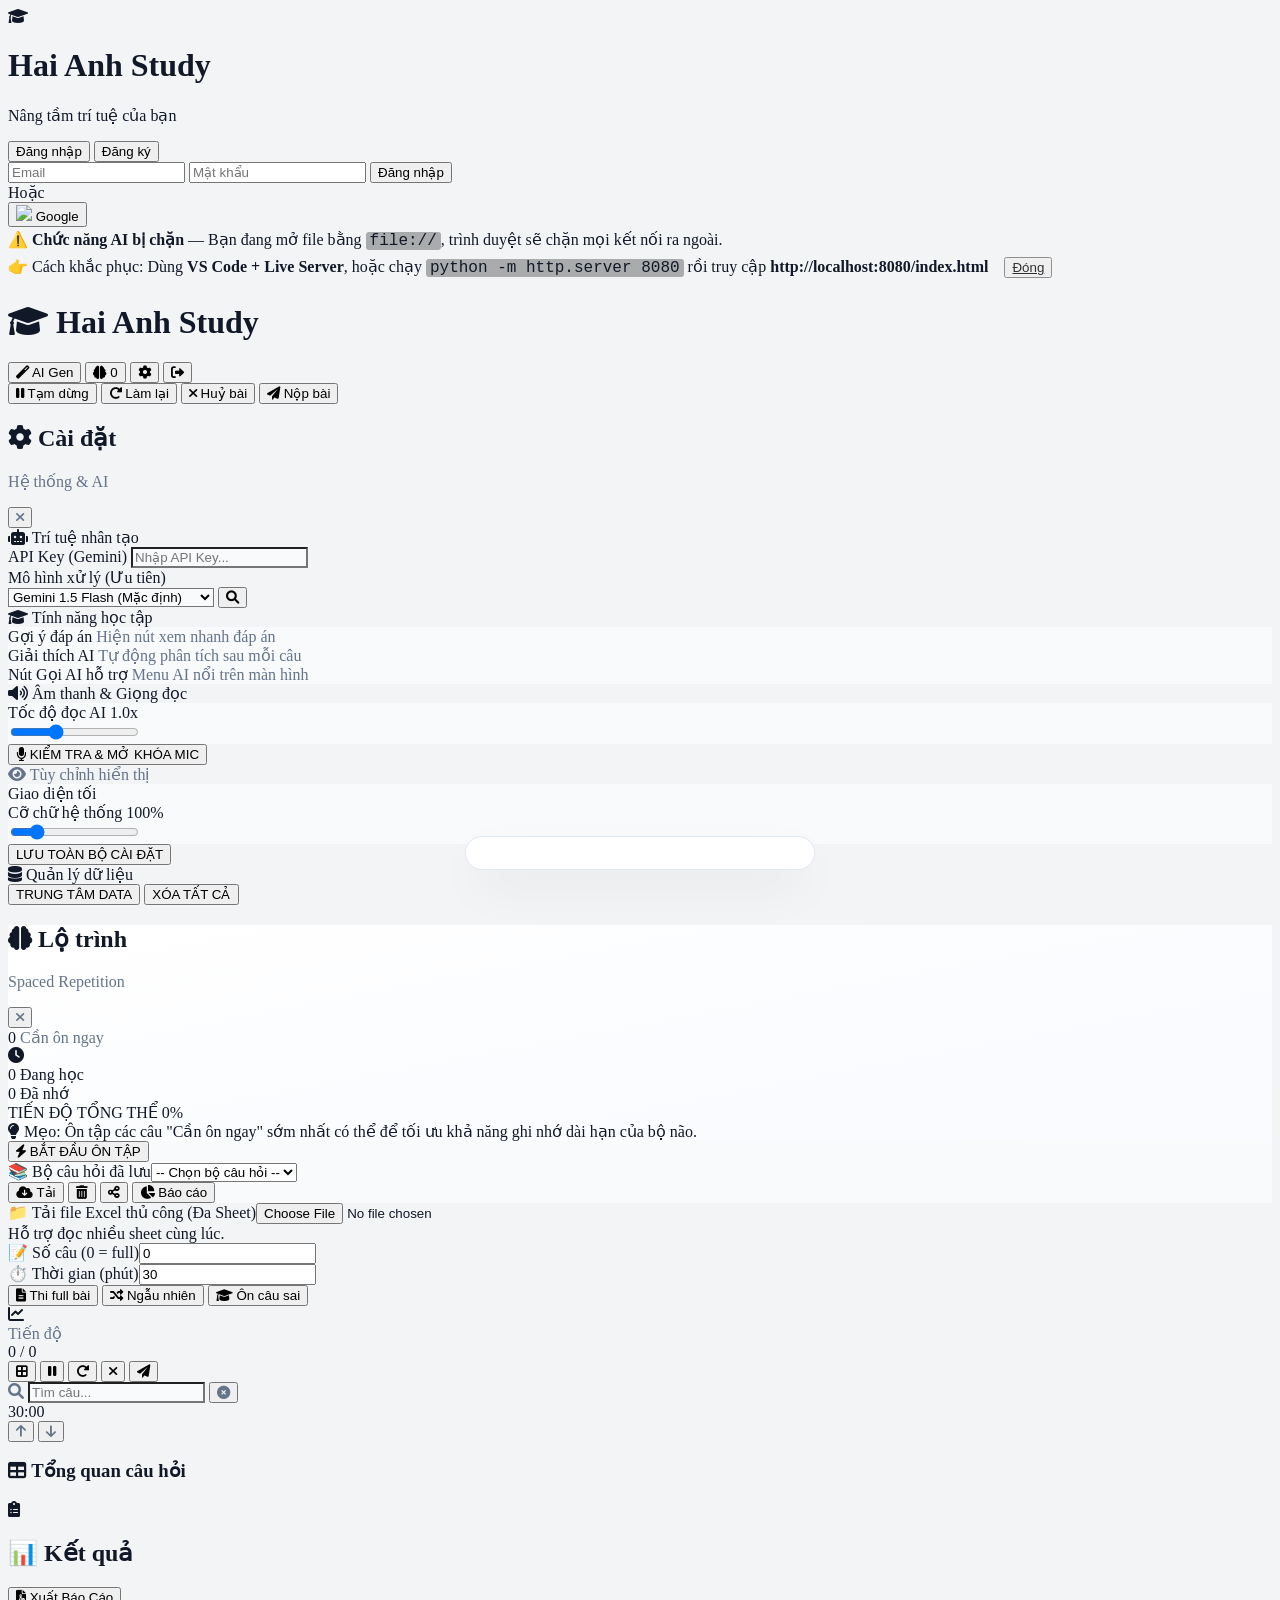
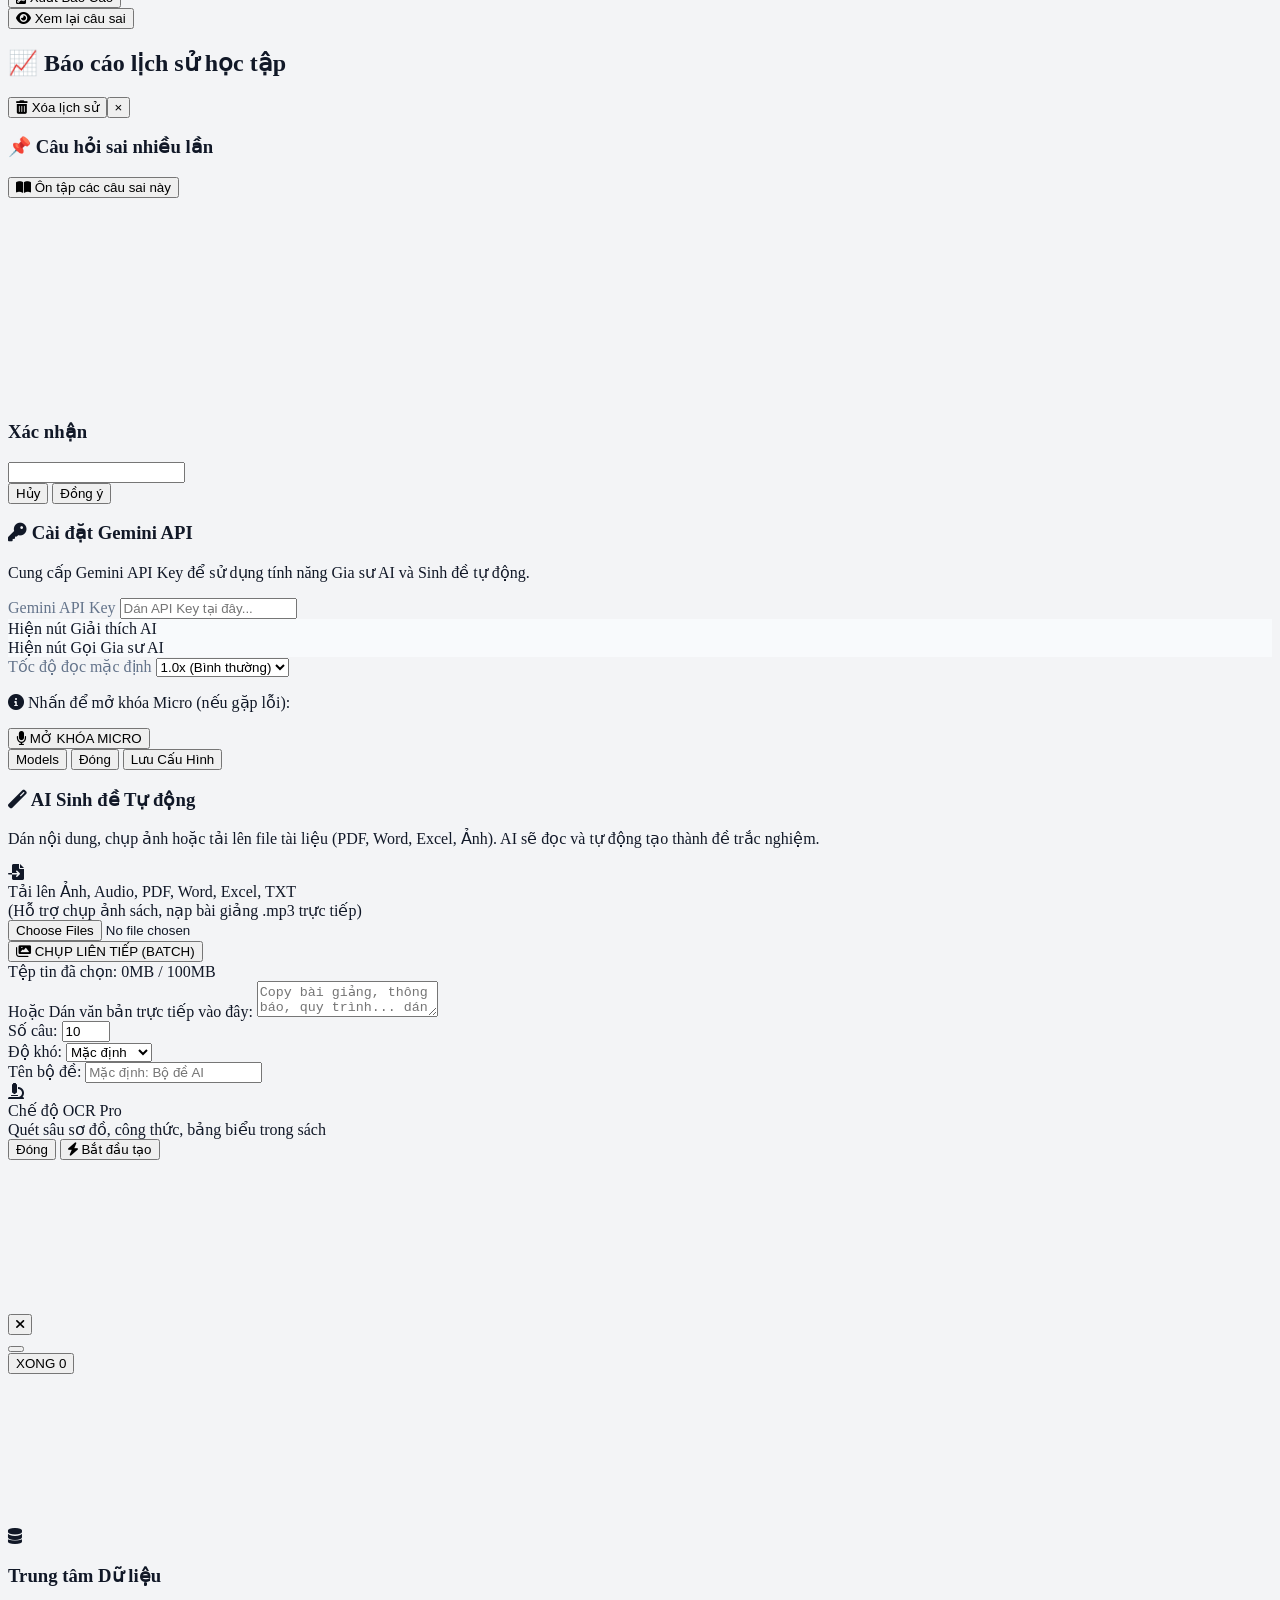
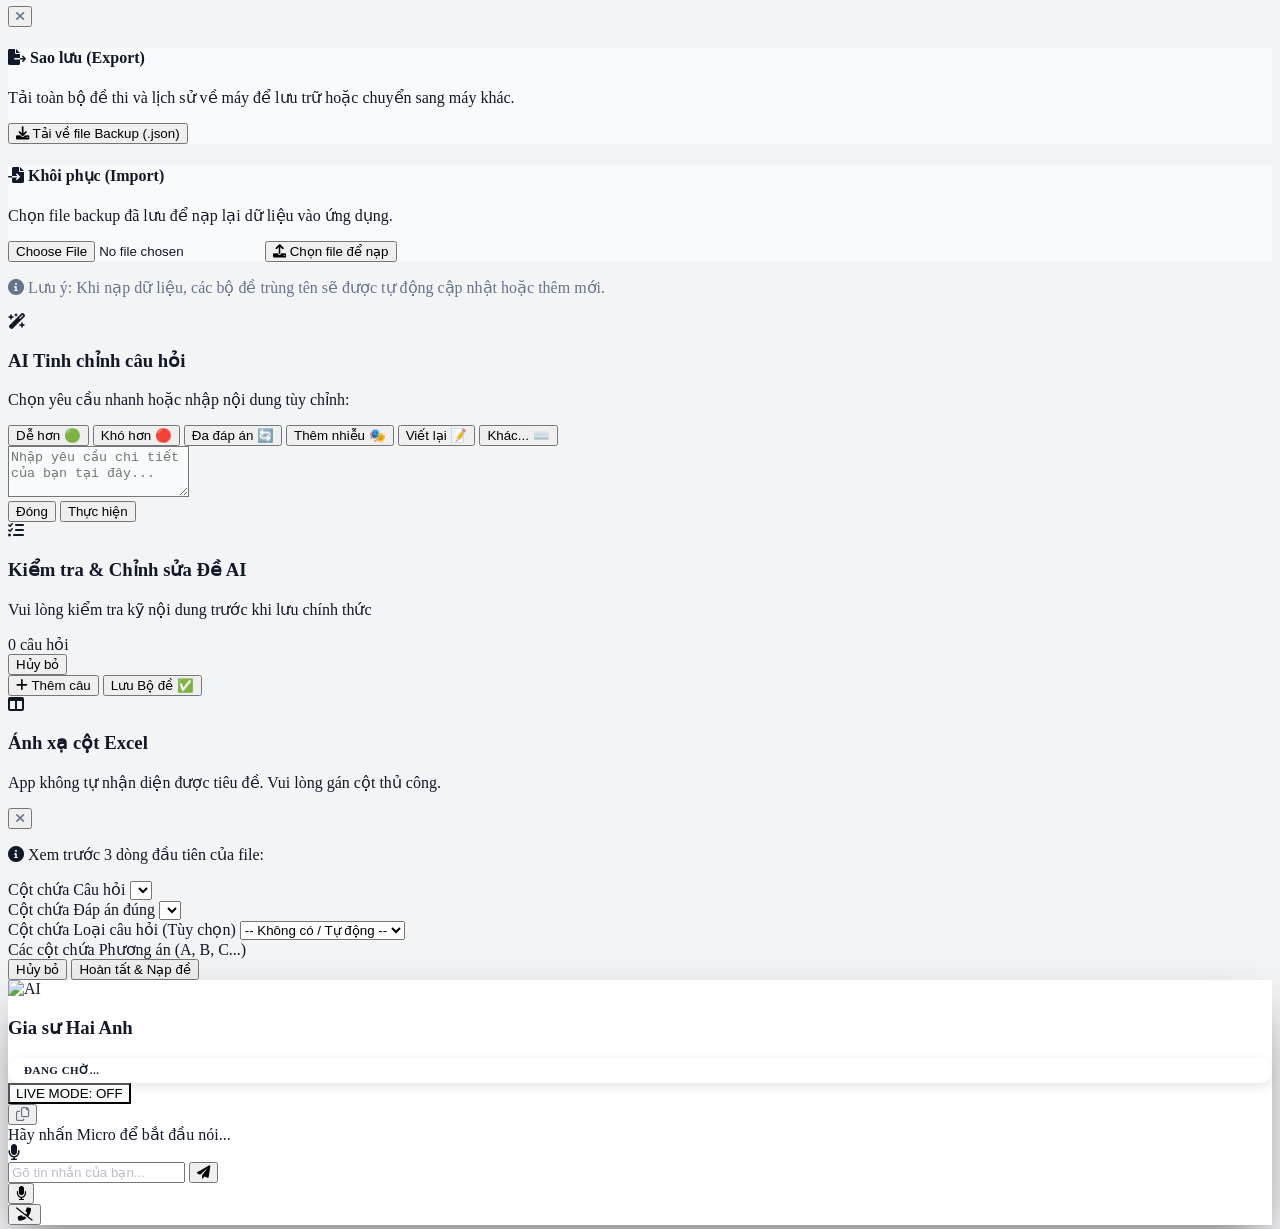
==== index.html @ 86f60537 "Add files via upload" ====
<!DOCTYPE html>
<html lang="vi">
<head>
    <meta charset="UTF-8">
    <meta name="viewport" content="width=device-width, initial-scale=1.0, user-scalable=yes, viewport-fit=cover">
    <title>Hai Anh - AI Tutor</title>
    <!-- Các thư viện cần thiết -->
    <script src="https://cdn.sheetjs.com/xlsx-0.20.2/package/dist/xlsx.full.min.js"></script>
    <script src="https://cdnjs.cloudflare.com/ajax/libs/mammoth/1.6.0/mammoth.browser.min.js"></script>
    <script src="https://cdn.tailwindcss.com"></script>
    <script>tailwind.config = { darkMode: 'class', corePlugins: { preflight: true } }</script>
    <script src="https://cdn.jsdelivr.net/npm/chart.js@4.4.0/dist/chart.umd.min.js"></script>
    <link rel="stylesheet" href="https://cdnjs.cloudflare.com/ajax/libs/font-awesome/6.0.0-beta3/css/all.min.css">
    
    <link rel="stylesheet" href="style.css?v=2.7">
    <!-- PWA Settings -->
    <link rel="manifest" href="manifest.json">
    <meta name="theme-color" content="#2563eb">
    <meta name="apple-mobile-web-app-capable" content="yes">
    <meta name="apple-mobile-web-app-status-bar-style" content="black-translucent">
    <link rel="apple-touch-icon" href="icon-192.png">
    <meta name="apple-mobile-web-app-title" content="Hai Anh Study">
    
    <!-- Firebase SDK (v8 Compat) -->
    <script src="https://www.gstatic.com/firebasejs/8.10.1/firebase-app.js"></script>
    <script src="https://www.gstatic.com/firebasejs/8.10.1/firebase-auth.js"></script>
    <script src="https://www.gstatic.com/firebasejs/8.10.1/firebase-firestore.js"></script>
    <script src="./firebase-config.js"></script>
</head>
<body class="font-sans antialiased bg-gray-100">
<div id="loadingOverlay"><div class="spinner"></div><div id="loadingText">Đang xử lý, vui lòng chờ...</div></div>

<!-- Auth Overlay -->
<div id="authOverlay" class="fixed inset-0 z-[5000] flex items-center justify-center bg-slate-900 overflow-hidden">
    <div class="absolute inset-0 bg-gradient-to-br from-indigo-900 via-slate-900 to-black"></div>
    <div id="authCard" class="relative w-full max-w-[400px] mx-4 bg-white/10 backdrop-blur-2xl border border-white/20 rounded-[2.5rem] p-8 shadow-2xl transition-all duration-500 opacity-0 scale-95">
        <div class="text-center mb-8">
            <div class="w-16 h-16 bg-gradient-to-tr from-indigo-500 to-blue-400 rounded-2xl mx-auto flex items-center justify-center shadow-lg mb-4 rotate-3">
                <i class="fas fa-graduation-cap text-3xl text-white"></i>
            </div>
            <h1 class="text-2xl font-black text-white tracking-tight">Hai Anh Study</h1>
            <p class="text-indigo-200/60 text-sm font-medium mt-1">Nâng tầm trí tuệ của bạn</p>
        </div>

        <div class="flex p-1 bg-white/5 rounded-2xl mb-6">
            <button id="tabLogin" class="flex-1 py-2 text-sm font-bold text-white rounded-lg bg-white/10 transition-all">Đăng nhập</button>
            <button id="tabRegister" class="flex-1 py-2 text-sm font-bold text-white/40 rounded-lg hover:text-white transition-all">Đăng ký</button>
        </div>

        <div id="loginForm" class="space-y-4">
            <input type="email" id="loginEmail" placeholder="Email" class="w-full bg-white/5 border border-white/10 rounded-xl py-3.5 px-4 text-sm text-white outline-none focus:border-indigo-400">
            <input type="password" id="loginPassword" placeholder="Mật khẩu" class="w-full bg-white/5 border border-white/10 rounded-xl py-3.5 px-4 text-sm text-white outline-none focus:border-indigo-400">
            <button id="btnSubmitLogin" class="w-full bg-indigo-500 hover:bg-indigo-600 text-white font-bold py-3.5 rounded-xl transition-all">Đăng nhập</button>
        </div>

        <div class="mt-8">
            <div class="relative flex items-center justify-center mb-6">
                <div class="absolute inset-0 flex items-center"><div class="w-full border-t border-white/10"></div></div>
                <span class="relative px-4 bg-transparent text-[10px] font-black text-white/30 uppercase tracking-widest">Hoặc</span>
            </div>
            <button id="btnGoogleLogin" class="w-full flex items-center justify-center gap-3 bg-white/5 hover:bg-white/10 border border-white/10 py-3 rounded-xl text-white font-bold text-xs">
                <img src="https://www.gstatic.com/firebasejs/ui/2.0.0/images/auth/google.svg" class="w-5 h-5"> Google
            </button>
        </div>
    </div>
</div>

<div id="fileProtocolBanner" class="hidden fixed top-0 left-0 right-0 z-[2000] bg-red-600 text-white px-4 py-3 text-sm shadow-lg" style="line-height:1.6">
    ⚠️ <strong>Chức năng AI bị chặn</strong> — Bạn đang mở file bằng <code style="background:rgba(0,0,0,0.3);padding:0 4px;border-radius:3px">file://</code>, trình duyệt sẽ chặn mọi kết nối ra ngoài.<br>
    👉 Cách khắc phục: Dùng <strong>VS Code + Live Server</strong>, hoặc chạy <code style="background:rgba(0,0,0,0.3);padding:0 4px;border-radius:3px">python -m http.server 8080</code> rồi truy cập <strong>http://localhost:8080/index.html</strong>
    <button onclick="document.getElementById('fileProtocolBanner').classList.add('hidden')" style="margin-left:12px;text-decoration:underline;opacity:0.8">Đóng</button>
</div>

<div class="container mx-auto px-4 py-6 max-w-7xl">
    <!-- Header -->
    <div class="bg-white rounded-2xl shadow-md p-5 mb-6 border border-gray-200">
        <div class="flex flex-col md:flex-row justify-between items-center gap-4">
            <h1 class="text-2xl font-bold text-blue-800 flex items-center gap-2"><i class="fas fa-graduation-cap text-blue-600"></i> Hai Anh Study</h1>
            
            <div class="flex items-center gap-2 flex-wrap justify-center md:justify-end">
                <button id="openAiGenBtn" class="btn-unified btn-ghost"><i class="fas fa-magic"></i> AI Gen</button>
                
                <!-- Nút Lộ trình (Brain) -->
                <button id="toggleReviewCardBtn" class="relative w-10 h-10 flex items-center justify-center bg-white dark:bg-slate-900 border border-gray-200 dark:border-slate-800 text-indigo-600 dark:text-indigo-400 rounded-xl hover:bg-gray-50 dark:hover:bg-slate-800 transition shadow-sm" title="Lộ trình học tập">
                    <i class="fas fa-brain text-lg"></i>
                    <span id="reviewBadge" class="absolute -top-1 -right-1 w-5 h-5 bg-red-500 text-white text-[10px] font-bold rounded-full flex items-center justify-center border-2 border-white dark:border-slate-800 hidden">0</span>
                </button>

                <button id="settingsToggleBtn" class="w-10 h-10 flex items-center justify-center bg-white dark:bg-slate-900 border border-gray-200 dark:border-slate-800 text-gray-600 dark:text-gray-400 rounded-xl hover:bg-gray-50 dark:hover:bg-slate-800 transition shadow-sm" title="Cài đặt hệ thống">
                    <i class="fas fa-cog text-lg"></i>
                </button>

                <button id="logoutBtn" class="w-10 h-10 flex items-center justify-center bg-white dark:bg-slate-900 border border-gray-200 dark:border-slate-800 text-red-500 rounded-xl hover:bg-red-50 dark:hover:bg-red-900/20 transition shadow-sm" title="Đăng xuất">
                    <i class="fas fa-sign-out-alt text-lg"></i>
                </button>
                
                <!-- Nhóm Điều khiển Desktop (Ẩn hoàn toàn trên di động) -->
                <div class="header-actions-desktop gap-2 ml-2 hidden md:flex">
                    <button id="pauseResumeBtn" class="btn-unified btn-secondary text-xs px-3 py-1.5"><i class="fas fa-pause"></i> Tạm dừng</button>
                    <button id="resetExamBtn" class="btn-unified btn-ghost text-xs px-3 py-1.5"><i class="fas fa-rotate-right"></i> Làm lại</button>
                    <button id="cancelExamBtn" class="btn-unified btn-cancel text-xs px-3 py-1.5"><i class="fas fa-xmark"></i> Huỷ bài</button>
                    <button id="submitBtn" class="btn-unified btn-primary text-xs px-3 py-1.5"><i class="fas fa-paper-plane"></i> Nộp bài</button>
                </div>
            </div>
        </div>
    </div>

    <!-- Cài đặt hệ thống (Side-Panel / Cánh gà bên trái) -->
    <div id="settingsSidePanel" class="fixed top-0 left-0 h-full w-80 bg-white dark:bg-slate-900 shadow-2xl z-[70] transform -translate-x-full transition-transform duration-300 ease-in-out flex flex-col border-r border-indigo-100 dark:border-slate-800">
        <!-- Header -->
        <div class="p-6 border-b border-gray-100 dark:border-slate-800 flex items-center justify-between">
            <div>
                <h2 class="text-xl font-black text-gray-800 dark:text-white flex items-center gap-2">
                    <i class="fas fa-cog text-indigo-500"></i> Cài đặt
                </h2>
                <p class="text-[10px] text-gray-400 font-bold uppercase tracking-widest mt-1">Hệ thống & AI</p>
            </div>
            <button id="closeSettingsPanel" class="w-8 h-8 flex items-center justify-center rounded-full hover:bg-gray-100 dark:hover:bg-slate-800 text-gray-400 transition-colors">
                <i class="fas fa-times"></i>
            </button>
        </div>

        <!-- Content -->
        <div class="flex-1 overflow-y-auto p-6 space-y-8 custom-scrollbar">
            <!-- Mục AI Configuration -->
            <div class="space-y-4">
                <div class="flex items-center gap-2 text-indigo-600 dark:text-indigo-400 font-bold text-xs uppercase tracking-widest">
                    <i class="fas fa-robot"></i> Trí tuệ nhân tạo
                </div>
                <div class="space-y-3">
                    <div>
                        <label class="block text-[11px] font-bold text-gray-500 mb-1 ml-1 uppercase">API Key (Gemini)</label>
                        <input type="password" id="apiKeyInput" placeholder="Nhập API Key..." class="w-full border border-gray-200 dark:border-slate-700 rounded-xl p-3 text-sm bg-gray-50 dark:bg-slate-950 focus:ring-2 focus:ring-indigo-400 outline-none transition-all">
                    </div>
                    <div>
                        <label class="block text-[11px] font-bold text-gray-500 mb-1 ml-1 uppercase">Mô hình xử lý (Ưu tiên)</label>
                        <div class="flex gap-2">
                            <select id="aiModelSelect" class="flex-1 border border-gray-200 dark:border-slate-700 rounded-xl p-3 text-sm bg-gray-50 dark:bg-slate-950 outline-none focus:ring-2 focus:ring-indigo-400">
                                <optgroup label="Thế hệ 1.5">
                                    <option value="gemini-1.5-flash">Gemini 1.5 Flash (Mặc định)</option>
                                    <option value="gemini-1.5-pro">Gemini 1.5 Pro</option>
                                </optgroup>
                                <optgroup label="Thế hệ 2.5 (Thử nghiệm)">
                                    <option value="gemini-2.5-flash">Gemini 2.5 Flash</option>
                                    <option value="gemini-2.5-flash-lite">Gemini 2.5 Flash Lite</option>
                                </optgroup>
                                <optgroup label="Thế hệ 3.1 (Mới nhất)">
                                    <option value="gemini-3.1-flash-lite">Gemini 3.1 Flash Lite</option>
                                    <option value="gemini-3.1-flash-lite-preview">Gemini 3.1 Flash Preview</option>
                                </optgroup>
                            </select>
                            <button id="sideCheckModelsBtn" class="w-12 h-12 bg-indigo-50 dark:bg-indigo-900/30 text-indigo-600 dark:text-indigo-400 rounded-xl flex items-center justify-center border border-indigo-100 dark:border-indigo-800" title="Quét model khả dụng">
                                <i class="fas fa-search"></i>
                            </button>
                        </div>
                    </div>
                </div>
            </div>

            <!-- Mục Tính năng học tập -->
            <div class="space-y-4">
                <div class="flex items-center gap-2 text-amber-500 font-bold text-xs uppercase tracking-widest">
                    <i class="fas fa-graduation-cap"></i> Tính năng học tập
                </div>
                <div class="space-y-3">
                    <div class="flex items-center justify-between p-3 bg-gray-50 dark:bg-slate-950 rounded-xl">
                        <div class="flex flex-col">
                            <span class="text-xs font-bold text-gray-700 dark:text-gray-300">Gợi ý đáp án</span>
                            <span class="text-[9px] text-gray-400">Hiện nút xem nhanh đáp án</span>
                        </div>
                        <label class="relative inline-flex items-center cursor-pointer">
                            <input type="checkbox" id="hintToggleSide" class="sr-only peer" checked>
                            <div class="w-10 h-5 bg-gray-200 peer-focus:outline-none rounded-full peer dark:bg-gray-700 peer-checked:after:translate-x-full peer-checked:after:border-white after:content-[''] after:absolute after:top-[2px] after:left-[2px] after:bg-white after:border-gray-300 after:border after:rounded-full after:h-4 after:w-4 after:transition-all peer-checked:bg-amber-500"></div>
                        </label>
                    </div>
                    <div class="flex items-center justify-between p-3 bg-gray-50 dark:bg-slate-950 rounded-xl">
                        <div class="flex flex-col">
                            <span class="text-xs font-bold text-gray-700 dark:text-gray-300">Giải thích AI</span>
                            <span class="text-[9px] text-gray-400">Tự động phân tích sau mỗi câu</span>
                        </div>
                        <label class="relative inline-flex items-center cursor-pointer">
                            <input type="checkbox" id="aiExplainToggleSide" class="sr-only peer" checked>
                            <div class="w-10 h-5 bg-gray-200 peer-focus:outline-none rounded-full peer dark:bg-gray-700 peer-checked:after:translate-x-full peer-checked:after:border-white after:content-[''] after:absolute after:top-[2px] after:left-[2px] after:bg-white after:border-gray-300 after:border after:rounded-full after:h-4 after:w-4 after:transition-all peer-checked:bg-purple-600"></div>
                        </label>
                    </div>
                    <div class="flex items-center justify-between p-3 bg-gray-50 dark:bg-slate-950 rounded-xl">
                        <div class="flex flex-col">
                            <span class="text-xs font-bold text-gray-700 dark:text-gray-300">Nút Gọi AI hỗ trợ</span>
                            <span class="text-[9px] text-gray-400">Menu AI nổi trên màn hình</span>
                        </div>
                        <label class="relative inline-flex items-center cursor-pointer">
                            <input type="checkbox" id="aiCallToggleSide" class="sr-only peer" checked>
                            <div class="w-10 h-5 bg-gray-200 peer-focus:outline-none rounded-full peer dark:bg-gray-700 peer-checked:after:translate-x-full peer-checked:after:border-white after:content-[''] after:absolute after:top-[2px] after:left-[2px] after:bg-white after:border-gray-300 after:border after:rounded-full after:h-4 after:w-4 after:transition-all peer-checked:bg-blue-600"></div>
                        </label>
                    </div>
                </div>
            </div>

            <!-- Mục Âm thanh -->
            <div class="space-y-4">
                <div class="flex items-center gap-2 text-emerald-500 font-bold text-xs uppercase tracking-widest">
                    <i class="fas fa-volume-up"></i> Âm thanh & Giọng đọc
                </div>
                <div class="space-y-3">
                    <div class="p-3 bg-gray-50 dark:bg-slate-950 rounded-xl">
                        <div class="flex justify-between items-center mb-2">
                            <span class="text-xs font-bold text-gray-700 dark:text-gray-300">Tốc độ đọc AI</span>
                            <span id="aiSpeedValSide" class="text-xs font-bold text-emerald-600">1.0x</span>
                        </div>
                        <input type="range" id="aiSpeedSliderSide" min="0.5" max="2.0" step="0.1" value="1.0" class="w-full h-1.5 bg-gray-200 dark:bg-slate-800 rounded-lg appearance-none cursor-pointer accent-emerald-600">
                    </div>
                    <button id="sideUnlockMicBtn" class="w-full py-2.5 bg-emerald-50 dark:bg-emerald-900/20 text-emerald-600 dark:text-emerald-400 rounded-xl text-xs font-bold border border-emerald-100 dark:border-emerald-800/30 flex items-center justify-center gap-2 hover:bg-emerald-100 transition">
                        <i class="fas fa-microphone"></i> KIỂM TRA & MỞ KHÓA MIC
                    </button>
                </div>
            </div>

            <!-- Mục Hiển thị -->
            <div class="space-y-4">
                <div class="flex items-center gap-2 text-gray-400 font-bold text-xs uppercase tracking-widest">
                    <i class="fas fa-eye"></i> Tùy chỉnh hiển thị
                </div>
                <div class="space-y-3">
                    <div class="flex items-center justify-between p-3 bg-gray-50 dark:bg-slate-950 rounded-xl">
                        <span class="text-xs font-bold text-gray-700 dark:text-gray-300">Giao diện tối</span>
                        <label class="relative inline-flex items-center cursor-pointer">
                            <input type="checkbox" id="darkModeToggleSide" class="sr-only peer">
                            <div class="w-10 h-5 bg-gray-200 peer-focus:outline-none rounded-full peer dark:bg-gray-700 peer-checked:after:translate-x-full peer-checked:after:border-white after:content-[''] after:absolute after:top-[2px] after:left-[2px] after:bg-white after:border-gray-300 after:border after:rounded-full after:h-4 after:w-4 after:transition-all peer-checked:bg-indigo-600"></div>
                        </label>
                    </div>
                    <div class="p-3 bg-gray-50 dark:bg-slate-950 rounded-xl">
                        <div class="flex justify-between items-center mb-2">
                            <span class="text-xs font-bold text-gray-700 dark:text-gray-300">Cỡ chữ hệ thống</span>
                            <span id="sideFontSizeVal" class="text-xs font-bold text-indigo-600">100%</span>
                        </div>
                        <input type="range" id="sideFontSizeSlider" min="80" max="200" value="100" class="w-full h-1.5 bg-gray-200 dark:bg-slate-800 rounded-lg appearance-none cursor-pointer accent-indigo-600">
                    </div>
                </div>
            </div>

            <div class="pt-4">
                <button id="saveAiSettingsBtn" class="w-full py-3 bg-indigo-600 text-white rounded-xl font-bold text-sm shadow-lg shadow-indigo-100 dark:shadow-none hover:bg-indigo-700 transition active:scale-95">
                    LƯU TOÀN BỘ CÀI ĐẶT
                </button>
            </div>

            <!-- Mục Dữ liệu -->
            <div class="space-y-4">
                <div class="flex items-center gap-2 text-red-500 font-bold text-xs uppercase tracking-widest">
                    <i class="fas fa-database"></i> Quản lý dữ liệu
                </div>
                <div class="grid grid-cols-2 gap-3">
                    <button id="sideDataCenterBtn" class="p-3 bg-blue-50 dark:bg-blue-900/20 text-blue-600 dark:text-blue-400 rounded-xl text-xs font-bold border border-blue-100 dark:border-blue-800/30">
                        TRUNG TÂM DATA
                    </button>
                    <button id="sideClearAllBtn" class="p-3 bg-red-50 dark:bg-red-900/20 text-red-600 dark:text-red-400 rounded-xl text-xs font-bold border border-red-100 dark:border-red-800/30">
                        XÓA TẤT CẢ
                    </button>
                </div>
            </div>
        </div>
    </div>

    <!-- Lớp phủ mờ (Overlay) cho Side Panel -->
    <div id="sidePanelOverlay" class="fixed inset-0 bg-slate-900/40 backdrop-blur-sm z-[60] hidden transition-opacity duration-300"></div>

    <!-- Lộ trình học tập (Side-Panel / Cánh gà) -->
    <div id="reviewDashboardCard" class="fixed top-0 right-0 h-full w-80 bg-white dark:bg-slate-900 shadow-2xl z-[70] transform translate-x-full transition-transform duration-300 ease-in-out flex flex-col border-l border-indigo-100 dark:border-indigo-900/50">
        <!-- Header Panel -->
        <div class="p-6 border-b border-gray-100 dark:border-slate-800 flex items-center justify-between">
            <div>
                <h2 class="text-xl font-black text-gray-800 dark:text-white flex items-center gap-2">
                    <i class="fas fa-brain text-indigo-500"></i> Lộ trình
                </h2>
                <p class="text-[10px] text-gray-400 font-bold uppercase tracking-widest mt-1">Spaced Repetition</p>
            </div>
            <button id="closeReviewPanel" class="w-8 h-8 flex items-center justify-center rounded-full hover:bg-gray-100 dark:hover:bg-slate-800 text-gray-400 transition-colors">
                <i class="fas fa-times"></i>
            </button>
        </div>

        <!-- Content Panel -->
        <div class="flex-1 overflow-y-auto p-6 space-y-8">
            <!-- Stats -->
            <div class="space-y-6">
                <div class="flex items-center justify-between">
                    <div class="flex flex-col">
                        <span id="reviewDueCount" class="text-3xl font-black text-indigo-600 dark:text-indigo-400">0</span>
                        <span class="text-[10px] font-bold text-gray-400 uppercase">Cần ôn ngay</span>
                    </div>
                    <i class="fas fa-clock text-indigo-100 dark:text-indigo-900/30 text-4xl"></i>
                </div>
                
                <div class="grid grid-cols-2 gap-4">
                    <div class="p-4 bg-amber-50 dark:bg-amber-900/20 rounded-2xl border border-amber-100 dark:border-amber-900/30">
                        <span id="reviewLearningCount" class="text-2xl font-black text-amber-500 block">0</span>
                        <span class="text-[9px] font-bold text-amber-600/70 uppercase">Đang học</span>
                    </div>
                    <div class="p-4 bg-emerald-50 dark:bg-emerald-900/20 rounded-2xl border border-emerald-100 dark:border-emerald-900/30">
                        <span id="reviewMasteredCount" class="text-2xl font-black text-emerald-500 block">0</span>
                        <span class="text-[9px] font-bold text-emerald-600/70 uppercase">Đã nhớ</span>
                    </div>
                </div>
            </div>

            <!-- Progress Bar -->
            <div>
                <div class="flex justify-between items-center mb-3">
                    <span class="text-[11px] font-bold text-gray-500">TIẾN ĐỘ TỔNG THỂ</span>
                    <span id="masteryPercent" class="text-[11px] font-black text-indigo-600">0%</span>
                </div>
                <div class="w-full h-3 bg-gray-100 dark:bg-slate-800 rounded-full flex overflow-hidden p-0.5 border border-gray-200 dark:border-slate-700">
                    <div id="barDue" class="h-full bg-indigo-500 rounded-l-full transition-all duration-700" style="width: 0%"></div>
                    <div id="barLearning" class="h-full bg-amber-400 transition-all duration-700" style="width: 0%"></div>
                    <div id="barMastered" class="h-full bg-emerald-500 rounded-r-full transition-all duration-700" style="width: 0%"></div>
                </div>
            </div>

            <!-- Tips -->
            <div class="p-4 bg-indigo-50 dark:bg-indigo-900/20 rounded-2xl text-[11px] text-indigo-700 dark:text-indigo-300 leading-relaxed">
                <i class="fas fa-lightbulb mr-1"></i> Mẹo: Ôn tập các câu "Cần ôn ngay" sớm nhất có thể để tối ưu khả năng ghi nhớ dài hạn của bộ não.
            </div>
        </div>

        <!-- Footer Panel -->
        <div class="p-6 bg-gray-50 dark:bg-slate-900/50 border-t border-gray-100 dark:border-slate-800">
            <button id="startReviewBtn" class="w-full bg-indigo-600 hover:bg-indigo-700 text-white py-4 rounded-2xl font-bold text-sm shadow-lg shadow-indigo-200 dark:shadow-none transition-all flex items-center justify-center gap-3 active:scale-95">
                <i class="fas fa-bolt text-lg"></i>
                BẮT ĐẦU ÔN TẬP
            </button>
        </div>
    </div>

    <!-- Khung Cài đặt đề thi (Chỉ hiện khi chưa thi) -->
    <div id="setupArea" class="bg-white rounded-2xl shadow-md p-5 mb-6 border border-gray-200">
        <div class="bg-gray-50 p-4 rounded-xl mb-4">
            <div class="flex flex-wrap gap-3 items-end">
                <div class="flex-1 min-w-[200px]"><label class="block text-[11px] font-bold text-gray-500 uppercase tracking-wider mb-1 ml-1">📚 Bộ câu hỏi đã lưu</label><select id="bankSelect" class="w-full border border-gray-200 rounded-xl p-2.5 text-sm bg-white focus:ring-2 focus:ring-blue-400 focus:outline-none"><option value="">-- Chọn bộ câu hỏi --</option></select></div>
                <div class="flex gap-2 w-full md:w-auto">
                    <button id="loadSelectedBankBtn" class="flex-1 md:flex-none bg-blue-500 hover:bg-blue-600 text-white px-4 py-2.5 rounded-xl text-sm font-bold shadow-sm"><i class="fas fa-cloud-arrow-down"></i> Tải</button>
                    <button id="deleteBankBtn" class="md:flex-none bg-red-50 hover:bg-red-100 text-red-600 px-4 py-2.5 rounded-xl text-sm font-bold border border-red-100" title="Xóa bộ đề"><i class="fas fa-trash-can"></i></button>
                    <button id="shareBankBtn" class="md:flex-none bg-cyan-50 hover:bg-cyan-100 text-cyan-600 px-4 py-2.5 rounded-xl text-sm font-bold border border-cyan-100" title="Chia sẻ bộ đề"><i class="fas fa-share-nodes"></i></button>
                    <button id="showStatsBtn" class="flex-1 md:flex-none bg-green-500 hover:bg-green-600 text-white px-4 py-2.5 rounded-xl text-sm font-bold shadow-sm"><i class="fas fa-chart-pie"></i> Báo cáo</button>
                </div>
            </div>
            <div id="currentBankInfo" class="text-xs text-gray-500 mt-2"></div>
        </div>
        <div class="grid md:grid-cols-2 gap-4">
            <div><label class="block text-sm font-medium text-gray-700">📁 Tải file Excel thủ công (Đa Sheet)</label><input type="file" id="excelUpload" accept=".xlsx, .xls, .csv" class="mt-1 block w-full text-sm border rounded-lg p-2 bg-white"><div id="uploadStatus" class="text-xs text-gray-500 mt-1">Hỗ trợ đọc nhiều sheet cùng lúc.</div></div>
            <div class="grid grid-cols-2 gap-3">
                <div><label class="block text-sm font-medium text-gray-700">📝 Số câu (0 = full)</label><input type="number" id="questionCount" value="0" min="0" class="w-full border rounded-lg p-2 text-sm bg-white"></div>
                <div><label class="block text-sm font-medium text-gray-700">⏱️ Thời gian (phút)</label><input type="number" id="timeMinutes" value="30" min="1" class="w-full border rounded-lg p-2 text-sm bg-white"></div>
            </div>
        </div>
        <div class="flex flex-wrap gap-3 mt-4 btn-grid">
            <button id="startFullTestBtn" class="bg-green-600 hover:bg-green-700 text-white px-5 py-2.5 rounded-xl text-sm font-bold shadow-lg"><i class="fas fa-file-lines mr-1"></i> Thi full bài</button>
            <button id="startRandomTestBtn" class="bg-purple-600 hover:bg-purple-700 text-white px-5 py-2.5 rounded-xl text-sm font-bold shadow-lg"><i class="fas fa-shuffle mr-1"></i> Ngẫu nhiên</button>
            <button id="reviewWrongMainBtn" class="bg-orange-500 hover:bg-orange-600 text-white px-5 py-2.5 rounded-xl text-sm font-bold shadow-lg"><i class="fas fa-graduation-cap mr-1"></i> Ôn câu sai</button>
        </div>
        <div id="modeInfo" class="mt-2 text-xs font-medium text-blue-600"></div>
    </div>

    <!-- Sticky Nav & Progress Area (Phương án 2) -->
    <div id="progressArea" class="sticky top-2 z-40 bg-white rounded-2xl shadow-md p-4 mb-6 border border-gray-100 hidden">
        <!-- Hàng 1: Tiến độ và Cụm điều khiển -->
        <div class="flex items-center justify-between mb-4">
            <div class="flex items-center gap-3">
                <div class="w-10 h-10 bg-blue-50 rounded-xl flex items-center justify-center text-blue-600">
                    <i class="fas fa-chart-line text-lg"></i>
                </div>
                <div>
                    <div class="text-[10px] text-gray-400 uppercase tracking-widest font-bold">Tiến độ</div>
                    <div class="flex items-center gap-1.5">
                        <span id="answeredCount" class="text-xl font-extrabold text-blue-700">0</span>
                        <span class="text-gray-300 font-light">/</span>
                        <span id="totalQuestionsCount" class="text-xl font-bold text-gray-500">0</span>
                    </div>
                </div>
            </div>

            <!-- Cụm Điều khiển Icon (Grid, Pause, Reset, Submit) -->
            <div class="flex gap-2">
                <button id="showGridBtnHeader" title="Tổng quan câu hỏi" class="action-icon-btn highlight">
                    <i class="fas fa-border-all"></i>
                </button>
                <button id="pauseResumeBtnHeader" title="Tạm dừng" class="action-icon-btn secondary">
                    <i class="fas fa-pause"></i>
                </button>
                <button id="resetExamBtnHeader" title="Làm lại" class="action-icon-btn ghost">
                    <i class="fas fa-rotate-right"></i>
                </button>
                <button id="cancelExamBtnHeader" title="Huỷ bài thi" class="action-icon-btn cancel">
                    <i class="fas fa-xmark"></i>
                </button>
                <button id="submitBtnHeader" title="Nộp bài" class="action-icon-btn primary">
                    <i class="fas fa-paper-plane"></i>
                </button>
            </div>
        </div>

        <!-- Thanh Progress Bar -->
        <div class="w-full bg-gray-100 h-2 rounded-full mb-4 overflow-hidden">
            <div id="progressFill" class="bg-blue-600 h-full w-0 transition-all duration-500 shadow-sm"></div>
        </div>

        <!-- Hàng 2: Tìm kiếm, Timer và Điều hướng -->
        <div class="flex items-center gap-3">
            <div class="relative flex-1">
                <i class="fas fa-search absolute left-3 top-1/2 -translate-y-1/2 text-gray-400 text-xs"></i>
                <input type="text" id="searchInput" placeholder="Tìm câu..." title="Hỗ trợ gõ tắt chữ cái đầu" class="w-full pl-9 pr-4 py-2 bg-gray-50 border-none rounded-xl text-sm focus:ring-2 focus:ring-blue-100 transition-all">
                <button id="clearSearchBtn" class="absolute right-2 top-1/2 -translate-y-1/2 text-gray-400 hover:text-gray-600 hidden"><i class="fas fa-times-circle"></i></button>
            </div>
            
            <div id="timerDisplay" class="bg-red-50 text-red-600 px-3 py-2 rounded-xl font-mono font-bold text-sm border border-red-100 min-w-[75px] text-center shadow-sm">30:00</div>
            
            <div class="flex gap-1">
                <button id="goTopBtn" title="Lên đầu" class="p-2 text-gray-400 hover:text-blue-600 transition-colors"><i class="fas fa-arrow-up"></i></button>
                <button id="goBottomBtn" title="Xuống cuối" class="p-2 text-gray-400 hover:text-blue-600 transition-colors"><i class="fas fa-arrow-down"></i></button>
            </div>
        </div>
    </div>

    <!-- Question Grid Panel -->
    <div id="questionGridPanel" class="bg-white rounded-xl shadow-sm p-4 mb-6 hidden border border-gray-200">
        <h3 class="font-semibold text-gray-700 mb-2"><i class="fas fa-table"></i> Tổng quan câu hỏi</h3>
        <div class="overflow-x-auto"><div id="questionGrid" class="grid-responsive pb-2"></div></div>
    </div>
    
    <!-- Render Container -->
    <div id="questionsContainer" class="space-y-5 mb-6"></div>
    <div id="loadMoreTrigger" class="h-10 w-full"></div>

    <!-- Result Panel -->
    <div id="resultPanel" class="bg-white rounded-xl shadow-md p-5 mt-6 hidden border-t-4 border-blue-400">
        <div class="flex justify-between items-center mb-3">
            <div class="flex items-center gap-3"><i class="fas fa-clipboard-list text-blue-600 text-xl"></i><h2 class="text-xl font-bold text-gray-800">📊 Kết quả</h2></div>
            <button id="exportPdfBtn" class="bg-red-500 hover:bg-red-600 text-white px-4 py-2 rounded-lg text-sm"><i class="fas fa-file-pdf"></i> Xuất Báo Cáo</button>
        </div>
        <div id="resultContent" class="text-gray-700 space-y-2"></div>
        <button id="reviewWrongBtn" class="mt-4 bg-indigo-50 hover:bg-indigo-100 text-indigo-700 px-4 py-2 rounded-lg text-sm"><i class="fas fa-eye"></i> Xem lại câu sai</button>
    </div>

    <!-- Stats Modal -->
    <div id="statsModal" class="fixed inset-0 bg-black bg-opacity-50 hidden items-center justify-center z-50 p-4"><div class="bg-white rounded-2xl max-w-6xl w-full max-h-[90vh] overflow-y-auto p-6"><div class="flex justify-between items-center mb-4"><h2 class="text-2xl font-bold text-gray-800">📈 Báo cáo lịch sử học tập</h2><div><button id="clearHistoryBtn" class="bg-red-500 hover:bg-red-600 text-white px-3 py-1 rounded-lg text-sm mr-2"><i class="fas fa-trash-alt"></i> Xóa lịch sử</button><button id="closeStatsModal" class="text-gray-500 hover:text-gray-700 text-2xl">&times;</button></div></div><div id="statsContent"></div><div id="wrongQuestionsList" class="mt-6 border-t pt-4"><h3 class="text-xl font-semibold mb-2">📌 Câu hỏi sai nhiều lần</h3><div id="wrongQuestionsContainer" class="overflow-x-auto"></div><button id="reviewWrongQuestionsBtn" class="mt-3 bg-orange-500 hover:bg-orange-600 text-white px-4 py-2 rounded-lg text-sm"><i class="fas fa-book-open"></i> Ôn tập các câu sai này</button></div><canvas id="statsChart" width="400" height="200" class="mt-4"></canvas></div></div>
</div>

<div id="toastMsg" class="toast-notify hidden"></div>

<!-- Custom Confirm Modal -->
<div id="customModal" class="fixed inset-0 bg-black bg-opacity-50 hidden items-center justify-center z-[9999] p-4">
    <div id="customModalContent" class="bg-white rounded-xl shadow-lg max-w-sm w-full p-6 border border-transparent">
        <h3 id="customModalTitle" class="text-lg font-bold mb-3 text-gray-800 dark:text-white">Xác nhận</h3>
        <p id="customModalText" class="text-sm text-gray-600 mb-4"></p>
        <input type="text" id="customModalInput" class="hidden w-full border rounded-lg p-2 mb-4 bg-white text-gray-800 focus:outline-none focus:border-blue-500">
        <div class="flex justify-end gap-3">
            <button id="customModalCancel" class="px-5 py-2.5 bg-gray-100 dark:bg-slate-800 text-gray-600 dark:text-gray-400 rounded-xl text-sm font-bold hover:bg-gray-200 transition">Hủy</button>
            <button id="customModalConfirm" class="px-6 py-2.5 bg-indigo-600 hover:bg-indigo-700 text-white rounded-xl text-sm font-bold shadow-lg shadow-indigo-200 dark:shadow-none transition">Đồng ý</button>
        </div>
    </div>
</div>

<!-- Modal Cài đặt API -->
<div id="aiSettingsModal" class="fixed inset-0 bg-black bg-opacity-50 hidden items-center justify-center z-[9999] p-4">
    <div id="aiSettingsModalContent" class="bg-white dark:bg-slate-900 rounded-xl shadow-lg max-w-md w-full p-6 border border-transparent max-h-[90vh] overflow-y-auto custom-scrollbar">
        <h3 class="text-lg font-bold mb-3 text-gray-800 dark:text-white"><i class="fas fa-key text-purple-500"></i> Cài đặt Gemini API</h3>
        <p class="text-sm text-gray-600 dark:text-gray-300 mb-4">Cung cấp Gemini API Key để sử dụng tính năng Gia sư AI và Sinh đề tự động.</p>
        
        <div class="space-y-3 mb-6">
            <div>
                <label class="block text-xs font-bold text-gray-400 uppercase mb-1 ml-1">Gemini API Key</label>
                <input type="password" id="geminiApiKeyInput" placeholder="Dán API Key tại đây..." class="w-full border border-gray-200 dark:border-slate-700 rounded-lg p-2.5 bg-white dark:bg-slate-900 text-gray-800 dark:text-white focus:outline-none focus:ring-2 focus:ring-purple-500">
            </div>

            <div class="grid grid-cols-1 gap-2">
                <div class="flex items-center justify-between p-2.5 bg-gray-50 dark:bg-slate-800/50 rounded-xl border border-gray-100 dark:border-slate-800">
                    <span class="text-xs font-bold text-gray-600 dark:text-gray-400">Hiện nút Giải thích AI</span>
                    <label class="relative inline-flex items-center cursor-pointer">
                        <input type="checkbox" id="showAiExplainToggle" class="sr-only peer" checked>
                        <div class="w-8 h-4 bg-gray-200 peer-focus:outline-none rounded-full peer dark:bg-gray-700 peer-checked:after:translate-x-full peer-checked:after:border-white after:content-[''] after:absolute after:top-[2px] after:left-[2px] after:bg-white after:border-gray-300 after:border after:rounded-full after:h-3 after:w-3 after:transition-all dark:border-gray-600 peer-checked:bg-indigo-600"></div>
                    </label>
                </div>
                <div class="flex items-center justify-between p-2.5 bg-gray-50 dark:bg-slate-800/50 rounded-xl border border-gray-100 dark:border-slate-800">
                    <span class="text-xs font-bold text-gray-600 dark:text-gray-400">Hiện nút Gọi Gia sư AI</span>
                    <label class="relative inline-flex items-center cursor-pointer">
                        <input type="checkbox" id="showAiCallToggle" class="sr-only peer" checked>
                        <div class="w-8 h-4 bg-gray-200 peer-focus:outline-none rounded-full peer dark:bg-gray-700 peer-checked:after:translate-x-full peer-checked:after:border-white after:content-[''] after:absolute after:top-[2px] after:left-[2px] after:bg-white after:border-gray-300 after:border after:rounded-full after:h-3 after:w-3 after:transition-all dark:border-gray-600 peer-checked:bg-indigo-600"></div>
                    </label>
                </div>
            </div>

            <div>
                <label class="block text-xs font-bold text-gray-400 uppercase mb-2 ml-1">Tốc độ đọc mặc định</label>
                <select id="defaultReadSpeed" class="w-full border border-gray-200 dark:border-slate-700 rounded-lg p-2.5 bg-white dark:bg-slate-900 text-gray-800 dark:text-white focus:outline-none text-sm">
                    <option value="0.8">0.8x (Chậm)</option>
                    <option value="1.0" selected>1.0x (Bình thường)</option>
                    <option value="1.2">1.2x (Nhanh)</option>
                    <option value="1.5">1.5x (Rất nhanh)</option>
                    <option value="2.0">2.0x (Siêu nhanh)</option>
                </select>
            </div>

            <div class="p-3 bg-indigo-50 dark:bg-indigo-900/30 rounded-xl border border-indigo-100 dark:border-indigo-800">
                <p class="text-[10px] text-indigo-700 dark:text-indigo-300 mb-2 font-medium"><i class="fas fa-info-circle mr-1"></i> Nhấn để mở khóa Micro (nếu gặp lỗi):</p>
                <button id="unlockMicBtn" class="w-full py-2 bg-indigo-600 hover:bg-indigo-700 text-white rounded-lg text-xs font-bold transition-all shadow-md">
                    <i class="fas fa-microphone mr-2"></i> MỞ KHÓA MICRO
                </button>
            </div>
        </div>

        <div class="flex flex-wrap justify-end gap-2 border-t border-gray-100 dark:border-slate-800 pt-4">
            <button id="checkModelsBtn" class="px-3 py-2 bg-blue-50 dark:bg-blue-900/30 text-blue-700 dark:text-blue-400 rounded-lg text-xs font-bold hover:bg-blue-100 transition">Models</button>
            <button id="closeAiSettingsBtn" class="px-4 py-2 bg-gray-100 dark:bg-slate-800 text-gray-600 dark:text-gray-400 rounded-lg text-xs font-bold transition">Đóng</button>
            <button id="saveAiSettingsBtn" class="px-5 py-2 bg-purple-600 text-white rounded-lg text-xs font-bold hover:bg-purple-700 shadow-md transition">Lưu Cấu Hình</button>
        </div>
    </div>
</div>

<!-- Modal AI Generator -->
<div id="aiGenModal" class="fixed inset-0 bg-black bg-opacity-50 hidden items-center justify-center z-[50] p-4">
    <div id="aiGenModalContent" class="bg-white rounded-xl shadow-lg max-w-2xl w-full p-6 border border-transparent max-h-[90vh] overflow-y-auto flex flex-col">
        <h3 class="text-xl font-bold mb-2 text-indigo-700 dark:text-indigo-400"><i class="fas fa-magic"></i> AI Sinh đề Tự động</h3>
        <p class="text-sm text-gray-600 dark:text-gray-300 mb-4">Dán nội dung, chụp ảnh hoặc tải lên file tài liệu (PDF, Word, Excel, Ảnh). AI sẽ đọc và tự động tạo thành đề trắc nghiệm.</p>
        
        <div class="space-y-4 flex-1 flex flex-col">
            <div class="border-2 border-dashed border-indigo-300 dark:border-indigo-700 rounded-xl p-4 text-center hover:bg-indigo-50 dark:hover:bg-slate-800 transition cursor-pointer" id="uploadFileArea">
                <i class="fas fa-file-import text-3xl text-indigo-400 mb-2"></i>
                <div class="text-sm font-medium text-indigo-700 dark:text-indigo-300 mb-1">Tải lên Ảnh, Audio, PDF, Word, Excel, TXT</div>
                <div class="text-xs text-gray-500">(Hỗ trợ chụp ảnh sách, nạp bài giảng .mp3 trực tiếp)</div>
                <input type="file" id="fileInput" accept="image/*,audio/*,.pdf,.docx,.txt,.csv,.xlsx,.xls" class="hidden" multiple>
            </div>
            
            <div class="flex gap-2">
                <button id="batchScanBtn" class="flex-1 py-2.5 bg-white dark:bg-slate-800 border-2 border-indigo-100 dark:border-indigo-900/50 rounded-xl text-xs font-bold text-indigo-600 dark:text-indigo-400 hover:bg-indigo-50 transition flex items-center justify-center gap-2">
                    <i class="fas fa-images"></i> CHỤP LIÊN TIẾP (BATCH)
                </button>
            </div>

            <div id="multiFileContainer" class="hidden space-y-2">
                <div class="flex justify-between items-center text-[10px] px-1">
                    <span class="font-bold text-indigo-600 uppercase tracking-wider">Tệp tin đã chọn:</span>
                    <span id="totalSizeDisplay" class="text-gray-500 font-mono">0MB / 100MB</span>
                </div>
                <div id="fileListWrapper" class="max-h-[150px] overflow-y-auto space-y-2 pr-1 custom-scrollbar">
                    <!-- Danh sách file sẽ được render tại đây -->
                </div>
            </div>

            <div class="flex-1 flex flex-col min-h-[120px]">
                <label class="block text-sm font-medium text-gray-700 dark:text-gray-300 mb-1">Hoặc Dán văn bản trực tiếp vào đây:</label>
                <textarea id="aiGenTextArea" class="w-full flex-1 border rounded-lg p-3 text-sm bg-white dark:bg-slate-900 text-gray-800 dark:text-white resize-none focus:outline-none focus:border-indigo-500" placeholder="Copy bài giảng, thông báo, quy trình... dán vào đây..."></textarea>
            </div>

            <div class="grid grid-cols-3 gap-4">
                <div>
                    <label class="block text-sm font-medium text-gray-700 dark:text-gray-300 mb-1">Số câu:</label>
                    <input type="number" id="aiGenCount" value="10" min="1" max="50" class="w-full border rounded-lg p-2 text-sm bg-white dark:bg-slate-900 text-gray-800 dark:text-white">
                </div>
                <div>
                    <label class="block text-sm font-medium text-gray-700 dark:text-gray-300 mb-1">Độ khó:</label>
                    <select id="aiGenDifficulty" class="w-full border rounded-lg p-2 text-sm bg-white dark:bg-slate-900 text-gray-800 dark:text-white">
                        <option value="Mặc định">Mặc định</option>
                        <option value="Dễ">Dễ</option>
                        <option value="Trung bình">Trung bình</option>
                        <option value="Khó">Khó</option>
                    </select>
                </div>
                <div>
                    <label class="block text-sm font-medium text-gray-700 dark:text-gray-300 mb-1">Tên bộ đề:</label>
                    <input type="text" id="aiGenName" placeholder="Mặc định: Bộ đề AI" class="w-full border rounded-lg p-2 text-sm bg-white dark:bg-slate-900 text-gray-800 dark:text-white">
                </div>
            </div>

            <div class="p-3 bg-indigo-50 dark:bg-slate-800 rounded-xl border border-indigo-100 dark:border-indigo-900/50 flex items-center justify-between">
                <div class="flex items-center gap-2">
                    <div class="w-8 h-8 bg-indigo-600 text-white rounded-lg flex items-center justify-center">
                        <i class="fas fa-microscope text-xs"></i>
                    </div>
                    <div>
                        <div class="text-xs font-bold text-indigo-700 dark:text-indigo-300 uppercase">Chế độ OCR Pro</div>
                        <div class="text-[9px] text-indigo-500">Quét sâu sơ đồ, công thức, bảng biểu trong sách</div>
                    </div>
                </div>
                <label class="relative inline-flex items-center cursor-pointer">
                    <input type="checkbox" id="ocrProToggle" class="sr-only peer" checked>
                    <div class="w-11 h-6 bg-gray-200 peer-focus:outline-none rounded-full peer dark:bg-gray-700 peer-checked:after:translate-x-full peer-checked:after:border-white after:content-[''] after:absolute after:top-[2px] after:left-[2px] after:bg-white after:border-gray-300 after:border after:rounded-full after:h-5 after:w-5 after:transition-all peer-checked:bg-indigo-600"></div>
                </label>
            </div>
        </div>

        <div class="flex justify-end gap-3 mt-6">
            <button id="closeAiGenBtn" class="btn-secondary px-4 py-2 bg-gray-200 text-gray-800 rounded-lg text-sm transition">Đóng</button>
            <button id="submitAiGenBtn" class="px-5 py-2 bg-indigo-600 text-white rounded-lg text-sm font-medium hover:bg-indigo-700 transition shadow-sm"><i class="fas fa-bolt mr-1"></i> Bắt đầu tạo</button>
        </div>
    </div>
</div>

<!-- Modal Trình quét ảnh Pro (In-app Camera) -->
<div id="cameraModal" class="fixed inset-0 bg-black z-[300] hidden flex-col items-center justify-center p-0 overflow-hidden">
    <video id="cameraVideo" class="w-full h-full object-cover" autoplay playsinline></video>
    <div class="absolute inset-0 border-[40px] border-black/40 pointer-events-none flex items-center justify-center">
        <div class="w-full h-full border-2 border-white/30 rounded-2xl border-dashed"></div>
    </div>
    <div class="absolute bottom-10 left-0 right-0 flex justify-center items-center gap-6 px-6">
        <button id="cancelCameraBtn" class="w-14 h-14 rounded-full bg-black/40 backdrop-blur-md text-white border border-white/20 flex items-center justify-center hover:bg-black/60 transition">
            <i class="fas fa-times text-xl"></i>
        </button>
        <div class="relative">
            <button id="captureBtn" class="w-20 h-20 rounded-full bg-white flex items-center justify-center shadow-2xl active:scale-90 transition-transform">
                <div class="w-16 h-16 rounded-full border-4 border-slate-900/10 flex items-center justify-center">
                    <div class="w-12 h-12 rounded-full bg-indigo-600"></div>
                </div>
            </button>
        </div>
        <button id="finishCameraBtn" class="flex-1 max-w-[120px] h-14 rounded-2xl bg-indigo-600 text-white font-bold shadow-lg flex items-center justify-center gap-2 hover:bg-indigo-700 transition">
            XONG <span id="cameraCountBadge" class="bg-white/20 px-2 py-0.5 rounded-lg text-[10px]">0</span>
        </button>
    </div>
    <div id="cameraFlash" class="fixed inset-0 bg-white hidden z-[301] pointer-events-none"></div>
    <canvas id="cameraCanvas" class="hidden"></canvas>
</div>

<!-- Modal Data Center (Backup/Restore) -->
<div id="dataCenterModal" class="fixed inset-0 bg-black bg-opacity-60 hidden items-center justify-center z-[200] p-4">
    <div class="bg-white dark:bg-slate-900 rounded-2xl shadow-2xl max-w-md w-full p-6 border border-transparent max-h-[90vh] overflow-y-auto custom-scrollbar">
        <div class="flex items-center justify-between mb-6">
            <div class="flex items-center gap-3">
                <div class="w-10 h-10 bg-emerald-100 dark:bg-emerald-900/40 rounded-xl flex items-center justify-center text-emerald-600 dark:text-emerald-400">
                    <i class="fas fa-database text-xl"></i>
                </div>
                <h3 class="text-xl font-bold text-gray-800 dark:text-white">Trung tâm Dữ liệu</h3>
            </div>
            <button class="close-modal-btn text-gray-400 hover:text-gray-600 dark:hover:text-gray-200" onclick="document.getElementById('dataCenterModal').classList.add('hidden')">
                <i class="fas fa-times"></i>
            </button>
        </div>

        <div class="space-y-4">
            <!-- Xuất dữ liệu -->
            <div class="p-4 rounded-xl border border-gray-100 dark:border-slate-800 bg-gray-50 dark:bg-slate-950/50">
                <h4 class="font-bold text-gray-800 dark:text-gray-200 mb-1 flex items-center gap-2">
                    <i class="fas fa-file-export text-emerald-500"></i> Sao lưu (Export)
                </h4>
                <p class="text-xs text-gray-500 mb-3">Tải toàn bộ đề thi và lịch sử về máy để lưu trữ hoặc chuyển sang máy khác.</p>
                <button id="exportAllBtn" class="w-full py-2.5 bg-emerald-600 hover:bg-emerald-700 text-white font-bold rounded-lg transition shadow-md shadow-emerald-100 dark:shadow-none">
                    <i class="fas fa-download mr-2"></i> Tải về file Backup (.json)
                </button>
            </div>

            <!-- Nhập dữ liệu -->
            <div class="p-4 rounded-xl border border-gray-100 dark:border-slate-800 bg-gray-50 dark:bg-slate-950/50">
                <h4 class="font-bold text-gray-800 dark:text-gray-200 mb-1 flex items-center gap-2">
                    <i class="fas fa-file-import text-blue-500"></i> Khôi phục (Import)
                </h4>
                <p class="text-xs text-gray-500 mb-3">Chọn file backup đã lưu để nạp lại dữ liệu vào ứng dụng.</p>
                <input type="file" id="importFileInput" class="hidden" accept=".json">
                <button id="importDataBtn" class="w-full py-2.5 bg-blue-600 hover:bg-blue-700 text-white font-bold rounded-lg transition shadow-md shadow-blue-100 dark:shadow-none">
                    <i class="fas fa-upload mr-2"></i> Chọn file để nạp
                </button>
            </div>
        </div>

        <div class="mt-6 pt-4 border-t border-gray-100 dark:border-slate-800">
            <p class="text-[11px] text-gray-400 italic">
                <i class="fas fa-info-circle mr-1"></i> Lưu ý: Khi nạp dữ liệu, các bộ đề trùng tên sẽ được tự động cập nhật hoặc thêm mới.
            </p>
        </div>
    </div>
</div>

<!-- Modal AI Fix Dialog -->
<div id="aiFixModal" class="fixed inset-0 bg-black bg-opacity-60 hidden items-center justify-center z-[200] p-4">
    <div id="aiFixModalContent" class="bg-white dark:bg-slate-900 rounded-2xl shadow-2xl max-w-md w-full p-6 border border-transparent">
        <div class="flex items-center gap-3 mb-4">
            <div class="w-10 h-10 bg-purple-100 dark:bg-purple-900/40 rounded-xl flex items-center justify-center text-purple-600 dark:text-purple-400">
                <i class="fas fa-wand-magic-sparkles text-xl"></i>
            </div>
            <h3 class="text-xl font-bold text-gray-800 dark:text-white">AI Tinh chỉnh câu hỏi</h3>
        </div>
        
        <p class="text-sm text-gray-600 dark:text-gray-400 mb-4">Chọn yêu cầu nhanh hoặc nhập nội dung tùy chỉnh:</p>
        
        <div id="fixChipsContainer" class="flex flex-wrap gap-2 mb-6">
            <button class="fix-chip" data-val="Làm câu hỏi dễ hơn">Dễ hơn 🟢</button>
            <button class="fix-chip" data-val="Làm câu hỏi khó hơn">Khó hơn 🔴</button>
            <button class="fix-chip" data-val="Chuyển thành dạng đa đáp án (nhiều đáp án đúng)">Đa đáp án 🔄</button>
            <button class="fix-chip" data-val="Thêm các đáp án gây nhiễu thuyết phục hơn">Thêm nhiễu 🎭</button>
            <button class="fix-chip" data-val="Viết lại câu hỏi và đáp án chuyên nghiệp hơn">Viết lại 📝</button>
            <button class="fix-chip" data-val="">Khác... ⌨️</button>
        </div>

        <textarea id="aiFixCustomInput" class="w-full bg-gray-50 dark:bg-slate-950 border border-gray-200 dark:border-slate-800 rounded-xl p-3 text-sm mb-6 outline-none focus:ring-2 focus:ring-purple-500 transition-all" rows="3" placeholder="Nhập yêu cầu chi tiết của bạn tại đây..."></textarea>

        <div class="flex justify-end gap-3">
            <button id="closeAiFixModal" class="px-4 py-2 text-gray-600 dark:text-gray-400 font-medium hover:bg-gray-100 dark:hover:bg-slate-800 rounded-lg transition">Đóng</button>
            <button id="confirmAiFixBtn" class="px-6 py-2 bg-purple-600 text-white font-bold rounded-lg hover:bg-purple-700 shadow-lg shadow-purple-200 dark:shadow-none transition">Thực hiện</button>
        </div>
    </div>
</div>

<!-- Modal Review & Edit AI Questions -->
<div id="aiReviewModal" class="fixed inset-0 bg-black bg-opacity-60 hidden items-center justify-center z-[100] p-4">
    <div id="aiReviewModalContent" class="bg-white dark:bg-slate-900 rounded-2xl shadow-2xl max-w-4xl w-full p-6 border border-transparent max-h-[95vh] flex flex-col">
        <div class="flex justify-between items-center mb-4">
            <div class="flex items-center gap-3">
                <div class="w-10 h-10 bg-indigo-100 dark:bg-indigo-900/40 rounded-xl flex items-center justify-center text-indigo-600 dark:text-indigo-400">
                    <i class="fas fa-tasks text-xl"></i>
                </div>
                <div>
                    <h3 class="text-xl font-bold text-gray-800 dark:text-white">Kiểm tra & Chỉnh sửa Đề AI</h3>
                    <p class="text-xs text-gray-500 dark:text-gray-400">Vui lòng kiểm tra kỹ nội dung trước khi lưu chính thức</p>
                </div>
            </div>
            <span id="aiReviewCount" class="bg-indigo-600 text-white text-xs font-bold px-3 py-1 rounded-full shadow-sm">0 câu hỏi</span>
        </div>
        
        <div id="aiReviewList" class="flex-1 overflow-y-auto space-y-6 pr-2 custom-scrollbar mb-4 py-2">
            <!-- Danh sách câu hỏi AI để sửa -->
        </div>

        <div class="flex flex-wrap justify-between items-center gap-3 pt-4 border-t border-gray-100 dark:border-slate-800">
            <button id="cancelAiReviewBtn" class="px-6 py-2.5 bg-gray-100 dark:bg-slate-800 text-gray-700 dark:text-gray-300 rounded-xl hover:bg-gray-200 dark:hover:bg-slate-700 transition font-medium">Hủy bỏ</button>
            <div class="flex gap-3">
                <button id="addAiReviewQuestionBtn" class="px-4 py-2.5 bg-blue-50 dark:bg-blue-900/30 text-blue-600 dark:text-blue-400 rounded-xl hover:bg-blue-100 dark:hover:bg-blue-900/50 transition font-medium border border-blue-100 dark:border-blue-800/50"><i class="fas fa-plus"></i> Thêm câu</button>
                <button id="saveAiReviewBtn" class="px-8 py-2.5 bg-indigo-600 text-white rounded-xl hover:bg-indigo-700 shadow-lg shadow-indigo-200 dark:shadow-none transition font-bold">Lưu Bộ đề ✅</button>
            </div>
        </div>
    </div>
</div>

<!-- Modal Ánh xạ Cột Excel (Dùng khi tự động nhận diện thất bại) -->
<div id="excelMappingModal" class="fixed inset-0 bg-black bg-opacity-60 hidden items-center justify-center z-[200] p-4">
    <div class="bg-white dark:bg-slate-900 rounded-2xl shadow-2xl max-w-2xl w-full p-6 border border-transparent max-h-[90vh] overflow-y-auto custom-scrollbar">
        <div class="flex items-center justify-between mb-6">
            <div class="flex items-center gap-3">
                <div class="w-10 h-10 bg-indigo-100 dark:bg-indigo-900/40 rounded-xl flex items-center justify-center text-indigo-600 dark:text-indigo-400">
                    <i class="fas fa-columns text-xl"></i>
                </div>
                <div>
                    <h3 class="text-xl font-bold text-gray-800 dark:text-white">Ánh xạ cột Excel</h3>
                    <p class="text-xs text-gray-500">App không tự nhận diện được tiêu đề. Vui lòng gán cột thủ công.</p>
                </div>
            </div>
            <button id="closeExcelMappingBtn" class="text-gray-400 hover:text-gray-600 dark:hover:text-gray-200 transition"><i class="fas fa-times text-xl"></i></button>
        </div>

        <div class="space-y-6">
            <div class="bg-amber-50 dark:bg-amber-900/20 border border-amber-100 dark:border-amber-900/40 p-4 rounded-xl">
                <p class="text-xs text-amber-800 dark:text-amber-400 font-medium"><i class="fas fa-info-circle mr-1"></i> Xem trước 3 dòng đầu tiên của file:</p>
                <div id="excelPreviewTable" class="mt-2 overflow-x-auto">
                    <!-- Preview table will be injected here -->
                </div>
            </div>

            <div class="grid md:grid-cols-2 gap-4">
                <div class="space-y-4">
                    <div>
                        <label class="block text-xs font-bold text-gray-500 uppercase mb-1 ml-1">Cột chứa Câu hỏi</label>
                        <select id="mapColQuestion" class="w-full border border-gray-200 dark:border-slate-700 rounded-xl p-2.5 text-sm bg-white dark:bg-slate-800 focus:ring-2 focus:ring-indigo-400 focus:outline-none"></select>
                    </div>
                    <div>
                        <label class="block text-xs font-bold text-gray-500 uppercase mb-1 ml-1">Cột chứa Đáp án đúng</label>
                        <select id="mapColAnswer" class="w-full border border-gray-200 dark:border-slate-700 rounded-xl p-2.5 text-sm bg-white dark:bg-slate-800 focus:ring-2 focus:ring-indigo-400 focus:outline-none"></select>
                    </div>
                </div>
                <div class="space-y-4">
                    <div>
                        <label class="block text-xs font-bold text-gray-500 uppercase mb-1 ml-1">Cột chứa Loại câu hỏi (Tùy chọn)</label>
                        <select id="mapColType" class="w-full border border-gray-200 dark:border-slate-700 rounded-xl p-2.5 text-sm bg-white dark:bg-slate-800 focus:ring-2 focus:ring-indigo-400 focus:outline-none">
                            <option value="-1">-- Không có / Tự động --</option>
                        </select>
                    </div>
                    <div>
                        <label class="block text-xs font-bold text-gray-500 uppercase mb-1 ml-1">Các cột chứa Phương án (A, B, C...)</label>
                        <div id="mapColOptionsContainer" class="max-h-40 overflow-y-auto border border-gray-200 dark:border-slate-700 rounded-xl p-2 bg-gray-50 dark:bg-slate-800/50">
                            <!-- Checkboxes for options will be injected here -->
                        </div>
                    </div>
                </div>
            </div>
            
            <div class="flex justify-end gap-3 pt-4 border-t border-gray-100 dark:border-slate-800">
                <button id="cancelExcelMappingBtn" class="px-6 py-2.5 bg-gray-100 dark:bg-slate-800 text-gray-600 dark:text-gray-400 rounded-xl text-sm font-bold hover:bg-gray-200 transition">Hủy bỏ</button>
                <button id="confirmExcelMappingBtn" class="px-8 py-2.5 bg-indigo-600 hover:bg-indigo-700 text-white rounded-xl text-sm font-bold shadow-lg shadow-indigo-200 dark:shadow-none transition">Hoàn tất & Nạp đề</button>
            </div>
        </div>
    </div>
</div>

<!-- Voice Call AI Tutor Modal -->
<div id="voiceCallModal" class="fixed inset-0 voice-modal hidden items-center justify-center z-[10000] p-2 md:p-4">
    <div class="voice-card max-w-sm w-full rounded-[2rem] overflow-hidden flex flex-col h-[650px] max-h-[95vh] shadow-2xl bg-white dark:bg-slate-900">
        
        <!-- Header: Tối ưu không gian & Cân bằng -->
        <div class="px-4 py-4 border-b border-gray-100 dark:border-slate-800 flex justify-between items-center">
            <div class="flex items-center gap-3">
                <div id="aiAvatar" class="w-10 h-10 rounded-full bg-indigo-100 dark:bg-indigo-900/50 flex items-center justify-center text-indigo-600 dark:text-indigo-400 border border-gray-100 dark:border-slate-700 overflow-hidden flex-shrink-0">
                    <img src="https://api.dicebear.com/7.x/bottts/svg?seed=HaiAnhAI" alt="AI" class="w-full h-full object-cover">
                </div>
                <div class="flex flex-col">
                    <h3 class="text-xs font-black text-gray-800 dark:text-white uppercase tracking-wider leading-none mb-1">Gia sư Hai Anh</h3>
                    <div id="voiceStatusBadge" class="voice-status-badge text-[9px] font-bold uppercase tracking-tight">Đang chờ...</div>
                </div>
            </div>
            <button id="liveModeToggle" class="text-[9px] font-black px-3 py-2 rounded-full border border-gray-200 dark:border-slate-700 hover:bg-gray-100 dark:hover:bg-slate-800 transition-all flex items-center gap-2 bg-gray-50 dark:bg-slate-800 shadow-sm">
                <div class="w-2 h-2 rounded-full bg-gray-300 status-dot"></div> LIVE MODE: OFF
            </button>
        </div>

        <!-- Transcript Area: Mở rộng diện tích hiển thị -->
        <div class="flex-1 overflow-y-auto p-5 relative bg-gray-50/20 dark:bg-slate-900/20 scroll-smooth">
            <!-- Nút Copy -->
            <button id="copyVoiceTranscriptBtn" class="absolute top-4 right-4 w-9 h-9 flex items-center justify-center bg-white/90 dark:bg-slate-800/90 backdrop-blur-md rounded-full shadow-lg text-gray-400 hover:text-indigo-600 active:scale-90 transition-all z-20 border border-gray-100 dark:border-slate-700" title="Sao chép">
                <i class="far fa-copy text-sm"></i>
            </button>

            <!-- AI Waveform Area -->
            <div id="aiWaveform" class="hidden flex justify-center mb-6 mt-2">
                <div class="flex gap-1 items-end h-8">
                    <div class="w-1.5 bg-indigo-500 animate-wave-1 rounded-full"></div>
                    <div class="w-1.5 bg-indigo-500 animate-wave-2 rounded-full"></div>
                    <div class="w-1.5 bg-indigo-500 animate-wave-3 rounded-full"></div>
                    <div class="w-1.5 bg-indigo-500 animate-wave-1 rounded-full"></div>
                </div>
            </div>
            
            <!-- Nội dung Chat: Căn lề trên, font size tối ưu -->
            <div id="voiceTranscript" class="text-[15px] md:text-base font-semibold text-gray-700 dark:text-gray-200 leading-relaxed break-words whitespace-pre-wrap pt-2">
                Hãy nhấn Micro để bắt đầu nói...
            </div>
 
            <!-- User Mic Pulse Area -->
            <div id="userMicPulse" class="hidden flex justify-center mt-10">
                <div class="relative w-12 h-12 flex items-center justify-center">
                    <div class="absolute inset-0 bg-indigo-500 rounded-full animate-ping opacity-25"></div>
                    <div class="relative bg-indigo-600 text-white w-8 h-8 rounded-full flex items-center justify-center shadow-lg">
                        <i class="fas fa-microphone text-xs"></i>
                    </div>
                </div>
            </div>

        </div>

        <!-- Footer: Cố định tuyệt đối -->
        <div class="p-6 border-t border-gray-100 dark:border-slate-800 bg-white dark:bg-slate-900">
            <!-- Input Area: Luôn hiển thị ngay khi bắt đầu cuộc gọi -->
            <div id="voiceInputContainer" class="mb-6">
                <div class="relative">
                    <input type="text" id="voiceTextInput" class="w-full pl-5 pr-12 py-3 bg-gray-100 dark:bg-slate-800 border-none rounded-2xl text-sm font-semibold focus:ring-2 focus:ring-indigo-500 transition-all" placeholder="Gõ tin nhắn của bạn...">
                    <button id="sendVoiceTextBtn" class="absolute right-2 top-1/2 -translate-y-1/2 w-9 h-9 bg-indigo-600 text-white rounded-xl flex items-center justify-center shadow-md hover:bg-indigo-700 active:scale-90 transition-all">
                        <i class="fas fa-paper-plane text-xs"></i>
                    </button>
                </div>
            </div>

            <div class="flex gap-10 items-center justify-center">
                <div class="w-20 h-20 relative flex items-center justify-center">
                    <button id="toggleMicBtn" class="w-16 h-16 bg-indigo-600 hover:bg-indigo-700 text-white rounded-full flex items-center justify-center shadow-2xl shadow-indigo-200 dark:shadow-none transition-all active:scale-90 z-20">
                        <i class="fas fa-microphone text-2xl"></i>
                    </button>
                </div>
                <div class="w-20 h-20 relative flex items-center justify-center">
                    <button id="endCallBtn" class="w-16 h-16 bg-red-500 hover:bg-red-600 text-white rounded-full flex items-center justify-center shadow-2xl shadow-red-200 dark:shadow-none transition-all active:scale-90 z-20">
                        <i class="fas fa-phone-slash text-2xl"></i>
                    </button>
                </div>
            </div>
        </div>
    </div>
</div>
    </div>
</div>

<script src="script.js?v=voice-review-v17"></script>
</body>
</html>
---- style.css ----
:root {
    --font-scale: 1;
}

#authCard.active {
    transform: scale(1);
    opacity: 1;
}

#authOverlay input:focus {
    background: rgba(255, 255, 255, 0.1);
    box-shadow: 0 0 15px rgba(99, 102, 241, 0.2);
}
body { background-color: #f3f4f6; color: #111827; transition: all 0.2s; font-size: 16px; }
body.dark { background-color: #0f172a; color: #e2e8f0; }
body.dark .bg-white, body.dark .bg-gray-50, body.dark .sticky-nav, body.dark .card-question { background-color: #1e293b !important; color: #e2e8f0 !important; border-color: #334155 !important; }
body.dark .border-gray-200, body.dark .border-gray-100 { border-color: #334155 !important; }
body.dark .bg-gray-100, body.dark .bg-gray-200 { background-color: #0f172a !important; }
body.dark .text-gray-700, body.dark .text-gray-600, body.dark .text-gray-500, body.dark .text-gray-800, body.dark .text-black { color: #cbd5e1 !important; }
body.dark .btn-primary { background: #2563eb !important; color: #ffffff !important; border: 1px solid #3b82f6 !important; }
body.dark .btn-secondary { background: #d97706 !important; color: #ffffff !important; border: 1px solid #f59e0b !important; }
body.dark .btn-ghost { background: #1e293b !important; color: #cbd5e1 !important; border: 1px solid #334155 !important; }
body.dark input, body.dark select, body.dark textarea, body.dark .border { background-color: #0f172a !important; color: #e2e8f0 !important; border-color: #475569 !important; }

/* Tăng độ tương phản cho chế độ sáng */
.text-gray-400 { color: #64748b !important; } /* Sẫm màu hơn từ xám nhạt sang xám đậm */
.bg-gray-50 { background-color: #f8fafc !important; }
.speak-toggle-btn { color: #1e40af !important; border-color: #bfdbfe !important; }
.dark .speak-toggle-btn { color: #60a5fa !important; border-color: #1e3a8a !important; }

/* Tăng cường hiển thị Toggle trong Dark Mode - Độ tương phản tuyệt đối */
body.dark .peer + div { background-color: #334155 !important; border: 1.5px solid #475569 !important; }
body.dark .peer:checked + div { background-color: #2563eb !important; border-color: #60a5fa !important; }
body.dark .peer + div:after { background-color: #ffffff !important; box-shadow: 0 0 6px rgba(255,255,255,0.9) !important; }

body.dark #resultContent { color: #e2e8f0; }
body.dark #resultContent .bg-gray-50 { background-color: #1e293b !important; border: 1px solid #475569; }
body.dark #resultContent .text-gray-800 { color: #f8fafc !important; }
body.dark #resultContent .text-gray-700 { color: #cbd5e1 !important; }
body.dark #resultContent .bg-gray-200 { background-color: #334155 !important; }
body.dark mark { background-color: #b45309 !important; color: #fff !important; }

body.dark #customModalContent, body.dark #aiSettingsModalContent, body.dark #aiGenModalContent { background-color: #1e293b; border-color: #475569; }
body.dark #customModalText { color: #cbd5e1; }
body.dark #customModalText { color: #cbd5e1; }

.ai-explanation-box { 
    background-color: #f5f3ff !important; 
    border: 1px solid #ddd6fe !important; 
    border-radius: 1rem !important;
    overflow: visible !important; 
}
.ai-explanation-box .ai-text-content { color: #1e293b !important; line-height: 1.6; }
body.dark .ai-explanation-box { background-color: #2e106540 !important; border-color: #7c3aed40 !important; }
body.dark .ai-explanation-box .ai-text-content { color: #e2e8f0 !important; }

.card-question { transition: all 0.2s ease; overflow: visible !important; }
.card-question .q-text-focus, 
.card-question h3.q-text-focus,
.card-question .q-text-focus *,
[id^="q-text-"] { 
    font-size: calc(1.125rem * var(--font-scale)) !important; 
    line-height: 1.6 !important;
    font-weight: 600 !important; 
    color: #1e293b; 
    transition: none !important; 
    display: block;
}
body.dark .q-text-focus, body.dark [id^="q-text-"] { color: #f1f5f9 !important; }

.option-input + span, .option-input + span * { 
    font-size: calc(0.9375rem * var(--font-scale)) !important; 
    line-height: 1.6 !important;
    transition: none; 
}

.ai-text-content, .ai-text-content * { 
    font-size: calc(0.9375rem * var(--font-scale)) !important; 
    line-height: 1.7 !important; 
}

/* Custom Scrollbar cho danh sách file */
.custom-scrollbar::-webkit-scrollbar { width: 4px; }
.custom-scrollbar::-webkit-scrollbar-track { background: transparent; }
.custom-scrollbar::-webkit-scrollbar-thumb { background: #cbd5e1; border-radius: 10px; }
.custom-scrollbar::-webkit-scrollbar-thumb:hover { background: #94a3b8; }

/* Font Size Slider Panel */
.font-size-panel {
    position: absolute;
    top: calc(100% + 10px);
    right: 0;
    background: white;
    border: 1px solid #e2e8f0;
    border-radius: 1rem;
    padding: 1rem;
    box-shadow: 0 10px 25px -5px rgba(0, 0, 0, 0.1);
    z-index: 1000;
    min-width: 200px;
}
body.dark .font-size-panel {
    background: #1e293b;
    border-color: #334155;
}
.font-range-input {
    width: 100%;
    accent-color: #2563eb;
    cursor: pointer;
}
.answer-correct { background-color: #dcfce7; border-left: 4px solid #22c55e; }
.answer-wrong { background-color: #fee2e2; border-left: 4px solid #ef4444; }
body.dark .answer-correct { background-color: #064e3b !important; border-left-color: #4ade80; }
body.dark .answer-wrong { background-color: #7f1d1d !important; border-left-color: #f87171; }
.progress-bar { transition: width 0.3s ease; }
.toast-notify { 
    position: fixed; 
    bottom: 30px; 
    left: 50%; 
    transform: translateX(-50%); 
    z-index: 10000; 
    background: #ffffff; 
    color: #1e293b; 
    padding: 16px 24px; 
    border-radius: 1.25rem; 
    box-shadow: 0 20px 50px -12px rgba(0,0,0,0.15); 
    border: 1px solid #e2e8f0; 
    font-size: 14px; 
    font-weight: 500; 
    text-align: left; 
    min-width: 300px; 
    max-width: 90vw; 
    line-height: 1.6;
    animation: slideUpToast 0.3s cubic-bezier(0.18, 0.89, 0.32, 1.28); 
    backdrop-filter: blur(12px);
}
@keyframes slideUpToast { 
    from { bottom: -20px; opacity: 0; transform: translateX(-50%) scale(0.95); } 
    to { bottom: 30px; opacity: 1; transform: translateX(-50%) scale(1); } 
}
body.dark .toast-notify {
    background: #0f172a;
    border-color: #334155;
    color: #f1f5f9;
    box-shadow: 0 20px 50px -12px rgba(0,0,0,0.5);
}
.sticky-nav { position: sticky; top: 0; z-index: 40; background: white; }
.grid-responsive { 
    display: grid; 
    grid-template-columns: repeat(auto-fill, minmax(45px, 1fr)); 
    gap: 12px; 
    justify-items: center; 
}
@media (max-width: 640px) { .container { padding-left: 12px; padding-right: 12px; } .sticky-nav { flex-direction: column; align-items: stretch; } }
.wrong-table th, .wrong-table td { border: 1px solid #ddd; padding: 8px; text-align: left; }
body.dark .wrong-table th, body.dark .wrong-table td { border-color: #475569; }
.wrong-table th { background-color: #f2f2f2; }
body.dark .wrong-table th { background-color: #334155; }
#loadingOverlay { position: fixed; top: 0; left: 0; width: 100%; height: 100%; background: rgba(0,0,0,0.6); z-index: 1000; display: none; justify-content: center; align-items: center; flex-direction: column; color: white; font-size: 1.2rem; backdrop-filter: blur(3px); }
.spinner { border: 4px solid rgba(255,255,255,0.3); border-radius: 50%; border-top: 4px solid white; width: 50px; height: 50px; animation: spin 1s linear infinite; margin-bottom: 1rem; }
@keyframes spin { 0% { transform: rotate(0deg); } 100% { transform: rotate(360deg); } }

/* Mobile Optimizations */
@media (max-width: 640px) {
    .container { padding: 10px !important; }
    .btn-grid button {
    display: flex;
    align-items: center;
    justify-content: center;
    font-weight: 700; /* Làm đậm chữ */
    letter-spacing: 0.025em;
    transition: all 0.2s;
}

/* Hệ thống Nút bấm Đồng nhất */
.btn-unified {
    display: inline-flex;
    align-items: center;
    justify-content: center;
    gap: 0.5rem;
    padding: 0.625rem 1.25rem;
    border-radius: 0.75rem;
    font-weight: 600;
    font-size: 0.875rem;
    transition: all 0.2s cubic-bezier(0.4, 0, 0.2, 1);
    cursor: pointer;
    border: 1px solid transparent;
}
.btn-unified:active { transform: scale(0.96); }
.btn-unified i { font-size: 1rem; }

.btn-primary { background: #2563eb; color: #ffffff; box-shadow: 0 4px 6px -1px rgba(37, 99, 235, 0.2); }
.btn-primary:hover { background: #1d4ed8; box-shadow: 0 10px 15px -3px rgba(37, 99, 235, 0.3); }

.btn-secondary { background: #f59e0b; color: #ffffff; box-shadow: 0 4px 6px -1px rgba(245, 158, 11, 0.2); }
.btn-secondary:hover { background: #d97706; }

.btn-ghost { background: #f1f5f9; color: #475569; border-color: #e2e8f0; }
.btn-ghost:hover { background: #e2e8f0; color: #1e293b; }
.dark .btn-ghost { background: #334155; color: #f1f5f9; border-color: #475569; }

/* Action Icons trong Khung Tiến độ */
.action-icon-btn {
    width: 2.25rem;
    height: 2.25rem;
    display: flex;
    align-items: center;
    justify-content: center;
    border-radius: 0.625rem;
    transition: all 0.2s;
    cursor: pointer;
    background: #f8fafc;
    border: 1px solid #e2e8f0;
}
.action-icon-btn:active { transform: scale(0.9); }
.action-icon-btn.primary { color: #2563eb; background: #eff6ff; border-color: #dbeafe; }
.action-icon-btn.secondary { color: #d97706; background: #fffbeb; border-color: #fef3c7; }
.action-icon-btn.ghost { color: #64748b; }
.action-icon-btn.highlight { color: #7c3aed; background: #f5f3ff; border-color: #ddd6fe; }
.dark .action-icon-btn.highlight { color: #a78bfa; background: #2e106540; border-color: #7c3aed40; }

.dark .action-icon-btn { background: #1e293b; border-color: #334155; }
.dark .action-icon-btn.primary { background: #1e3a8a; color: #60a5fa; }
.dark .action-icon-btn.secondary { background: #78350f; color: #fbbf24; }
.action-icon-btn.cancel { color: #e11d48; background: #fff1f2; border-color: #ffe4e6; }
.dark .action-icon-btn.cancel { background: #4c051940; color: #fb7185; border-color: #e11d4840; }

/* Camera Modal Styles */
#cameraModal video { transform: scaleX(1); }
#cameraFlash { position: fixed; inset: 0; background: white; z-index: 10000; pointer-events: none; opacity: 0; }
#cameraFlash.active { animation: flashEffect 0.4s ease-out; }
@keyframes flashEffect { 0% { opacity: 1; } 100% { opacity: 0; } }

.camera-success-toast {
    position: absolute;
    top: 20%;
    left: 50%;
    transform: translateX(-50%);
    background: rgba(34, 197, 94, 0.9);
    color: white;
    padding: 8px 20px;
    border-radius: 99px;
    font-size: 12px;
    font-weight: bold;
    z-index: 305;
    animation: fadeUp 1.2s ease-out forwards;
}
@keyframes fadeUp { 0% { opacity: 0; transform: translate(-50%, 20px); } 20% { opacity: 1; } 100% { opacity: 0; transform: translate(-50%, -60px); } }

.btn-cancel { background: #fff1f2; color: #e11d48; border: 1px solid #ffe4e6; }
.btn-cancel:hover { background: #ffe4e6; }
.dark .btn-cancel { background: #4c051940; color: #fb7185; border-color: #e11d4840; }

.header-actions-desktop { display: none !important; }

@media (min-width: 768px) {
    .header-actions-desktop { display: flex !important; }
}

/* Tối ưu Khung tiến độ (Progress Area) */
#progressArea {
    transition: all 0.3s cubic-bezier(0.4, 0, 0.2, 1);
}

@media (max-width: 768px) {
    #progressArea {
        padding: 0.75rem !important;
        margin-left: -0.5rem;
        margin-right: -0.5rem;
        border-radius: 1rem;
    }
    
    #progressArea .flex.items-center.justify-between.mb-4 {
        margin-bottom: 0.5rem !important;
    }
}

@media (max-width: 640px) {
    .container { padding-bottom: 2rem; }
}

/* Tăng độ rõ nét cho từng loại nút trong Light Mode */
#openAiGenBtn { background-color: #e0e7ff !important; color: #3730a3 !important; border: 1px solid #c7d2fe !important; }
#aiSettingsBtn { background-color: #f5f3ff !important; color: #701a75 !important; border: 1px solid #ddd6fe !important; }
body.dark #aiSettingsBtn { background-color: #2e106540 !important; color: #a78bfa !important; border-color: #7c3aed40 !important; }

/* Nút Thi trong Chế độ tối */
body.dark #startFullTestBtn { background-color: #059669 !important; color: #ffffff !important; border: 1px solid #10b981 !important; }
body.dark #startRandomTestBtn { background-color: #7c3aed !important; color: #ffffff !important; border: 1px solid #8b5cf6 !important; }
body.dark #reviewWrongMainBtn { background-color: #ea580c !important; color: #ffffff !important; border: 1px solid #f97316 !important; }

body.dark .btn-grid button:hover { filter: brightness(1.1); }

@media (max-width: 640px) {
    .btn-grid {
        display: grid;
        grid-template-columns: repeat(2, 1fr);
        gap: 0.5rem;
    }
    .btn-grid button {
        padding: 0.5rem 0.25rem;
        width: 100%;
    }
}
    .card-question { padding: 15px !important; border-radius: 16px !important; margin-bottom: 15px !important; }
    .header-info { flex-direction: column; gap: 10px; }
    .sticky-nav { padding: 10px !important; }
    .ai-explanation-box { padding: 12px !important; font-size: 14px !important; }
    h1.text-3xl { font-size: 20px !important; }
}

/* Question Card Styles */
.q-card { 
    background: #ffffff; 
    border-radius: 1.25rem; 
    padding: 1.5rem; 
    box-shadow: 0 4px 6px -1px rgba(0, 0, 0, 0.1); 
    border: 1px solid #e2e8f0;
    transition: transform 0.2s, box-shadow 0.2s;
}
.dark .q-card { background: #1e293b; border-color: #334155; }

/* FIX CONTRAST: Đảm bảo chữ câu hỏi luôn sẫm màu */
.q-text-focus { 
    font-size: 1.125rem !important; 
    font-weight: 700 !important; 
    color: #1e293b !important; 
    line-height: 1.6 !important;
    margin-bottom: 1.25rem !important;
    display: block !important;
    opacity: 1 !important;
}
body.dark .q-text-focus { color: #f1f5f9 !important; }

.q-text { 
    font-size: 1.125rem; 
    font-weight: 600; 
    color: #1e293b; 
    line-height: 1.6;
    margin-bottom: 1.25rem;
}
.dark .q-text { color: #f1f5f9; }

.q-toolbar {
    display: flex;
    justify-content: space-between;
    align-items: center;
    margin-bottom: 1rem;
    padding-bottom: 0.75rem;
    border-bottom: 1px solid #f1f5f9;
}
.dark .q-toolbar { border-bottom-color: #334155; }

/* Voice buttons styling */
.voice-btn { cursor: pointer; opacity: 0.6; transition: opacity 0.2s, transform 0.2s; }
.voice-btn:hover { opacity: 1; transform: scale(1.1); color: #3b82f6; }
.ai-action-btn { @apply flex items-center gap-1.5 px-2.5 py-1.5 rounded-lg text-xs font-medium transition-all; }
.ai-action-btn-copy { @apply bg-blue-50 text-blue-700 hover:bg-blue-100 dark:bg-blue-900/30 dark:text-blue-300; }
.ai-action-btn-listen { @apply bg-purple-50 text-purple-700 hover:bg-purple-100 dark:bg-purple-900/30 dark:text-purple-300; }

/* Review Editor Styles */
.ai-review-card {
    @apply bg-white dark:bg-slate-800 border border-gray-200 dark:border-slate-700 rounded-2xl p-5 shadow-sm transition-all;
}
.ai-review-card:hover {
    @apply border-indigo-300 dark:border-indigo-600 shadow-md;
}
.q-edit-input {
    @apply w-full bg-gray-50 dark:bg-slate-900 border border-gray-200 dark:border-slate-700 rounded-xl p-3 text-sm focus:ring-2 focus:ring-indigo-500 focus:border-transparent outline-none transition-all;
}
.opt-edit-row {
    @apply flex items-center gap-3 p-2 rounded-lg transition-colors;
}
.opt-edit-row:hover {
    @apply bg-gray-50 dark:bg-slate-900/50;
}
.opt-edit-checkbox {
    @apply w-5 h-5 rounded border-gray-300 text-indigo-600 focus:ring-indigo-500 cursor-pointer;
}
.ai-fix-btn {
    @apply p-2 text-purple-600 hover:bg-purple-50 dark:hover:bg-purple-900/30 rounded-lg transition-colors flex items-center gap-1 text-[10px] font-bold uppercase;
}
.ai-review-card .delete-btn {
    @apply p-2 text-red-400 hover:text-red-600 hover:bg-red-50 dark:hover:bg-red-900/20 rounded-lg transition-colors;
}

/* AI Fix Chips */
.fix-chip {
    @apply px-3 py-2 bg-gray-50 dark:bg-slate-800 border border-gray-200 dark:border-slate-700 rounded-xl text-xs font-semibold text-gray-700 dark:text-gray-300 transition-all cursor-pointer hover:border-purple-400 hover:bg-purple-50 dark:hover:bg-purple-900/30;
}
.fix-chip.active {
    @apply bg-purple-600 border-purple-600 text-white shadow-lg shadow-purple-200 dark:shadow-none;
}

/* Settings Dropdown & Menu Items (Vanilla CSS for CDN compatibility) */
#settingsDropdown {
    position: absolute;
    right: 0;
    top: 100%;
    margin-top: 0.75rem;
    width: 18rem;
    max-width: calc(100vw - 1.5rem);
    background-color: white;
    border-radius: 1.25rem;
    box-shadow: 0 20px 25px -5px rgba(0, 0, 0, 0.1), 0 10px 10px -5px rgba(0, 0, 0, 0.04);
    border: 1px solid #f1f5f9;
    z-index: 2000;
    overflow: hidden;
    transform: scale(0.95);
    opacity: 0;
    pointer-events: none;
    transition: all 0.2s cubic-bezier(0.4, 0, 0.2, 1);
    transform-origin: top right;
}

@media (max-width: 768px) {
    #settingsDropdown {
        position: fixed !important;
        top: 6.5rem !important;
        left: 50% !important;
        right: auto !important;
        width: 92vw !important;
        max-width: 360px !important;
        transform: translateX(-50%) scale(0.95) !important;
        opacity: 0;
        pointer-events: none;
        transition: all 0.2s ease;
        transform-origin: top center;
    }
    #settingsDropdown.show {
        transform: translateX(-50%) scale(1) !important;
        opacity: 1 !important;
        pointer-events: auto !important;
    }
}

body.dark #settingsDropdown {
    background-color: #1e293b;
    border-color: #334155;
    box-shadow: 0 25px 50px -12px rgba(0, 0, 0, 0.5);
}

#settingsDropdown.show {
    transform: scale(1);
    opacity: 1;
    pointer-events: auto;
}

.menu-item {
    width: 100%;
    display: flex;
    align-items: center;
    gap: 1rem;
    padding: 0.875rem 1rem;
    transition: all 0.2s;
    border: none;
    border-bottom: 1px solid #f8fafc;
    background: transparent;
    text-align: left;
}

body.dark .menu-item {
    border-bottom-color: #334155;
}

.menu-item:last-child {
    border-bottom: none;
}

.menu-item:hover {
    background-color: #f5f3ff;
}

body.dark .menu-item:hover {
    background-color: #334155;
}

.menu-item i {
    width: 2.5rem;
    height: 2.5rem;
    flex-shrink: 0;
    display: flex;
    align-items: center;
    justify-content: center;
    border-radius: 0.75rem;
    background-color: #f8fafc;
    font-size: 1.125rem;
    transition: all 0.2s;
}

body.dark .menu-item i {
    background-color: #0f172a;
}

.menu-item:hover i {
    background-color: white;
    box-shadow: 0 4px 6px -1px rgba(0, 0, 0, 0.1);
    transform: scale(1.1);
}

body.dark .menu-item:hover i {
    background-color: #1e293b;
}

#settingsToggleBtn.active {
    background-color: #4f46e5 !important;
    color: white !important;
    border-color: #4f46e5 !important;
    transform: rotate(90deg);
}

.font-range-input {
    width: 100%;
    height: 0.375rem;
    background-color: #e2e8f0;
    border-radius: 0.5rem;
    appearance: none;
    cursor: pointer;
}

body.dark .font-range-input {
    background-color: #334155;
}

.font-range-input::-webkit-slider-thumb {
    appearance: none;
    width: 1.25rem;
    height: 1.25rem;
    background-color: #4f46e5;
    border-radius: 50%;
    cursor: pointer;
}
/* ======================== VOICE CALL UI ======================== */
.voice-modal {
    background: rgba(15, 23, 42, 0.85);
    backdrop-filter: blur(15px);
    transition: all 0.3s cubic-bezier(0.4, 0, 0.2, 1);
}

.voice-card {
    background: linear-gradient(145deg, #ffffff, #f1f5f9);
    box-shadow: 0 25px 50px -12px rgba(0, 0, 0, 0.25);
    border: 1px solid rgba(255, 255, 255, 0.5);
}

.dark .voice-card {
    background: linear-gradient(145deg, #1e293b, #0f172a);
    border-color: rgba(255, 255, 255, 0.05);
}

/* Hiệu ứng sóng âm khi AI đang nói */
.wave-container {
    height: 60px;
    display: flex;
    align-items: center;
    gap: 4px;
}

.wave-bar {
    width: 6px;
    height: 10px;
    background: #4f46e5;
    border-radius: 4px;
    animation: wave-animation 1.2s infinite ease-in-out;
}

.dark .wave-bar { background: #818cf8; }

.wave-bar:nth-child(2) { animation-delay: 0.1s; }
.wave-bar:nth-child(3) { animation-delay: 0.2s; }
.wave-bar:nth-child(4) { animation-delay: 0.3s; }
.wave-bar:nth-child(5) { animation-delay: 0.4s; }

@keyframes wave-animation {
    0%, 100% { height: 10px; }
    50% { height: 50px; }
}

/* Nút Mic Pulse khi người dùng đang nói */
.mic-pulse {
    position: relative;
    display: flex;
    justify-content: center;
    align-items: center;
}

.mic-pulse::before {
    content: '';
    position: absolute;
    width: 100%;
    height: 100%;
    background: rgba(79, 70, 229, 0.4);
    border-radius: 50%;
    animation: pulse-ring 1.5s cubic-bezier(0.215, 0.61, 0.355, 1) infinite;
}

@keyframes pulse-ring {
    0% { transform: scale(0.8); opacity: 1; }
    100% { transform: scale(2); opacity: 0; }
}

#voiceInputContainer {
    animation: slideUp 0.3s ease-out;
}

#voiceTextInput::placeholder {
    color: rgba(156, 163, 175, 0.7);
}

.dark #voiceTextInput::placeholder {
    color: rgba(255, 255, 255, 0.4);
}

@keyframes slideUp {
    from { opacity: 0; transform: translateY(10px); }
    to { opacity: 1; transform: translateY(0); }
}

.voice-status-badge {
    padding: 6px 16px;
    border-radius: 99px;
    font-size: 11px;
    font-weight: 700;
    text-transform: uppercase;
    letter-spacing: 0.5px;
    transition: all 0.3s ease;
    box-shadow: 0 4px 12px rgba(0,0,0,0.1);
}

.voice-status-listening { background: #dcfce7; color: #166534; }
.voice-status-speaking { background: #dbeafe; color: #1e40af; }
.voice-status-thinking { background: #fef3c7; color: #92400e; }

.dark .voice-status-listening { background: #064e3b; color: #34d399; }
.dark .voice-status-speaking { background: #1e3a8a; color: #93c5fd; }
.dark .voice-status-thinking { background: #78350f; color: #fbbf24; }

/* Avatar Animation */
.ai-avatar {
    width: 120px;
    height: 120px;
    border-radius: 50%;
    background: linear-gradient(135deg, #6366f1, #a855f7);
    display: flex;
    align-items: center;
    justify-content: center;
    font-size: 50px;
    color: white;
    box-shadow: 0 10px 25px -5px rgba(99, 102, 241, 0.5);
    margin: 0 auto;
    position: relative;
    z-index: 2;
}

.ai-avatar.speaking {
    animation: avatar-glow 2s infinite alternate ease-in-out;
}

@keyframes avatar-glow {
    from { box-shadow: 0 0 10px #6366f1; }
    to { box-shadow: 0 0 30px #a855f7; }
}

/* Voice Mode Styles */
#liveModeToggle.active {
    border-color: #10b981;
    color: #10b981 !important;
    background: rgba(16, 185, 129, 0.1);
    box-shadow: 0 0 15px rgba(16, 185, 129, 0.2);
}
#liveModeToggle.active .status-dot {
    background: #10b981;
    box-shadow: 0 0 8px #10b981;
    animation: pulse-green 1.5s infinite;
}

@keyframes pulse-green {
    0% { transform: scale(1); opacity: 1; }
    50% { transform: scale(1.4); opacity: 0.6; }
    100% { transform: scale(1); opacity: 1; }
}

@keyframes wave {
    0%, 100% { height: 8px; }
    50% { height: 32px; }
}

.animate-wave-1 { animation: wave 1s ease-in-out infinite; }
.animate-wave-2 { animation: wave 1.2s ease-in-out infinite; animation-delay: 0.2s; }
.animate-wave-3 { animation: wave 0.8s ease-in-out infinite; animation-delay: 0.4s; }

@keyframes mic-glow {
    from { box-shadow: 0 0 10px rgba(79, 70, 229, 0.4); transform: scale(1); }
    to { box-shadow: 0 0 35px rgba(79, 70, 229, 0.7); transform: scale(1); }
}

.mic-active-pulse {
    animation: mic-glow 1s infinite alternate;
}

#toggleMicBtn {
    transform-origin: center center !important;
    position: relative;
    z-index: 10;
    flex-shrink: 0;
}

#toggleMicBtn:active {
    transform: scale(0.9) !important;
}

.voice-status-badge {
    transition: all 0.3s ease;
}

/* Voice Call Modal & Card */
.voice-modal {
    background: rgba(15, 23, 42, 0.85);
    backdrop-filter: blur(12px);
    -webkit-backdrop-filter: blur(12px);
}

.voice-card {
    background: white;
    box-shadow: 0 25px 50px -12px rgba(0, 0, 0, 0.5);
    display: flex;
    flex-direction: column;
    position: relative;
    border: none;
}

.dark .voice-card {
    background: #0f172a;
    border: 1px solid #1e293b;
}

.ai-avatar.speaking {
    box-shadow: 0 0 0 4px rgba(79, 70, 229, 0.2);
    border-color: #4f46e5;
}

.ai-call-btn {
    background: linear-gradient(135deg, #4f46e5, #7c3aed);
    color: white !important;
    border: none !important;
    transition: all 0.3s;
}

.ai-call-btn:hover {
    transform: translateY(-2px);
    box-shadow: 0 4px 12px rgba(79, 70, 229, 0.4);
}

/* Review Dashboard Styles */
#reviewDashboardCard {
    background: linear-gradient(to bottom right, #ffffff, #f8faff);
}

.dark #reviewDashboardCard {
    background: linear-gradient(to bottom right, #1e293b, #0f172a);
}

@keyframes slideUpFade {
    from { opacity: 0; transform: translateY(20px); }
    to { opacity: 1; transform: translateY(0); }
}

.animate-fade-in {
    animation: slideUpFade 0.6s ease-out forwards;
}

#reviewDueCount { text-shadow: 0 0 20px rgba(79, 70, 229, 0.2); }
#reviewLearningCount { text-shadow: 0 0 20px rgba(245, 158, 11, 0.2); }
#reviewMasteredCount { text-shadow: 0 0 20px rgba(16, 185, 129, 0.2); }

#startReviewBtn:hover {
    box-shadow: 0 10px 25px -5px rgba(79, 70, 229, 0.4);
    transform: translateY(-2px);
}
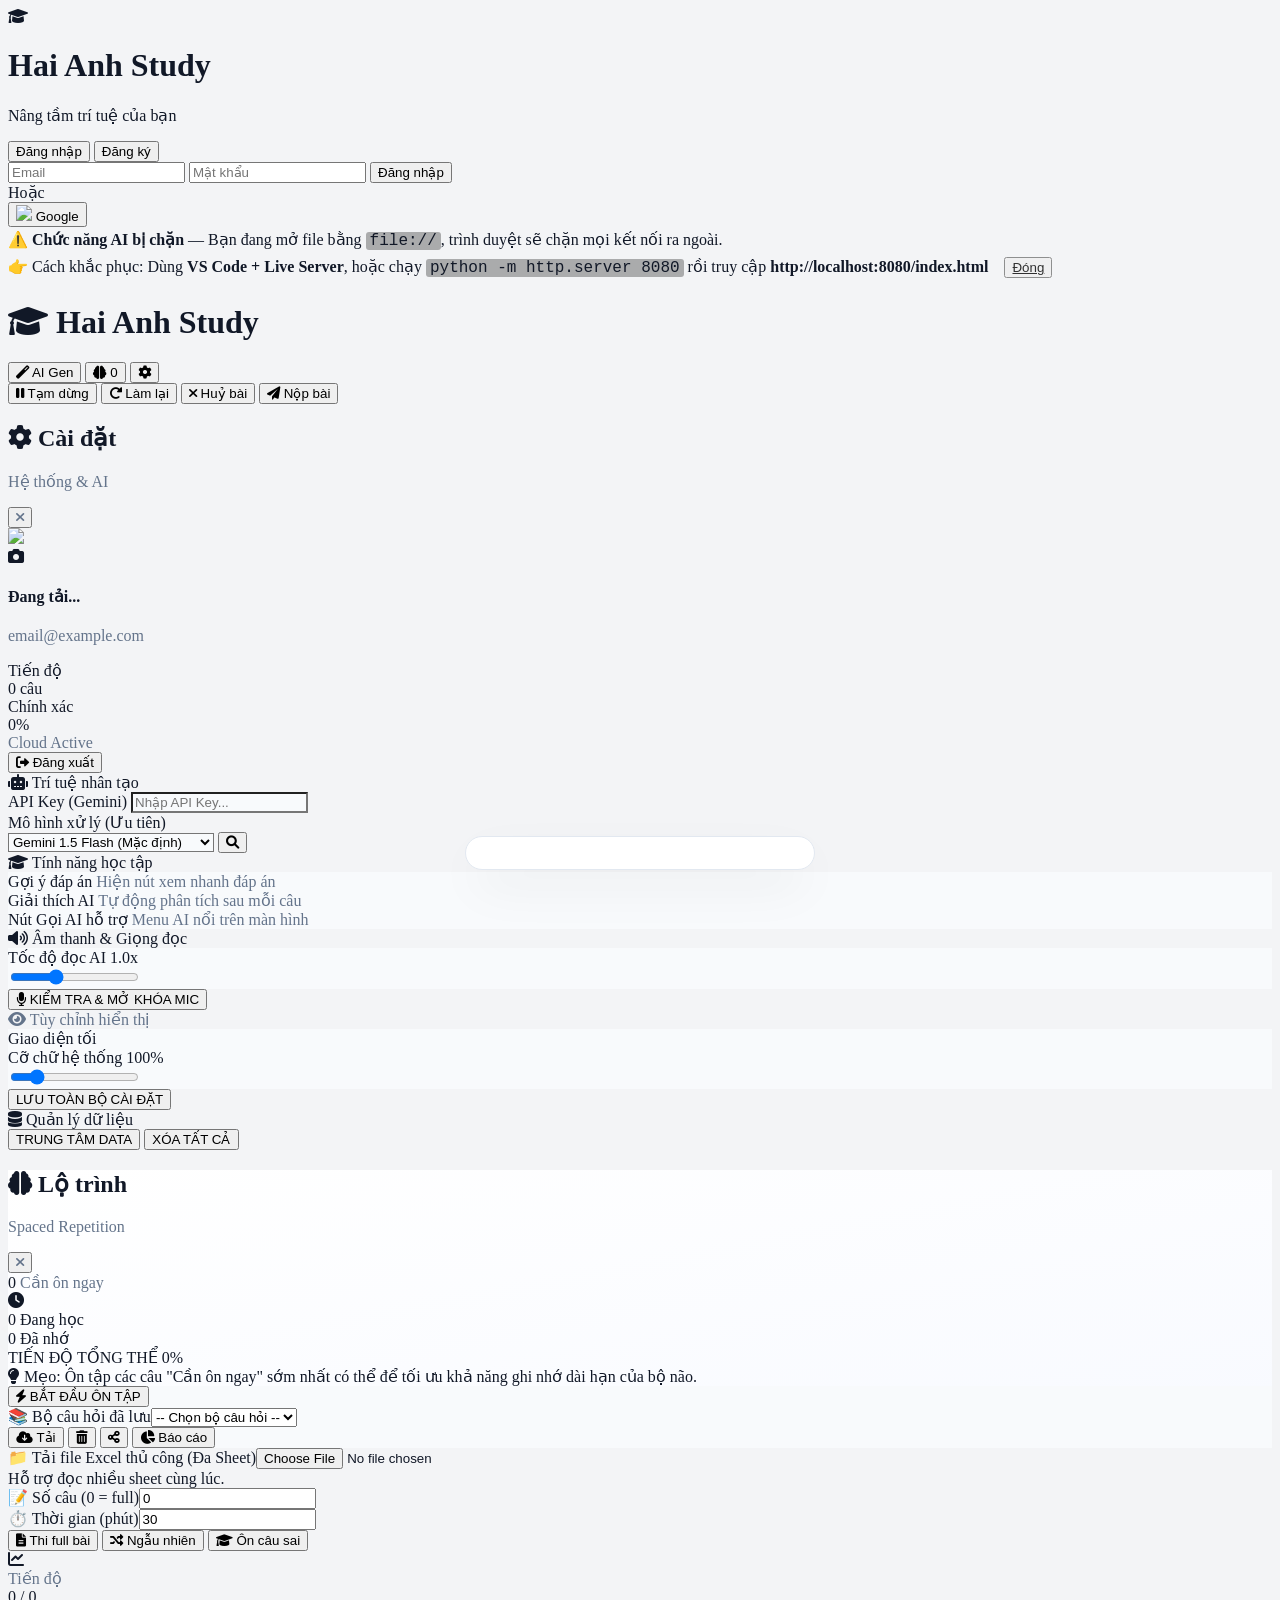
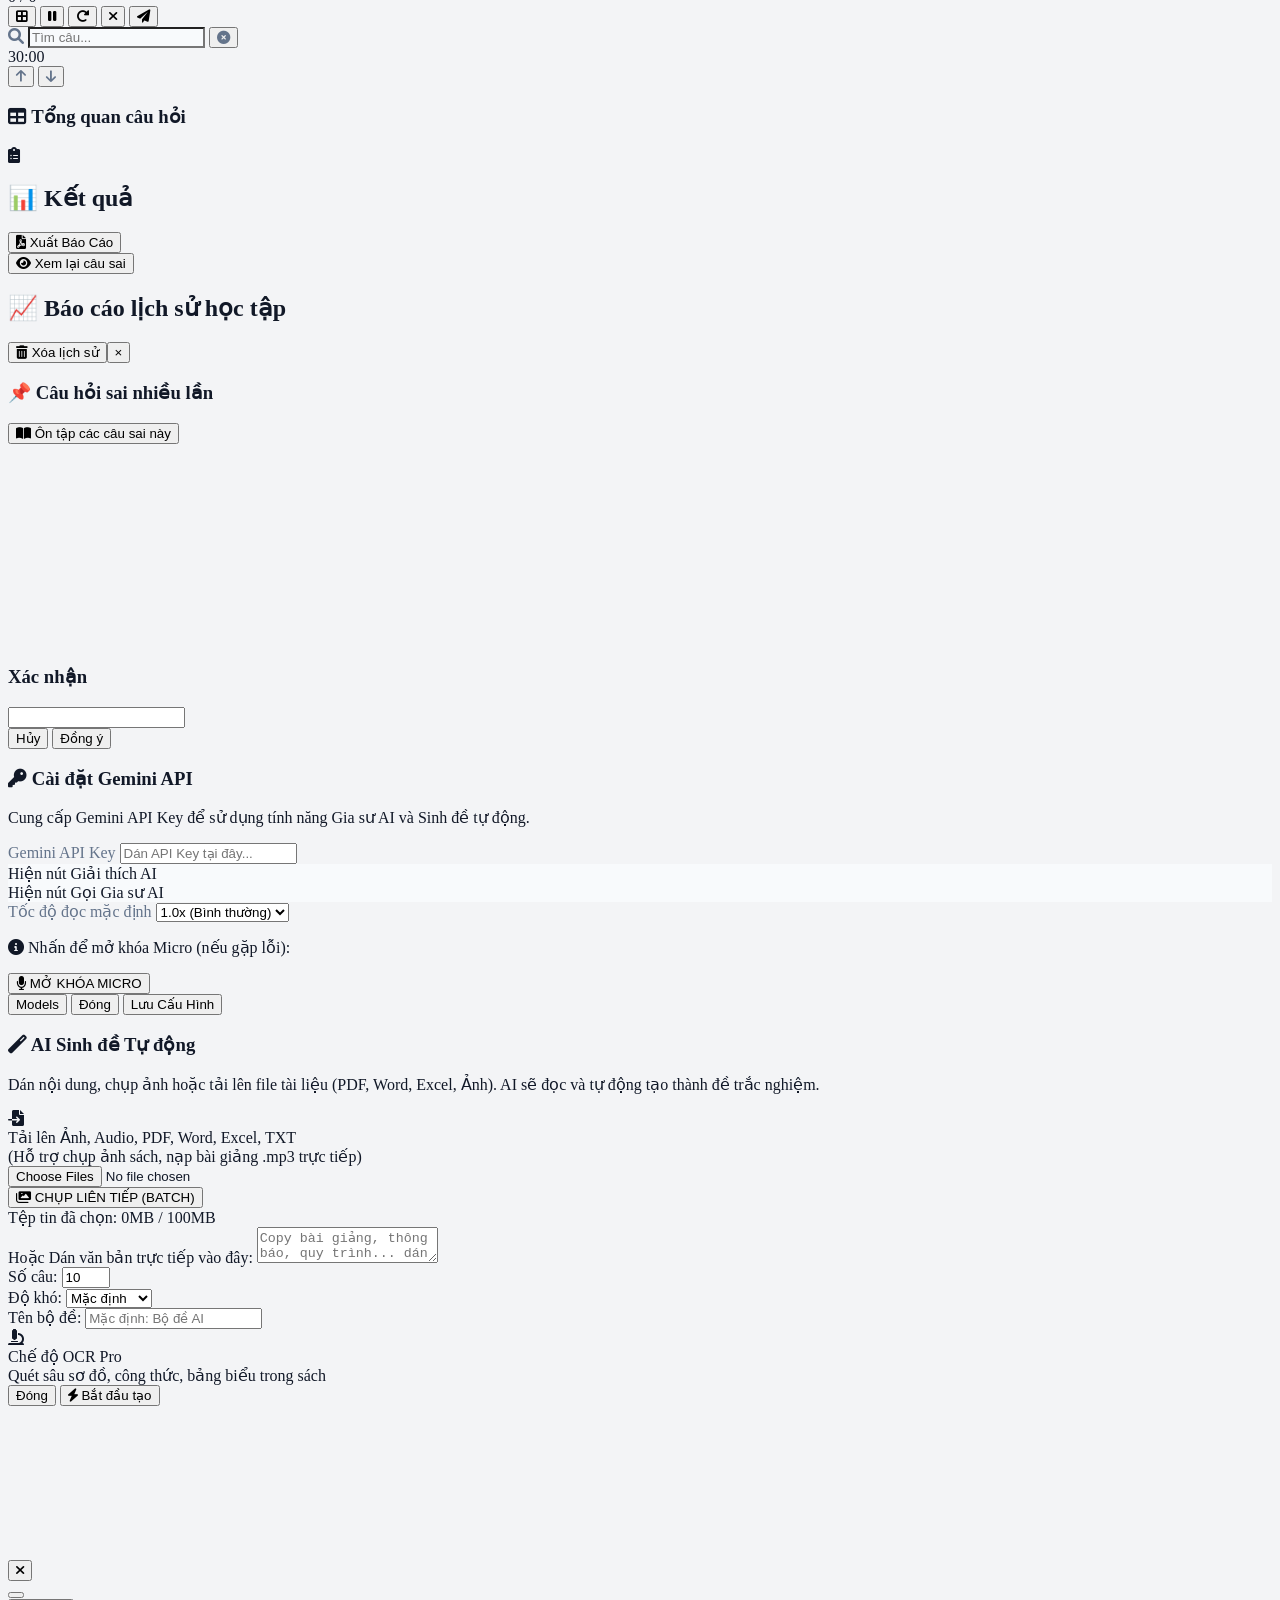
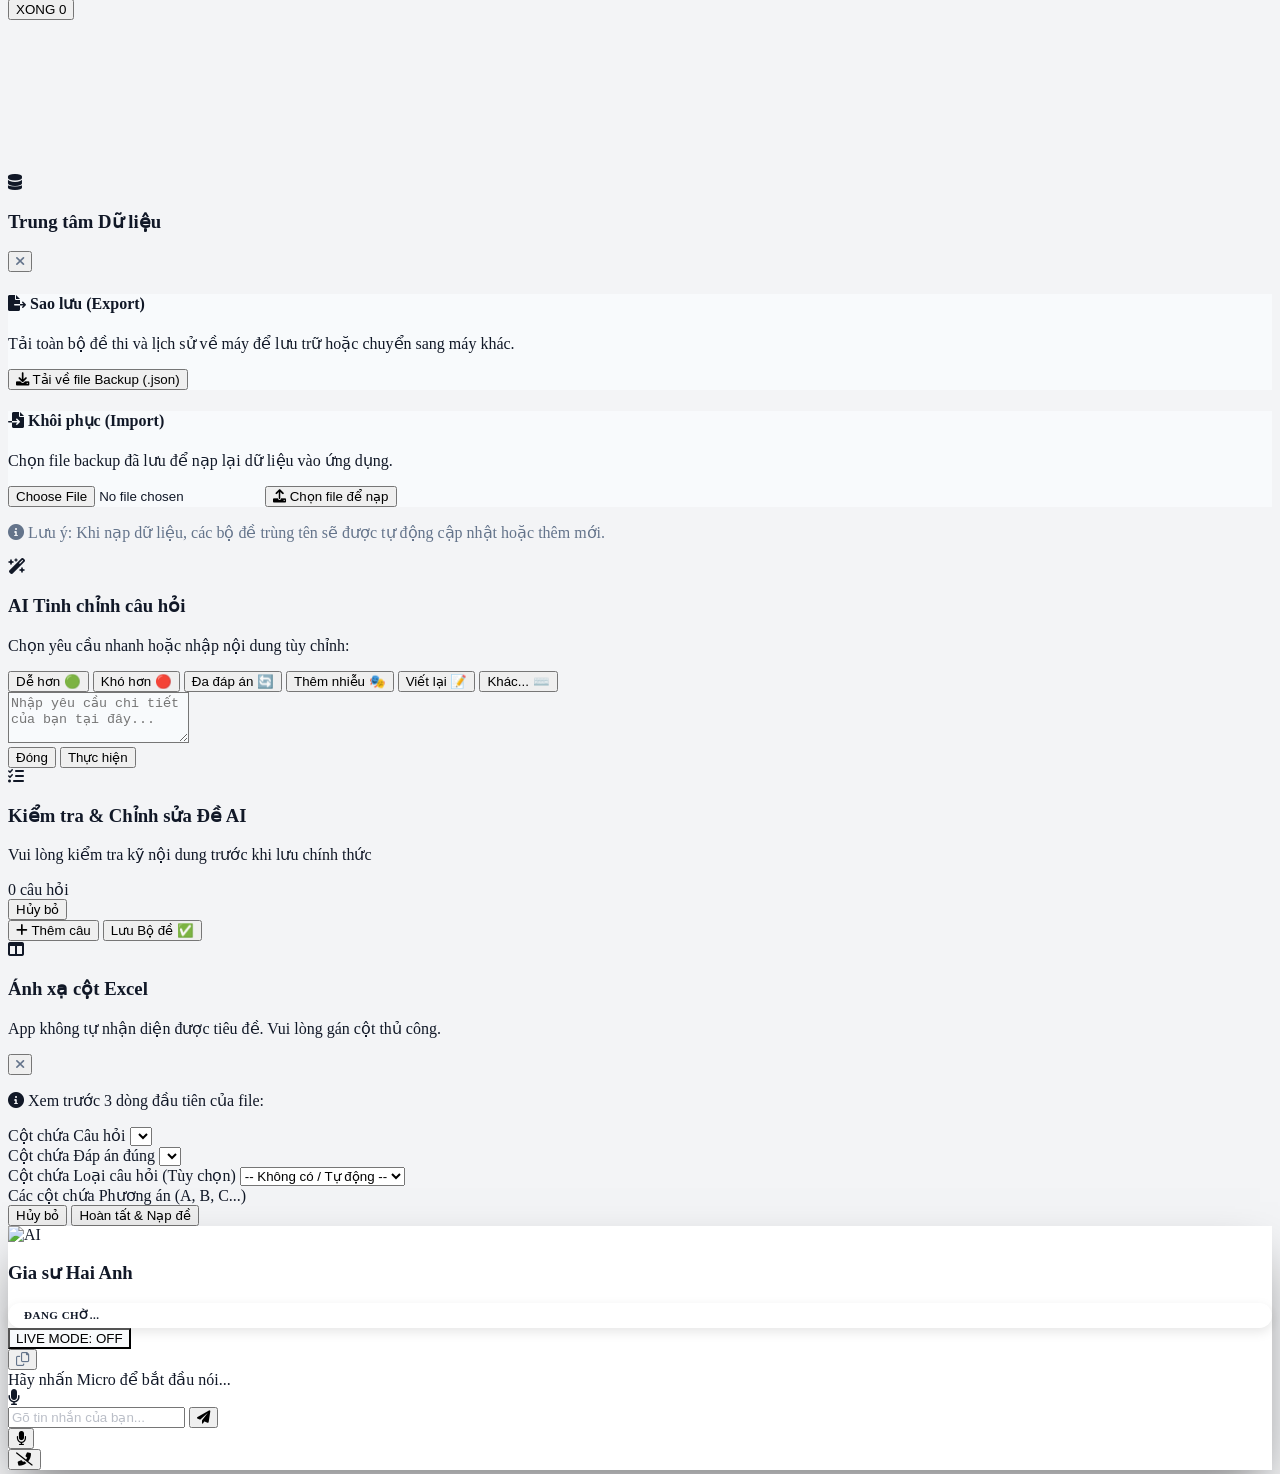
==== commit e52709c5: "Add files via upload" ====
--- a/index.html
+++ b/index.html
@@ -90,9 +90,6 @@
                     <i class="fas fa-cog text-lg"></i>
                 </button>
 
-                <button id="logoutBtn" class="w-10 h-10 flex items-center justify-center bg-white dark:bg-slate-900 border border-gray-200 dark:border-slate-800 text-red-500 rounded-xl hover:bg-red-50 dark:hover:bg-red-900/20 transition shadow-sm" title="Đăng xuất">
-                    <i class="fas fa-sign-out-alt text-lg"></i>
-                </button>
                 
                 <!-- Nhóm Điều khiển Desktop (Ẩn hoàn toàn trên di động) -->
                 <div class="header-actions-desktop gap-2 ml-2 hidden md:flex">
@@ -122,6 +119,55 @@
 
         <!-- Content -->
         <div class="flex-1 overflow-y-auto p-6 space-y-8 custom-scrollbar">
+            <!-- User Profile Card (Modern Glass Design) -->
+            <div id="userProfileCard" class="bg-white/5 dark:bg-slate-900/50 border border-white/10 rounded-[2rem] p-6 text-white mb-6 shadow-2xl relative group overflow-hidden backdrop-blur-xl">
+                <!-- Gradient Glow Background -->
+                <div class="absolute -right-10 -top-10 w-40 h-40 bg-indigo-500/20 rounded-full blur-3xl group-hover:bg-indigo-500/30 transition-all duration-700"></div>
+                
+                <div class="flex flex-col items-center gap-4 relative z-10">
+                    <!-- Avatar Section with Customization -->
+                    <div class="relative group/avatar cursor-pointer" id="changeAvatarBtn">
+                        <div class="absolute inset-0 bg-indigo-500 rounded-full blur-md opacity-20 group-hover/avatar:opacity-40 transition-opacity"></div>
+                        <img id="userAvatar" src="https://ui-avatars.com/api/?name=User&background=random" class="w-20 h-20 rounded-full border-2 border-white/20 shadow-xl relative z-10 object-cover bg-slate-800">
+                        <div class="absolute bottom-0 right-0 w-7 h-7 bg-indigo-600 rounded-full border-2 border-slate-900 flex items-center justify-center text-[10px] z-20 shadow-lg group-hover/avatar:scale-110 transition-transform">
+                            <i class="fas fa-camera"></i>
+                        </div>
+                    </div>
+
+                    <div class="text-center">
+                        <h4 id="userName" class="font-black text-xl tracking-tight leading-tight mb-0.5">Đang tải...</h4>
+                        <p id="userEmail" class="text-[11px] text-gray-400 font-medium">email@example.com</p>
+                    </div>
+
+                    <!-- Dashboard Stats Grid -->
+                    <div class="w-full grid grid-cols-2 gap-3 mt-2">
+                        <div class="bg-white/5 rounded-2xl p-3 border border-white/5 flex flex-col items-center justify-center text-center">
+                            <span class="text-[9px] font-black uppercase text-gray-500 tracking-widest mb-1">Tiến độ</span>
+                            <div class="flex items-baseline gap-1">
+                                <span id="statTotalDone" class="text-xl font-black text-indigo-400">0</span>
+                                <span class="text-[10px] text-gray-500">câu</span>
+                            </div>
+                        </div>
+                        <div class="bg-white/5 rounded-2xl p-3 border border-white/5 flex flex-col items-center justify-center text-center">
+                            <span class="text-[9px] font-black uppercase text-gray-500 tracking-widest mb-1">Chính xác</span>
+                            <div class="flex items-baseline gap-1">
+                                <span id="statAccuracy" class="text-xl font-black text-emerald-400">0%</span>
+                            </div>
+                        </div>
+                    </div>
+
+                    <!-- Footer Actions -->
+                    <div class="w-full flex items-center justify-between mt-2 pt-4 border-t border-white/5">
+                        <div class="flex items-center gap-2">
+                            <div class="w-2 h-2 bg-green-500 rounded-full animate-pulse shadow-[0_0_8px_rgba(34,197,94,0.5)]"></div>
+                            <span class="text-[10px] font-bold text-gray-400 uppercase tracking-tighter">Cloud Active</span>
+                        </div>
+                        <button id="logoutBtnModal" class="flex items-center gap-2 px-3 py-1.5 bg-red-500/10 hover:bg-red-500 text-red-500 hover:text-white rounded-xl text-[10px] font-bold transition-all border border-red-500/20">
+                            <i class="fas fa-sign-out-alt"></i> Đăng xuất
+                        </button>
+                    </div>
+                </div>
+            </div>
             <!-- Mục AI Configuration -->
             <div class="space-y-4">
                 <div class="flex items-center gap-2 text-indigo-600 dark:text-indigo-400 font-bold text-xs uppercase tracking-widest">
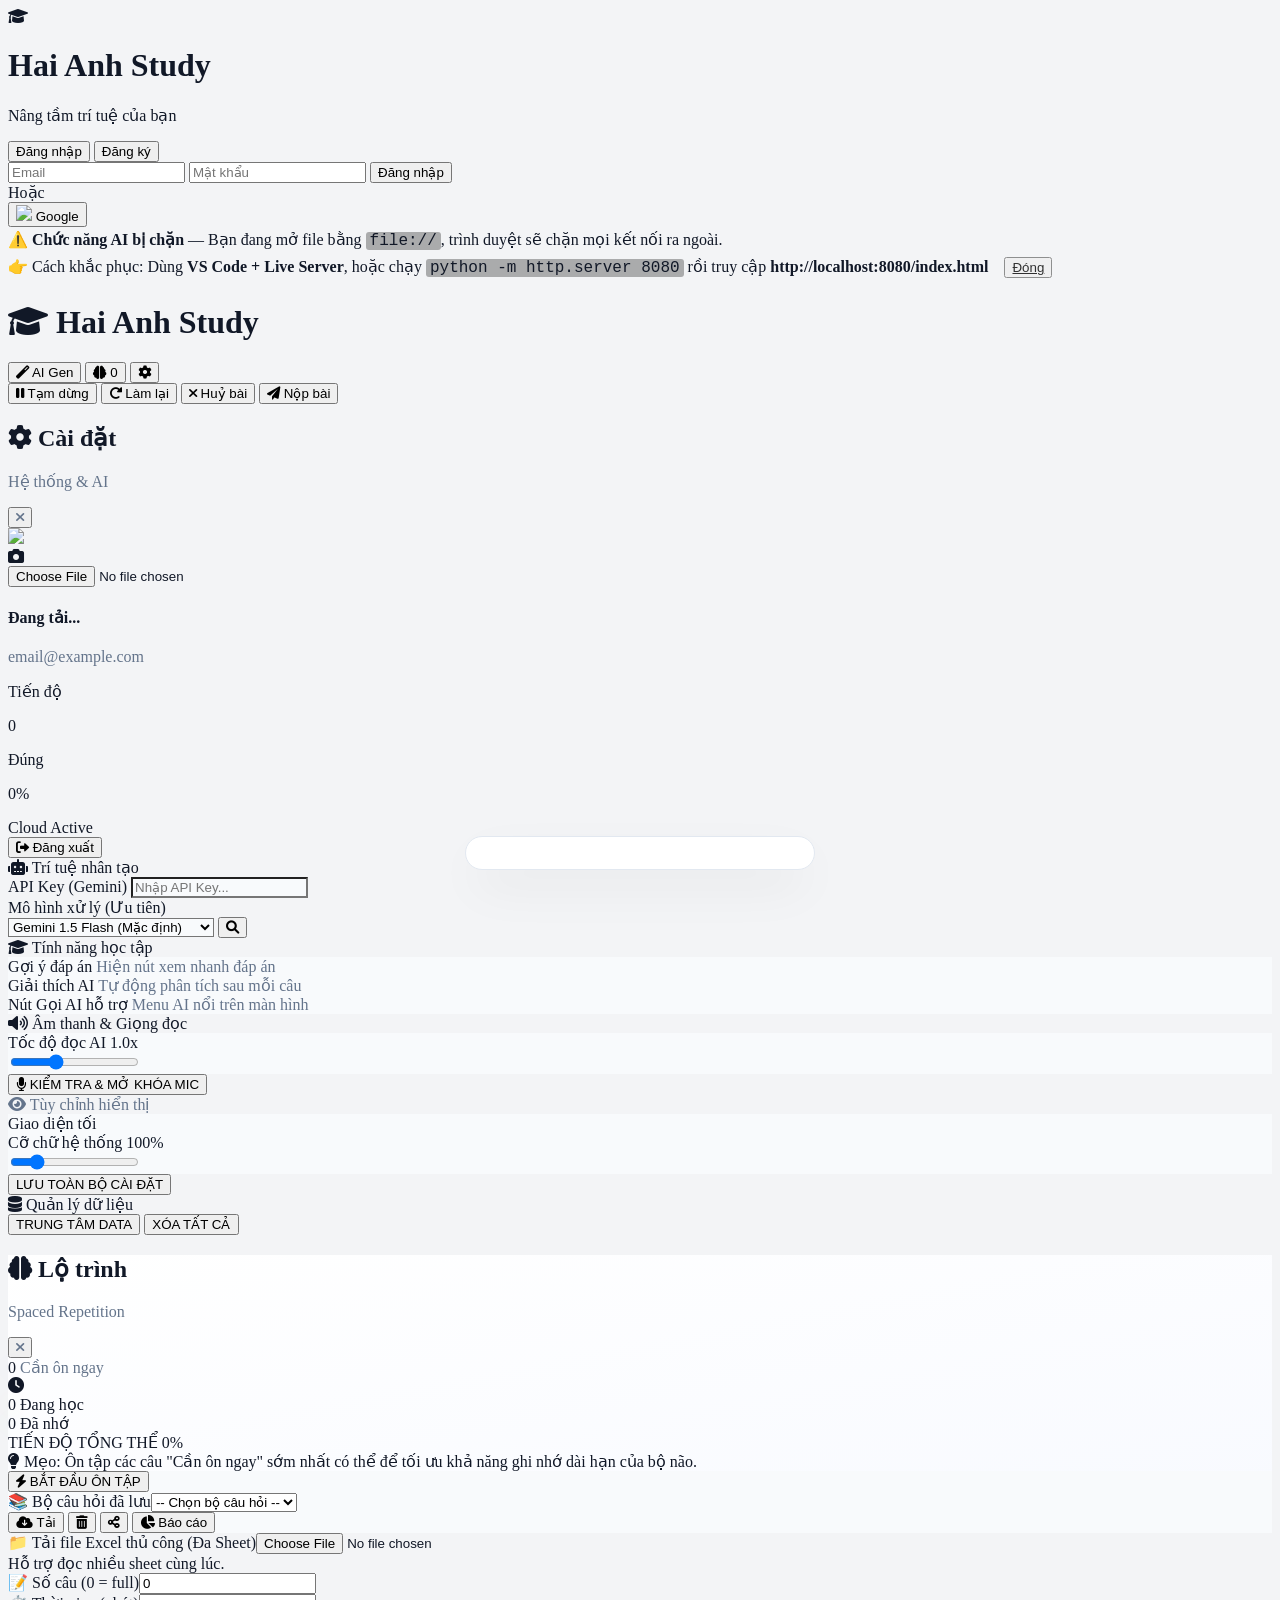
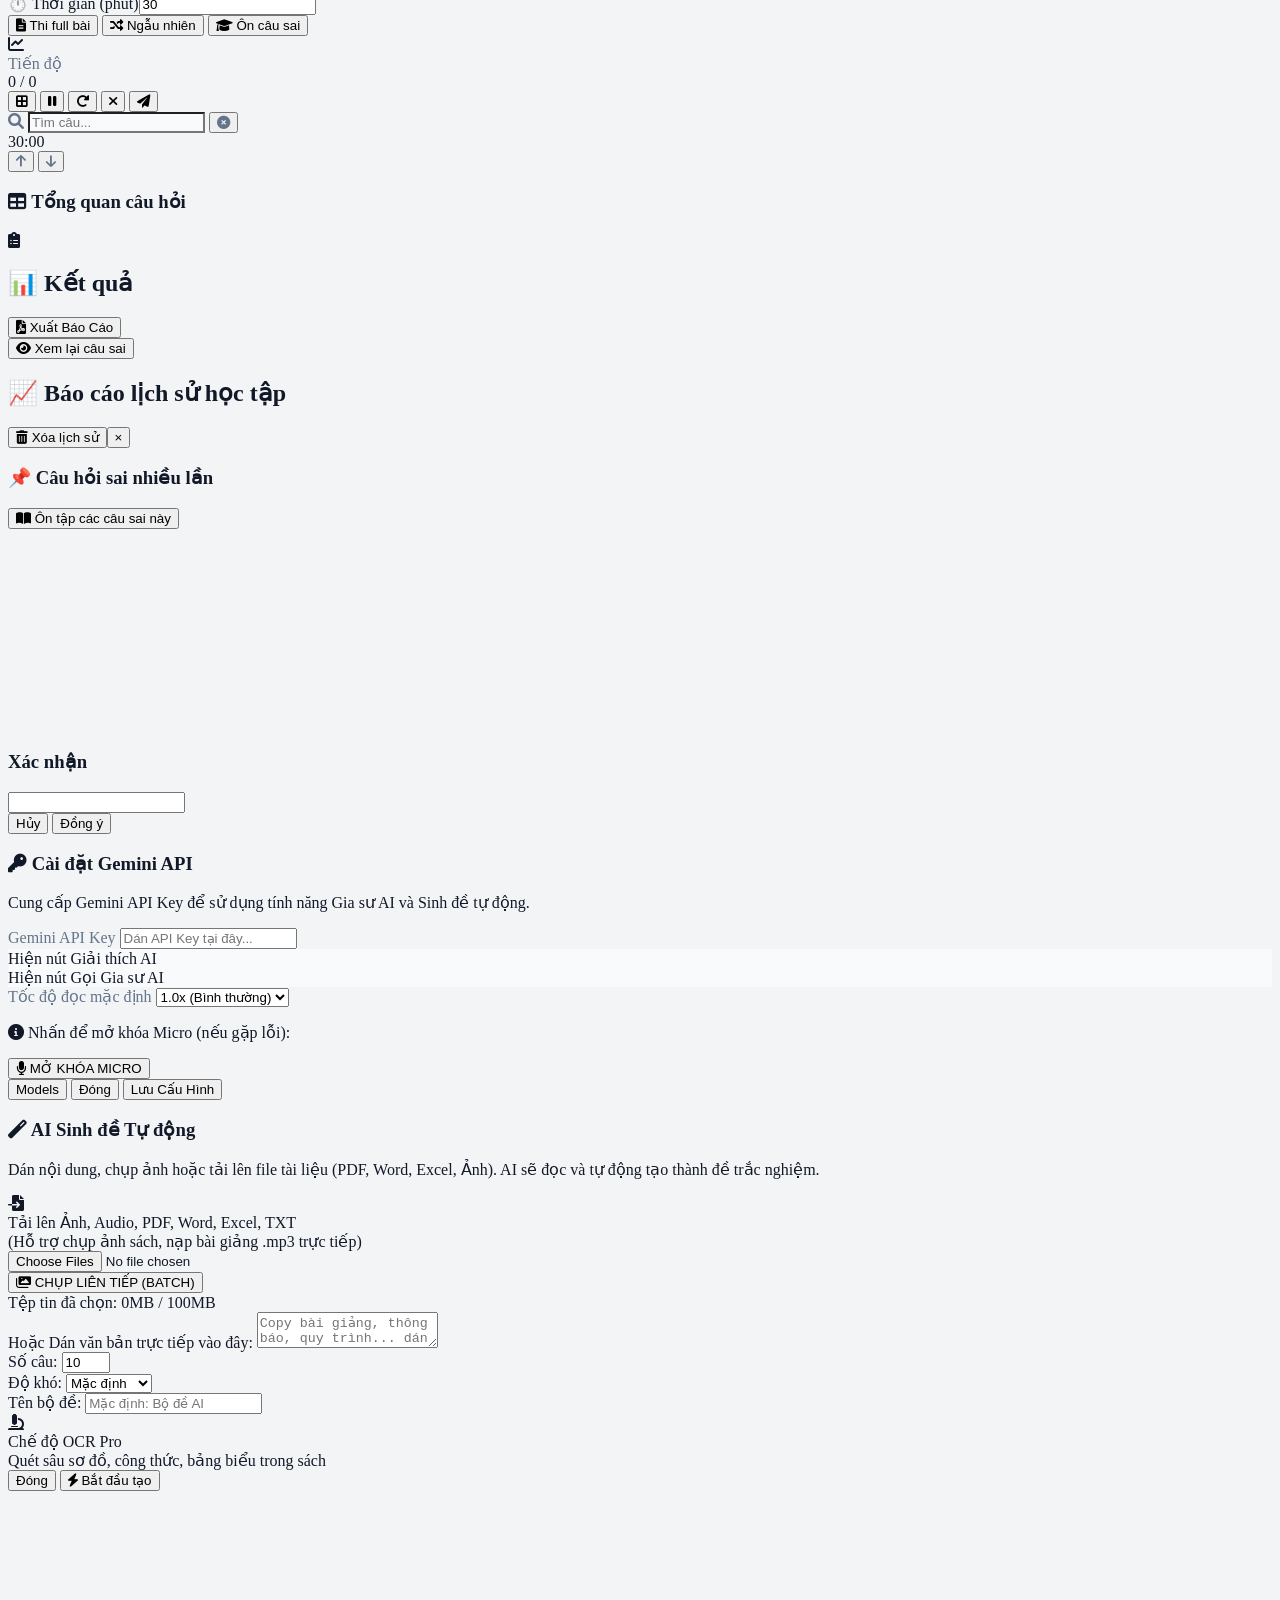
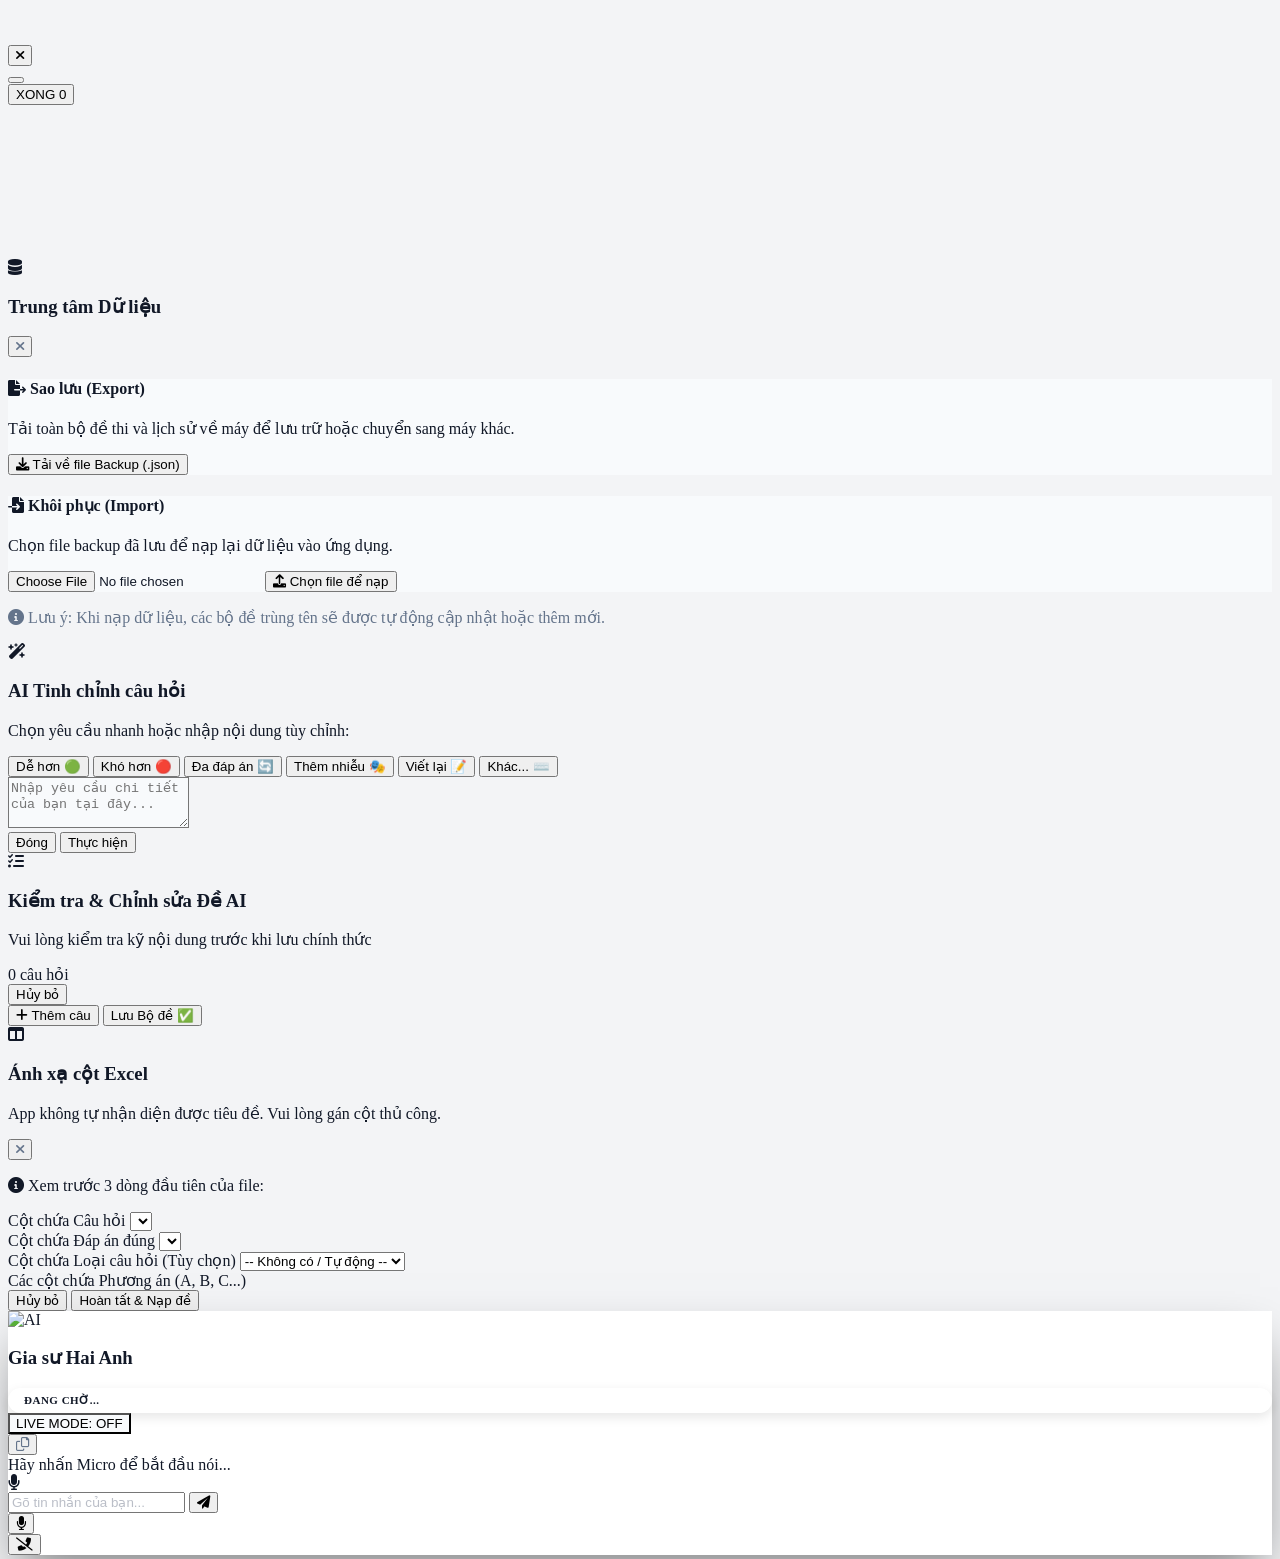
==== commit 68f9e026: "Add files via upload" ====
--- a/index.html
+++ b/index.html
@@ -119,53 +119,48 @@
 
         <!-- Content -->
         <div class="flex-1 overflow-y-auto p-6 space-y-8 custom-scrollbar">
-            <!-- User Profile Card (Modern Glass Design) -->
-            <div id="userProfileCard" class="bg-white/5 dark:bg-slate-900/50 border border-white/10 rounded-[2rem] p-6 text-white mb-6 shadow-2xl relative group overflow-hidden backdrop-blur-xl">
-                <!-- Gradient Glow Background -->
-                <div class="absolute -right-10 -top-10 w-40 h-40 bg-indigo-500/20 rounded-full blur-3xl group-hover:bg-indigo-500/30 transition-all duration-700"></div>
+            <!-- User Profile Card (Horizontal Modern Design) -->
+            <div id="userProfileCard" class="bg-white/5 dark:bg-slate-900/50 border border-white/10 rounded-2xl p-4 text-white mb-6 shadow-xl relative group overflow-hidden backdrop-blur-xl">
+                <div class="absolute -right-10 -top-10 w-32 h-32 bg-indigo-500/10 rounded-full blur-3xl group-hover:bg-indigo-500/20 transition-all duration-700"></div>
                 
-                <div class="flex flex-col items-center gap-4 relative z-10">
-                    <!-- Avatar Section with Customization -->
-                    <div class="relative group/avatar cursor-pointer" id="changeAvatarBtn">
-                        <div class="absolute inset-0 bg-indigo-500 rounded-full blur-md opacity-20 group-hover/avatar:opacity-40 transition-opacity"></div>
-                        <img id="userAvatar" src="https://ui-avatars.com/api/?name=User&background=random" class="w-20 h-20 rounded-full border-2 border-white/20 shadow-xl relative z-10 object-cover bg-slate-800">
-                        <div class="absolute bottom-0 right-0 w-7 h-7 bg-indigo-600 rounded-full border-2 border-slate-900 flex items-center justify-center text-[10px] z-20 shadow-lg group-hover/avatar:scale-110 transition-transform">
+                <div class="flex items-center gap-4 relative z-10">
+                    <!-- Avatar Section -->
+                    <div class="relative group/avatar cursor-pointer flex-shrink-0" id="changeAvatarBtn">
+                        <img id="userAvatar" src="https://ui-avatars.com/api/?name=User&background=random" class="w-14 h-14 rounded-full border-2 border-white/20 shadow-lg object-cover bg-slate-800">
+                        <div class="absolute bottom-0 right-0 w-5 h-5 bg-indigo-600 rounded-full border border-slate-900 flex items-center justify-center text-[8px] z-20 shadow-md">
                             <i class="fas fa-camera"></i>
                         </div>
-                    </div>
-
-                    <div class="text-center">
-                        <h4 id="userName" class="font-black text-xl tracking-tight leading-tight mb-0.5">Đang tải...</h4>
-                        <p id="userEmail" class="text-[11px] text-gray-400 font-medium">email@example.com</p>
-                    </div>
-
-                    <!-- Dashboard Stats Grid -->
-                    <div class="w-full grid grid-cols-2 gap-3 mt-2">
-                        <div class="bg-white/5 rounded-2xl p-3 border border-white/5 flex flex-col items-center justify-center text-center">
-                            <span class="text-[9px] font-black uppercase text-gray-500 tracking-widest mb-1">Tiến độ</span>
-                            <div class="flex items-baseline gap-1">
-                                <span id="statTotalDone" class="text-xl font-black text-indigo-400">0</span>
-                                <span class="text-[10px] text-gray-500">câu</span>
+                        <!-- Hidden input for file upload -->
+                        <input type="file" id="avatarFileInput" class="hidden" accept="image/*">
+                    </div>
+
+                    <div class="flex-1 min-w-0">
+                        <h4 id="userName" class="font-bold text-base tracking-tight leading-tight mb-0.5 truncate text-indigo-100">Đang tải...</h4>
+                        <p id="userEmail" class="text-[10px] text-gray-400 font-medium truncate mb-2">email@example.com</p>
+                        
+                        <!-- Dashboard Stats Inline -->
+                        <div class="flex gap-2">
+                            <div class="flex-1 bg-white/5 rounded-lg py-1 px-2 border border-white/5 text-center">
+                                <p class="text-[8px] font-black uppercase text-gray-500 mb-0.5">Tiến độ</p>
+                                <p id="statTotalDone" class="text-xs font-black text-indigo-400">0</p>
+                            </div>
+                            <div class="flex-1 bg-white/5 rounded-lg py-1 px-2 border border-white/5 text-center">
+                                <p class="text-[8px] font-black uppercase text-gray-500 mb-0.5">Đúng</p>
+                                <p id="statAccuracy" class="text-xs font-black text-emerald-400">0%</p>
                             </div>
                         </div>
-                        <div class="bg-white/5 rounded-2xl p-3 border border-white/5 flex flex-col items-center justify-center text-center">
-                            <span class="text-[9px] font-black uppercase text-gray-500 tracking-widest mb-1">Chính xác</span>
-                            <div class="flex items-baseline gap-1">
-                                <span id="statAccuracy" class="text-xl font-black text-emerald-400">0%</span>
-                            </div>
-                        </div>
-                    </div>
-
-                    <!-- Footer Actions -->
-                    <div class="w-full flex items-center justify-between mt-2 pt-4 border-t border-white/5">
-                        <div class="flex items-center gap-2">
-                            <div class="w-2 h-2 bg-green-500 rounded-full animate-pulse shadow-[0_0_8px_rgba(34,197,94,0.5)]"></div>
-                            <span class="text-[10px] font-bold text-gray-400 uppercase tracking-tighter">Cloud Active</span>
-                        </div>
-                        <button id="logoutBtnModal" class="flex items-center gap-2 px-3 py-1.5 bg-red-500/10 hover:bg-red-500 text-red-500 hover:text-white rounded-xl text-[10px] font-bold transition-all border border-red-500/20">
-                            <i class="fas fa-sign-out-alt"></i> Đăng xuất
-                        </button>
-                    </div>
+                    </div>
+                </div>
+
+                <!-- Footer with Sync & Logout -->
+                <div class="flex items-center justify-between mt-3 pt-3 border-t border-white/5 relative z-10">
+                    <div class="flex items-center gap-1.5">
+                        <div class="w-1.5 h-1.5 bg-green-500 rounded-full animate-pulse shadow-[0_0_5px_rgba(34,197,94,0.5)]"></div>
+                        <span class="text-[9px] font-bold text-gray-500 uppercase tracking-tighter">Cloud Active</span>
+                    </div>
+                    <button id="logoutBtnModal" class="px-2 py-1 bg-red-500/10 hover:bg-red-500 text-red-500 hover:text-white rounded-lg text-[9px] font-bold transition-all border border-red-500/20">
+                        <i class="fas fa-sign-out-alt"></i> Đăng xuất
+                    </button>
                 </div>
             </div>
             <!-- Mục AI Configuration -->
@@ -180,25 +175,25 @@
                     </div>
                     <div>
                         <label class="block text-[11px] font-bold text-gray-500 mb-1 ml-1 uppercase">Mô hình xử lý (Ưu tiên)</label>
-                        <div class="flex gap-2">
-                            <select id="aiModelSelect" class="flex-1 border border-gray-200 dark:border-slate-700 rounded-xl p-3 text-sm bg-gray-50 dark:bg-slate-950 outline-none focus:ring-2 focus:ring-indigo-400">
-                                <optgroup label="Thế hệ 1.5">
-                                    <option value="gemini-1.5-flash">Gemini 1.5 Flash (Mặc định)</option>
-                                    <option value="gemini-1.5-pro">Gemini 1.5 Pro</option>
-                                </optgroup>
-                                <optgroup label="Thế hệ 2.5 (Thử nghiệm)">
-                                    <option value="gemini-2.5-flash">Gemini 2.5 Flash</option>
-                                    <option value="gemini-2.5-flash-lite">Gemini 2.5 Flash Lite</option>
-                                </optgroup>
-                                <optgroup label="Thế hệ 3.1 (Mới nhất)">
-                                    <option value="gemini-3.1-flash-lite">Gemini 3.1 Flash Lite</option>
-                                    <option value="gemini-3.1-flash-lite-preview">Gemini 3.1 Flash Preview</option>
-                                </optgroup>
-                            </select>
-                            <button id="sideCheckModelsBtn" class="w-12 h-12 bg-indigo-50 dark:bg-indigo-900/30 text-indigo-600 dark:text-indigo-400 rounded-xl flex items-center justify-center border border-indigo-100 dark:border-indigo-800" title="Quét model khả dụng">
-                                <i class="fas fa-search"></i>
-                            </button>
-                        </div>
+                    <div class="flex gap-2 items-center min-w-0">
+                        <select id="aiModelSelect" class="flex-1 min-w-0 border border-gray-200 dark:border-slate-700 rounded-xl p-3 text-sm bg-gray-50 dark:bg-slate-950 outline-none focus:ring-2 focus:ring-indigo-400">
+                            <optgroup label="Thế hệ 1.5">
+                                <option value="gemini-1.5-flash">Gemini 1.5 Flash (Mặc định)</option>
+                                <option value="gemini-1.5-pro">Gemini 1.5 Pro</option>
+                            </optgroup>
+                            <optgroup label="Thế hệ 2.5 (Thử nghiệm)">
+                                <option value="gemini-2.5-flash">Gemini 2.5 Flash</option>
+                                <option value="gemini-2.5-flash-lite">Gemini 2.5 Flash Lite</option>
+                            </optgroup>
+                            <optgroup label="Thế hệ 3.1 (Mới nhất)">
+                                <option value="gemini-3.1-flash-lite">Gemini 3.1 Flash Lite</option>
+                                <option value="gemini-3.1-flash-lite-preview">Gemini 3.1 Flash Preview</option>
+                            </optgroup>
+                        </select>
+                        <button id="sideCheckModelsBtn" class="flex-shrink-0 w-11 h-11 bg-indigo-50 dark:bg-indigo-900/30 text-indigo-600 dark:text-indigo-400 rounded-xl flex items-center justify-center border border-indigo-100 dark:border-indigo-800" title="Quét model khả dụng">
+                            <i class="fas fa-search"></i>
+                        </button>
+                    </div>
                     </div>
                 </div>
             </div>
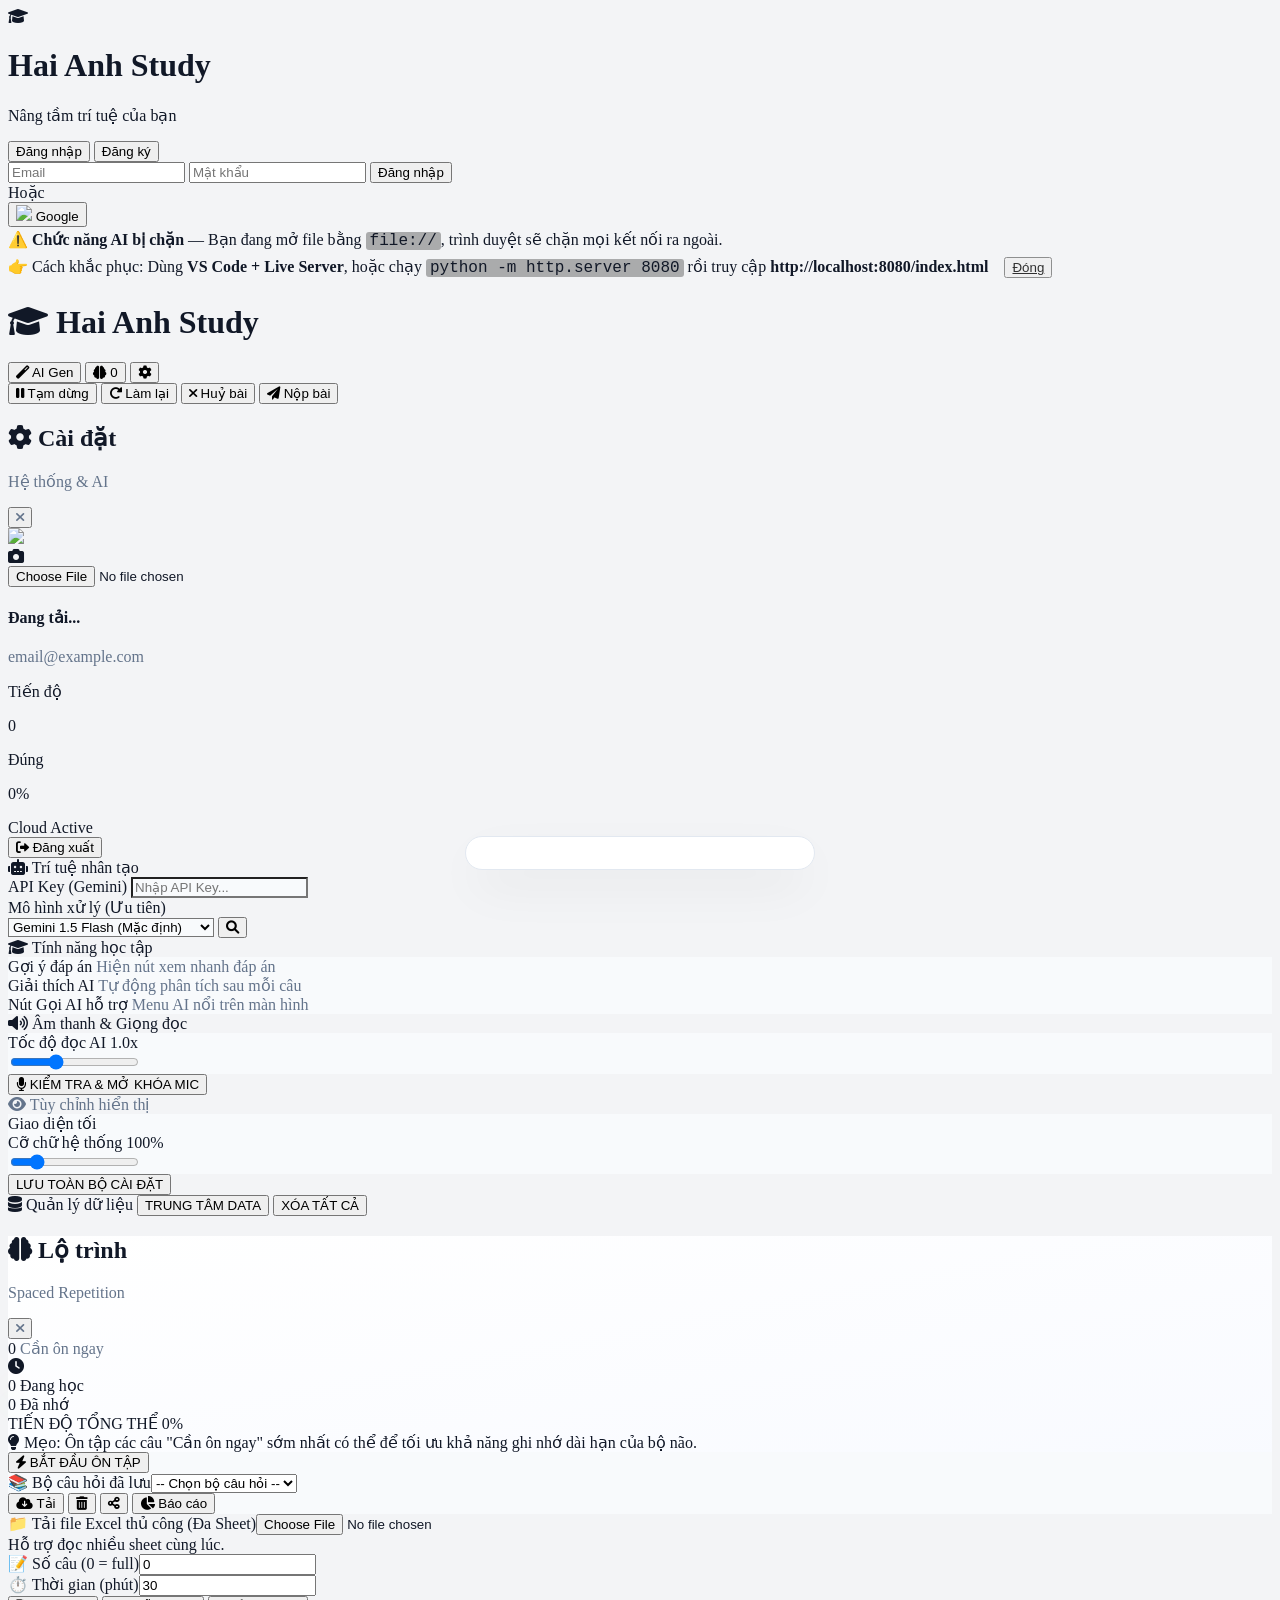
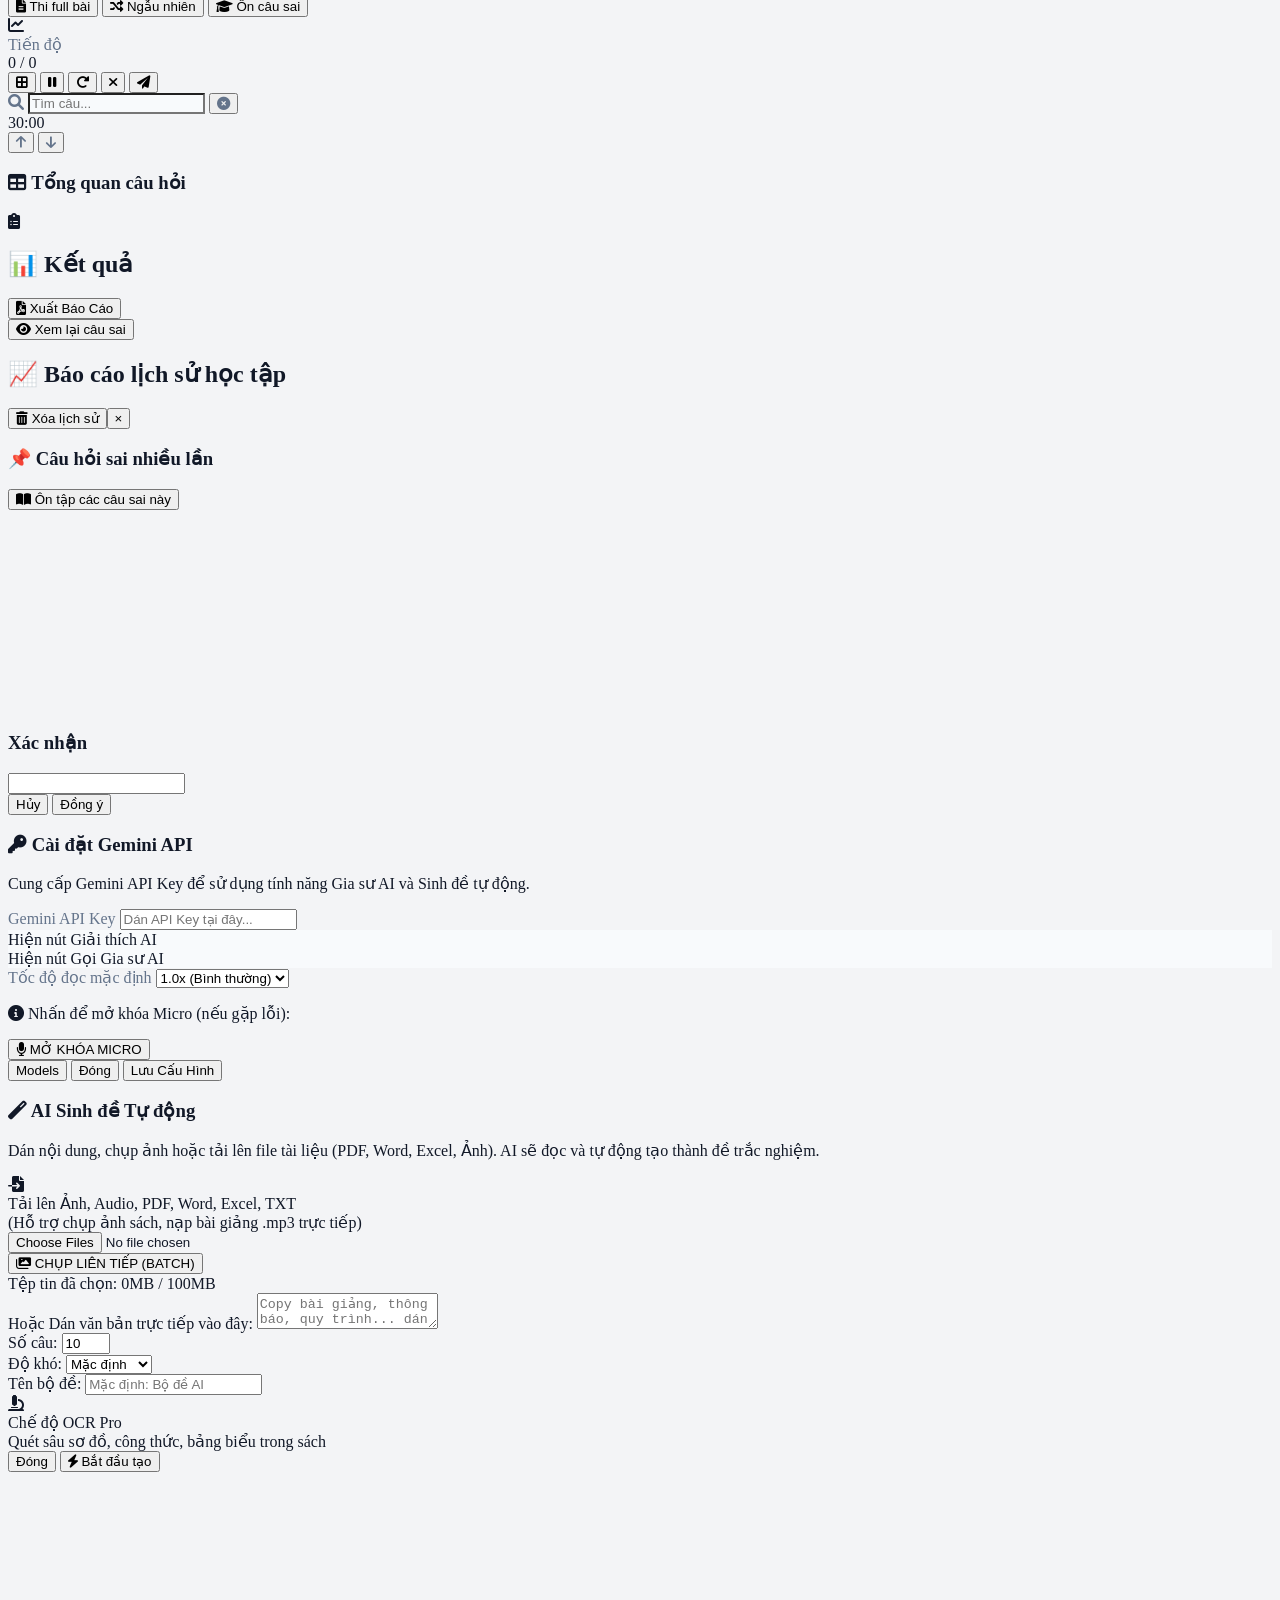
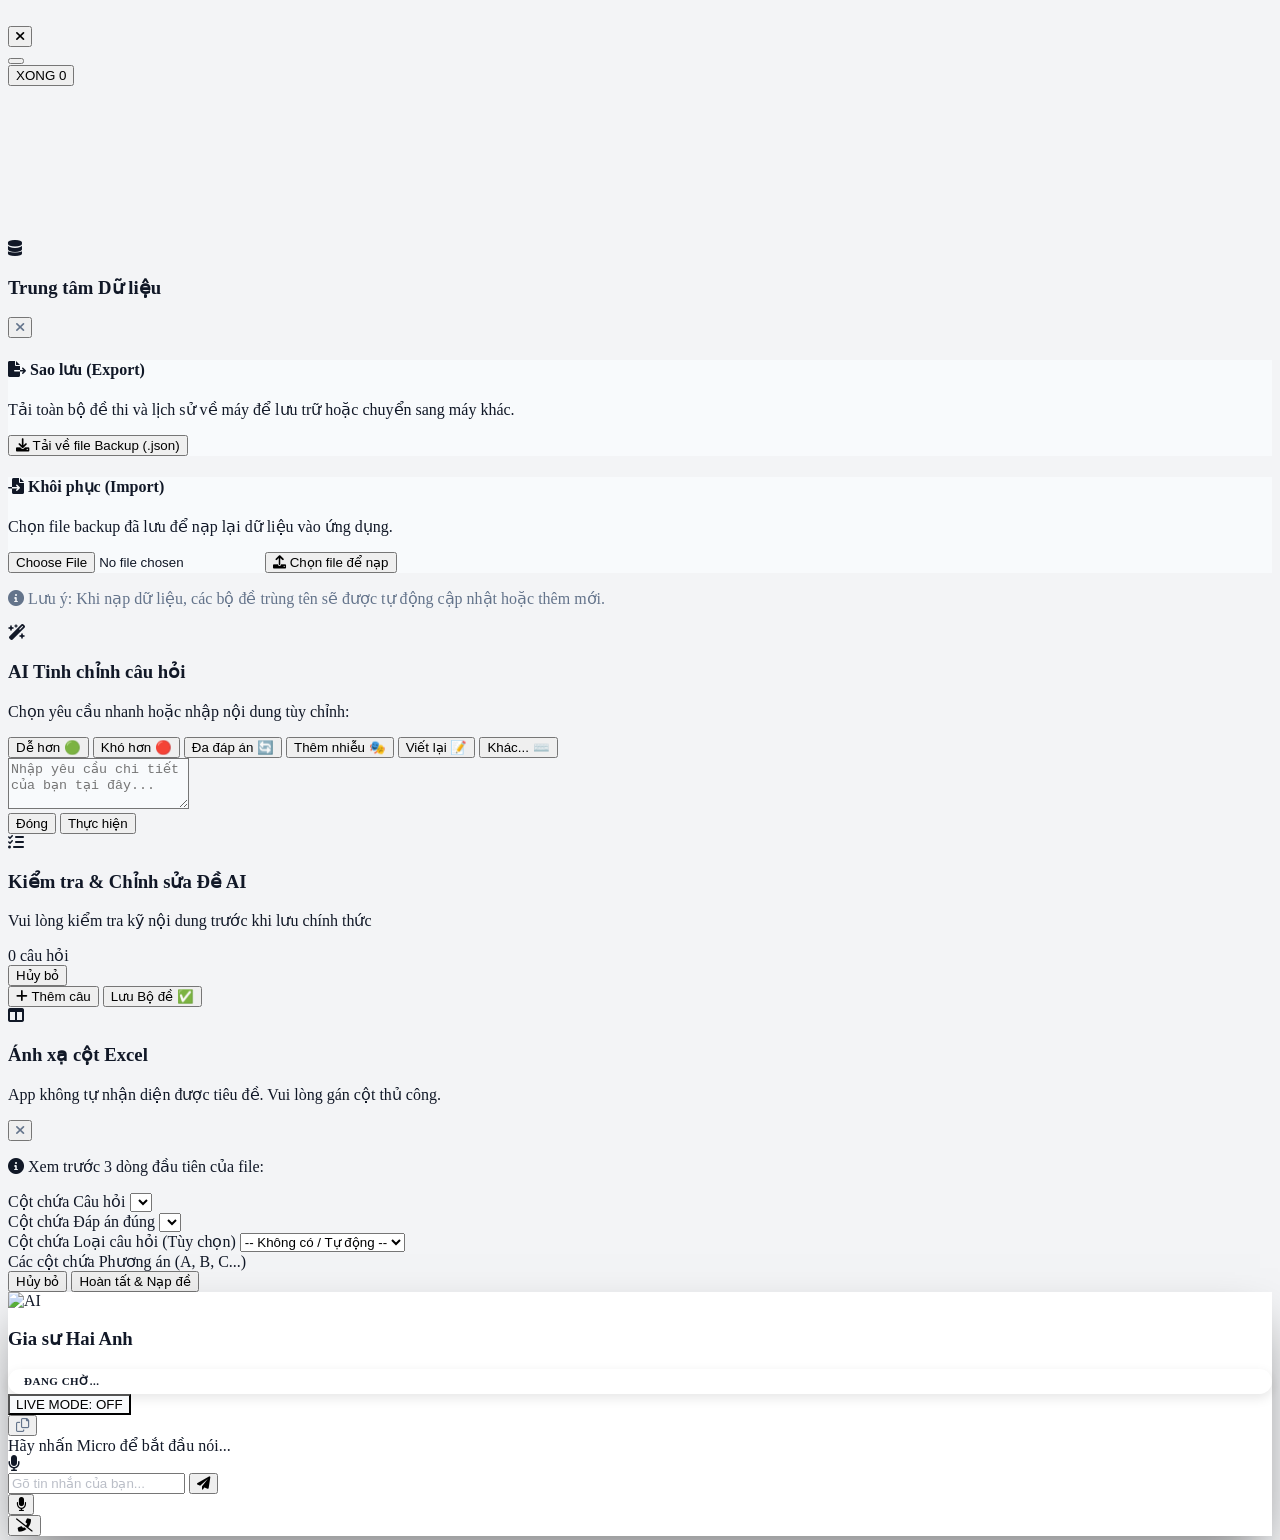
==== commit 8a436a1a: "Add files via upload" ====
--- a/index.html
+++ b/index.html
@@ -102,8 +102,8 @@
         </div>
     </div>
 
-    <!-- Cài đặt hệ thống (Side-Panel / Cánh gà bên trái) -->
-    <div id="settingsSidePanel" class="fixed top-0 left-0 h-full w-80 bg-white dark:bg-slate-900 shadow-2xl z-[70] transform -translate-x-full transition-transform duration-300 ease-in-out flex flex-col border-r border-indigo-100 dark:border-slate-800">
+    <!-- Cài đặt hệ thống (Side-Panel / Cánh gà bên trái - Dạng Floating) -->
+    <div id="settingsSidePanel" class="fixed top-4 bottom-4 left-4 w-[calc(100%-2rem)] max-w-[320px] bg-white/95 dark:bg-slate-900/95 backdrop-blur-xl shadow-2xl z-[70] transform -translate-x-[110%] transition-transform duration-500 ease-in-out flex flex-col border border-white/20 dark:border-slate-800/50 rounded-[2.5rem] overflow-hidden">
         <!-- Header -->
         <div class="p-6 border-b border-gray-100 dark:border-slate-800 flex items-center justify-between">
             <div>
@@ -289,8 +289,6 @@
             <div class="space-y-4">
                 <div class="flex items-center gap-2 text-red-500 font-bold text-xs uppercase tracking-widest">
                     <i class="fas fa-database"></i> Quản lý dữ liệu
-                </div>
-                <div class="grid grid-cols-2 gap-3">
                     <button id="sideDataCenterBtn" class="p-3 bg-blue-50 dark:bg-blue-900/20 text-blue-600 dark:text-blue-400 rounded-xl text-xs font-bold border border-blue-100 dark:border-blue-800/30">
                         TRUNG TÂM DATA
                     </button>
@@ -303,10 +301,10 @@
     </div>
 
     <!-- Lớp phủ mờ (Overlay) cho Side Panel -->
-    <div id="sidePanelOverlay" class="fixed inset-0 bg-slate-900/40 backdrop-blur-sm z-[60] hidden transition-opacity duration-300"></div>
-
-    <!-- Lộ trình học tập (Side-Panel / Cánh gà) -->
-    <div id="reviewDashboardCard" class="fixed top-0 right-0 h-full w-80 bg-white dark:bg-slate-900 shadow-2xl z-[70] transform translate-x-full transition-transform duration-300 ease-in-out flex flex-col border-l border-indigo-100 dark:border-indigo-900/50">
+    <div id="sidePanelOverlay" class="fixed inset-0 bg-slate-900/40 backdrop-blur-sm z-[60] opacity-0 pointer-events-none transition-opacity duration-500"></div>
+
+    <!-- Lộ trình học tập (Side-Panel / Cánh gà bên phải - Dạng Floating) -->
+    <div id="reviewDashboardCard" class="fixed top-4 bottom-4 right-4 w-[calc(100%-2rem)] max-w-[360px] bg-white/95 dark:bg-slate-900/95 backdrop-blur-xl shadow-2xl z-[70] transform translate-x-[110%] transition-transform duration-500 ease-in-out flex flex-col border border-white/20 dark:border-slate-800/50 rounded-[2.5rem] overflow-hidden">
         <!-- Header Panel -->
         <div class="p-6 border-b border-gray-100 dark:border-slate-800 flex items-center justify-between">
             <div>
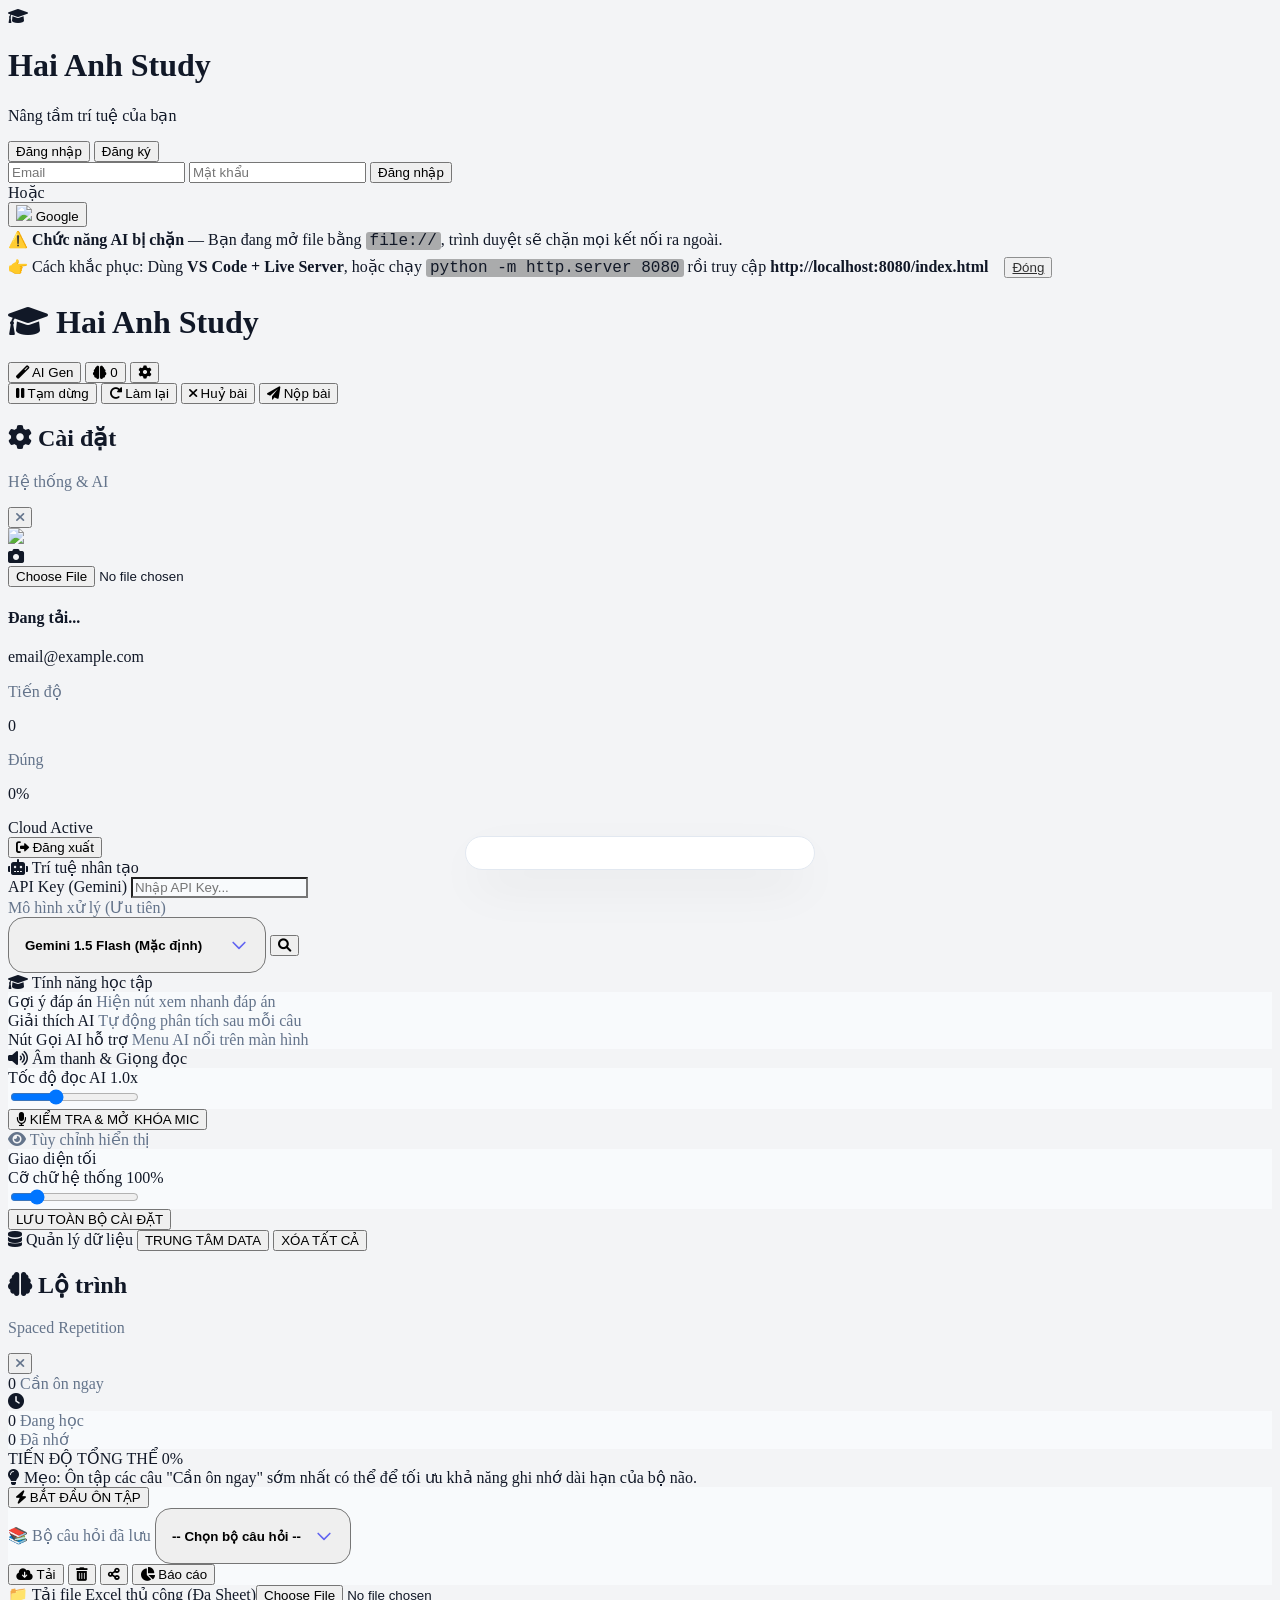
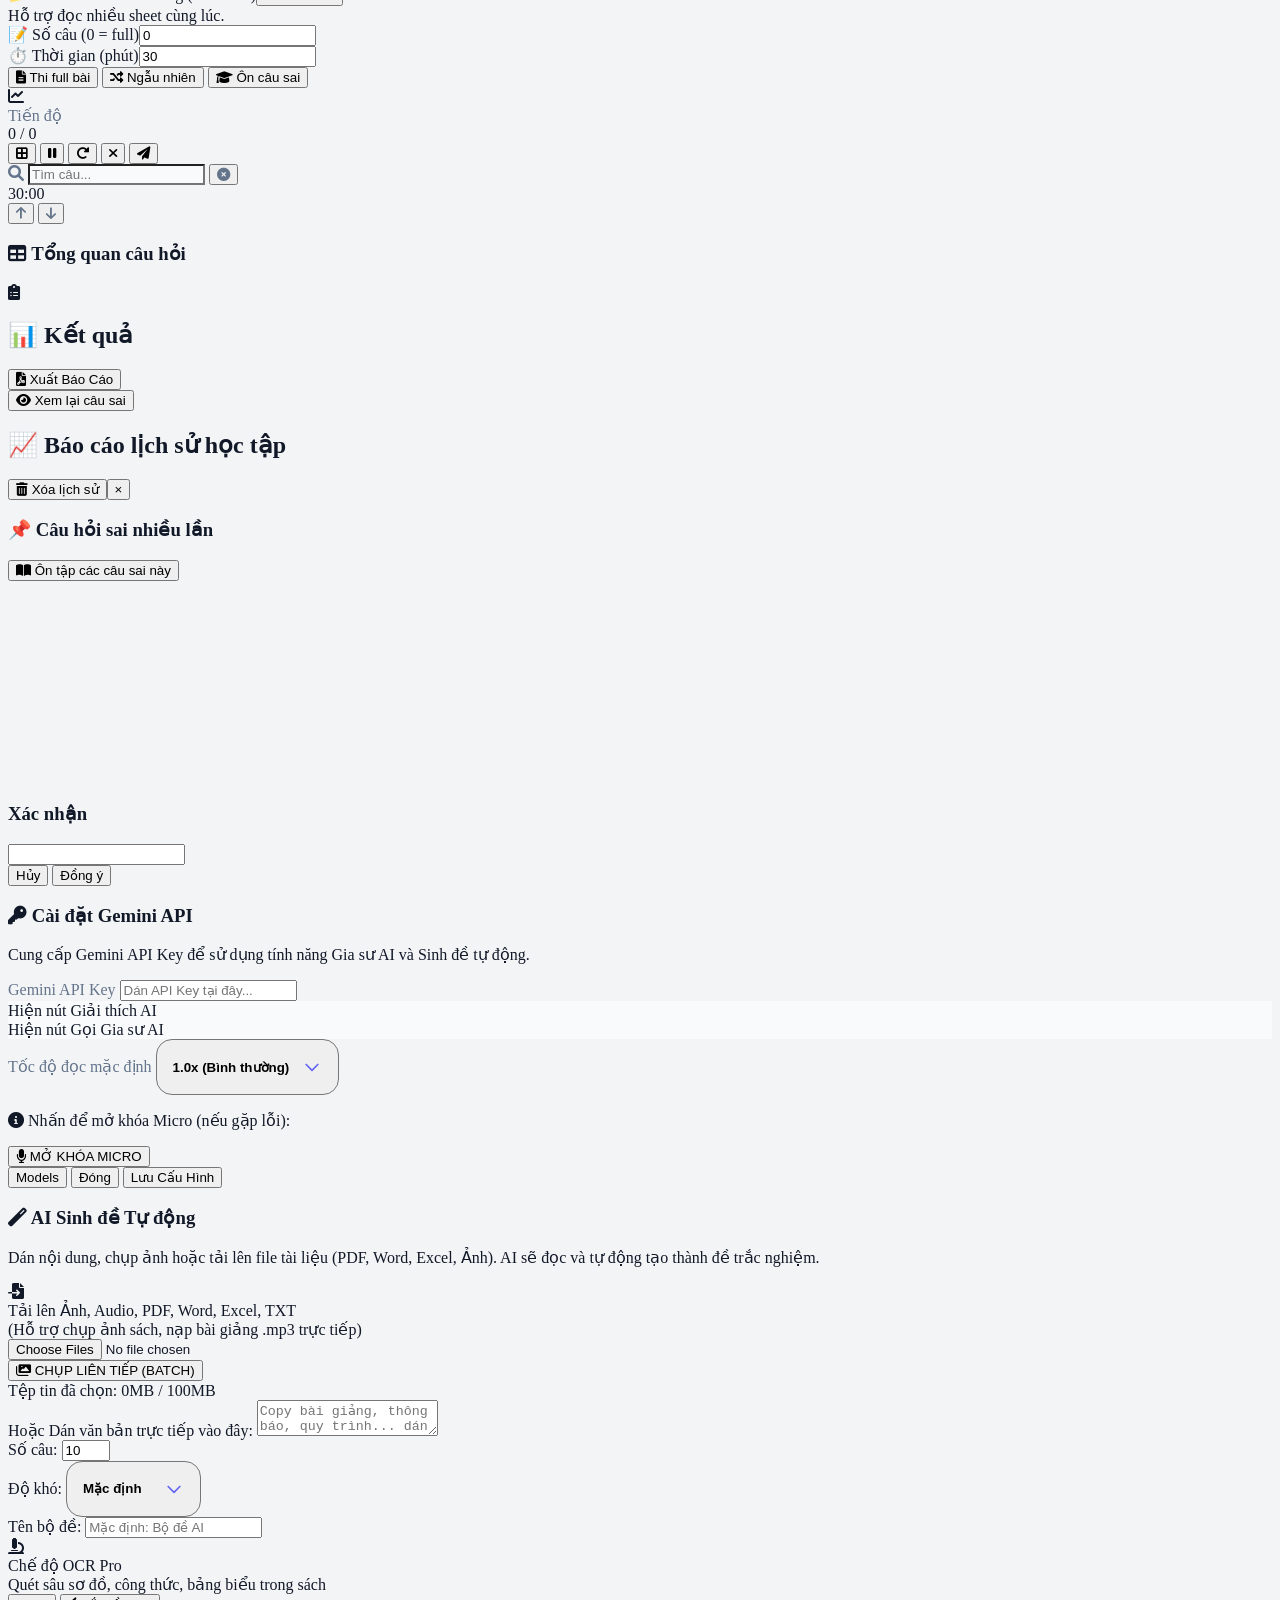
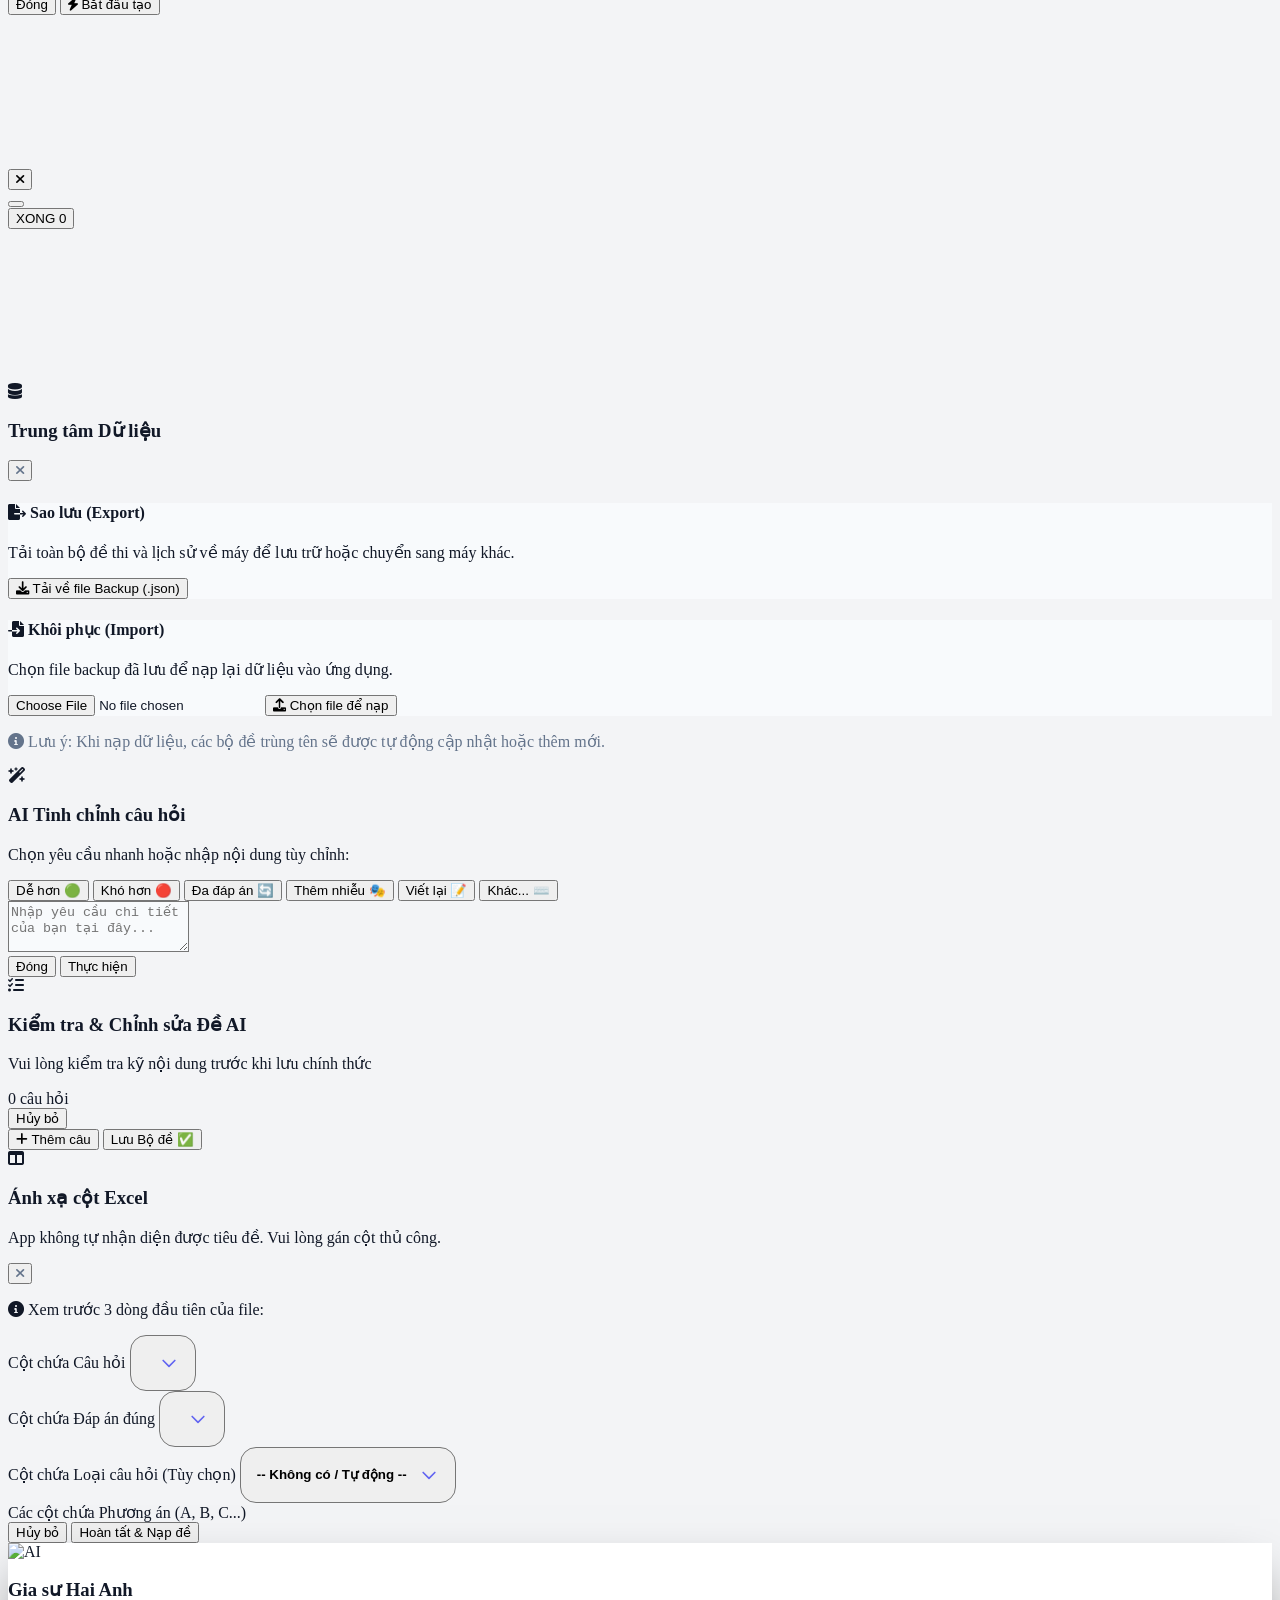
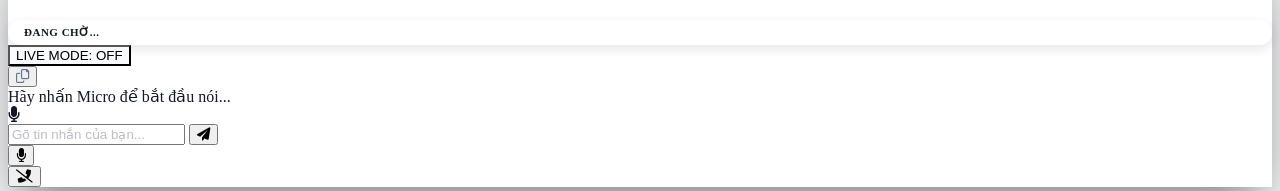
==== commit 0b2c2331: "Add files via upload" ====
--- a/index.html
+++ b/index.html
@@ -103,7 +103,7 @@
     </div>
 
     <!-- Cài đặt hệ thống (Side-Panel / Cánh gà bên trái - Dạng Floating) -->
-    <div id="settingsSidePanel" class="fixed top-4 bottom-4 left-4 w-[calc(100%-2rem)] max-w-[320px] bg-white/95 dark:bg-slate-900/95 backdrop-blur-xl shadow-2xl z-[70] transform -translate-x-[110%] transition-transform duration-500 ease-in-out flex flex-col border border-white/20 dark:border-slate-800/50 rounded-[2.5rem] overflow-hidden">
+    <div id="settingsSidePanel" class="fixed top-4 bottom-4 left-4 w-[calc(100%-2rem)] max-w-[340px] bg-white/95 dark:bg-slate-950/95 backdrop-blur-xl shadow-2xl z-[70] transform -translate-x-[110%] transition-transform duration-500 ease-in-out flex flex-col border border-indigo-100/50 dark:border-white/5 rounded-[2rem] overflow-hidden">
         <!-- Header -->
         <div class="p-6 border-b border-gray-100 dark:border-slate-800 flex items-center justify-between">
             <div>
@@ -119,8 +119,7 @@
 
         <!-- Content -->
         <div class="flex-1 overflow-y-auto p-6 space-y-8 custom-scrollbar">
-            <!-- User Profile Card (Horizontal Modern Design) -->
-            <div id="userProfileCard" class="bg-white/5 dark:bg-slate-900/50 border border-white/10 rounded-2xl p-4 text-white mb-6 shadow-xl relative group overflow-hidden backdrop-blur-xl">
+            <div id="userProfileCard" class="bg-indigo-50/50 dark:bg-slate-900/50 border border-indigo-100 dark:border-white/10 rounded-2xl p-4 text-gray-800 dark:text-white mb-6 shadow-xl relative group overflow-hidden backdrop-blur-xl">
                 <div class="absolute -right-10 -top-10 w-32 h-32 bg-indigo-500/10 rounded-full blur-3xl group-hover:bg-indigo-500/20 transition-all duration-700"></div>
                 
                 <div class="flex items-center gap-4 relative z-10">
@@ -135,18 +134,18 @@
                     </div>
 
                     <div class="flex-1 min-w-0">
-                        <h4 id="userName" class="font-bold text-base tracking-tight leading-tight mb-0.5 truncate text-indigo-100">Đang tải...</h4>
-                        <p id="userEmail" class="text-[10px] text-gray-400 font-medium truncate mb-2">email@example.com</p>
+                        <h4 id="userName" class="font-bold text-base tracking-tight leading-tight mb-0.5 truncate text-indigo-600 dark:text-indigo-100">Đang tải...</h4>
+                        <p id="userEmail" class="text-[10px] text-gray-500 dark:text-gray-400 font-medium truncate mb-2">email@example.com</p>
                         
                         <!-- Dashboard Stats Inline -->
                         <div class="flex gap-2">
-                            <div class="flex-1 bg-white/5 rounded-lg py-1 px-2 border border-white/5 text-center">
-                                <p class="text-[8px] font-black uppercase text-gray-500 mb-0.5">Tiến độ</p>
-                                <p id="statTotalDone" class="text-xs font-black text-indigo-400">0</p>
+                            <div class="flex-1 bg-white/40 dark:bg-white/5 rounded-lg py-1 px-2 border border-indigo-100/30 dark:border-white/5 text-center">
+                                <p class="text-[8px] font-black uppercase text-gray-400 dark:text-gray-500 mb-0.5">Tiến độ</p>
+                                <p id="statTotalDone" class="text-xs font-black text-indigo-600 dark:text-indigo-400">0</p>
                             </div>
-                            <div class="flex-1 bg-white/5 rounded-lg py-1 px-2 border border-white/5 text-center">
-                                <p class="text-[8px] font-black uppercase text-gray-500 mb-0.5">Đúng</p>
-                                <p id="statAccuracy" class="text-xs font-black text-emerald-400">0%</p>
+                            <div class="flex-1 bg-white/40 dark:bg-white/5 rounded-lg py-1 px-2 border border-indigo-100/30 dark:border-white/5 text-center">
+                                <p class="text-[8px] font-black uppercase text-gray-400 dark:text-gray-500 mb-0.5">Đúng</p>
+                                <p id="statAccuracy" class="text-xs font-black text-emerald-600 dark:text-emerald-400">0%</p>
                             </div>
                         </div>
                     </div>
@@ -174,9 +173,9 @@
                         <input type="password" id="apiKeyInput" placeholder="Nhập API Key..." class="w-full border border-gray-200 dark:border-slate-700 rounded-xl p-3 text-sm bg-gray-50 dark:bg-slate-950 focus:ring-2 focus:ring-indigo-400 outline-none transition-all">
                     </div>
                     <div>
-                        <label class="block text-[11px] font-bold text-gray-500 mb-1 ml-1 uppercase">Mô hình xử lý (Ưu tiên)</label>
+                        <label class="block text-[11px] font-bold text-gray-400 mb-1 ml-1 uppercase tracking-widest">Mô hình xử lý (Ưu tiên)</label>
                     <div class="flex gap-2 items-center min-w-0">
-                        <select id="aiModelSelect" class="flex-1 min-w-0 border border-gray-200 dark:border-slate-700 rounded-xl p-3 text-sm bg-gray-50 dark:bg-slate-950 outline-none focus:ring-2 focus:ring-indigo-400">
+                        <select id="aiModelSelect" class="flex-1 min-w-0">
                             <optgroup label="Thế hệ 1.5">
                                 <option value="gemini-1.5-flash">Gemini 1.5 Flash (Mặc định)</option>
                                 <option value="gemini-1.5-pro">Gemini 1.5 Pro</option>
@@ -303,8 +302,23 @@
     <!-- Lớp phủ mờ (Overlay) cho Side Panel -->
     <div id="sidePanelOverlay" class="fixed inset-0 bg-slate-900/40 backdrop-blur-sm z-[60] opacity-0 pointer-events-none transition-opacity duration-500"></div>
 
+    <!-- Premium Bottom Sheet Select -->
+    <div id="bottomSheet" class="bottom-sheet">
+        <div class="bottom-sheet-content">
+            <div class="sheet-handle"></div>
+            <div class="sheet-header">
+                <h3 id="sheetTitle" class="sheet-title">Chọn mục</h3>
+                <button id="closeSheetBtn" class="text-gray-400 hover:text-gray-600"><i class="fas fa-times"></i></button>
+            </div>
+            <input type="text" id="sheetSearch" class="sheet-search" placeholder="Tìm kiếm...">
+            <div id="sheetList" class="sheet-list custom-scrollbar">
+                <!-- Danh sách sẽ được chèn bằng JS -->
+            </div>
+        </div>
+    </div>
+
     <!-- Lộ trình học tập (Side-Panel / Cánh gà bên phải - Dạng Floating) -->
-    <div id="reviewDashboardCard" class="fixed top-4 bottom-4 right-4 w-[calc(100%-2rem)] max-w-[360px] bg-white/95 dark:bg-slate-900/95 backdrop-blur-xl shadow-2xl z-[70] transform translate-x-[110%] transition-transform duration-500 ease-in-out flex flex-col border border-white/20 dark:border-slate-800/50 rounded-[2.5rem] overflow-hidden">
+    <div id="reviewDashboardCard" class="fixed top-4 bottom-4 right-4 w-[calc(100%-2rem)] max-w-[340px] bg-white/95 dark:bg-slate-950/95 backdrop-blur-xl shadow-2xl z-[70] transform translate-x-[110%] transition-transform duration-500 ease-in-out flex flex-col border border-indigo-100/50 dark:border-white/5 rounded-[2rem] overflow-hidden">
         <!-- Header Panel -->
         <div class="p-6 border-b border-gray-100 dark:border-slate-800 flex items-center justify-between">
             <div>
@@ -331,13 +345,13 @@
                 </div>
                 
                 <div class="grid grid-cols-2 gap-4">
-                    <div class="p-4 bg-amber-50 dark:bg-amber-900/20 rounded-2xl border border-amber-100 dark:border-amber-900/30">
+                    <div class="p-4 bg-gray-50 dark:bg-slate-900 rounded-2xl border border-gray-100 dark:border-white/5">
                         <span id="reviewLearningCount" class="text-2xl font-black text-amber-500 block">0</span>
-                        <span class="text-[9px] font-bold text-amber-600/70 uppercase">Đang học</span>
-                    </div>
-                    <div class="p-4 bg-emerald-50 dark:bg-emerald-900/20 rounded-2xl border border-emerald-100 dark:border-emerald-900/30">
+                        <span class="text-[9px] font-bold text-gray-400 uppercase">Đang học</span>
+                    </div>
+                    <div class="p-4 bg-gray-50 dark:bg-slate-900 rounded-2xl border border-gray-100 dark:border-white/5">
                         <span id="reviewMasteredCount" class="text-2xl font-black text-emerald-500 block">0</span>
-                        <span class="text-[9px] font-bold text-emerald-600/70 uppercase">Đã nhớ</span>
+                        <span class="text-[9px] font-bold text-gray-400 uppercase">Đã nhớ</span>
                     </div>
                 </div>
             </div>
@@ -374,7 +388,12 @@
     <div id="setupArea" class="bg-white rounded-2xl shadow-md p-5 mb-6 border border-gray-200">
         <div class="bg-gray-50 p-4 rounded-xl mb-4">
             <div class="flex flex-wrap gap-3 items-end">
-                <div class="flex-1 min-w-[200px]"><label class="block text-[11px] font-bold text-gray-500 uppercase tracking-wider mb-1 ml-1">📚 Bộ câu hỏi đã lưu</label><select id="bankSelect" class="w-full border border-gray-200 rounded-xl p-2.5 text-sm bg-white focus:ring-2 focus:ring-blue-400 focus:outline-none"><option value="">-- Chọn bộ câu hỏi --</option></select></div>
+                <div class="flex-1 min-w-[200px]">
+                    <label class="block text-[11px] font-bold text-gray-400 uppercase tracking-widest mb-1 ml-1">📚 Bộ câu hỏi đã lưu</label>
+                    <select id="bankSelect" class="w-full">
+                        <option value="">-- Chọn bộ câu hỏi --</option>
+                    </select>
+                </div>
                 <div class="flex gap-2 w-full md:w-auto">
                     <button id="loadSelectedBankBtn" class="flex-1 md:flex-none bg-blue-500 hover:bg-blue-600 text-white px-4 py-2.5 rounded-xl text-sm font-bold shadow-sm"><i class="fas fa-cloud-arrow-down"></i> Tải</button>
                     <button id="deleteBankBtn" class="md:flex-none bg-red-50 hover:bg-red-100 text-red-600 px-4 py-2.5 rounded-xl text-sm font-bold border border-red-100" title="Xóa bộ đề"><i class="fas fa-trash-can"></i></button>
--- a/style.css
+++ b/style.css
@@ -20,7 +20,29 @@
 body.dark .btn-primary { background: #2563eb !important; color: #ffffff !important; border: 1px solid #3b82f6 !important; }
 body.dark .btn-secondary { background: #d97706 !important; color: #ffffff !important; border: 1px solid #f59e0b !important; }
 body.dark .btn-ghost { background: #1e293b !important; color: #cbd5e1 !important; border: 1px solid #334155 !important; }
-body.dark input, body.dark select, body.dark textarea, body.dark .border { background-color: #0f172a !important; color: #e2e8f0 !important; border-color: #475569 !important; }
+body.dark input, body.dark select, body.dark textarea, body.dark .border { background-color: #020617 !important; color: #e2e8f0 !important; border-color: #1e293b !important; }
+
+/* Tối ưu hóa Select đẹp mắt */
+select {
+    appearance: none !important;
+    -webkit-appearance: none !important;
+    -moz-appearance: none !important;
+    background-image: url("data:image/svg+xml,%3Csvg xmlns='http://www.w3.org/2000/svg' fill='none' viewBox='0 0 24 24' stroke='%236366f1'%3E%3Cpath stroke-linecap='round' stroke-linejoin='round' stroke-width='2' d='M19 9l-7 7-7-7'%3E%3C/path%3E%3C/svg%3E") !important;
+    background-repeat: no-repeat !important;
+    background-position: right 1rem center !important;
+    background-size: 1.25rem !important;
+    padding-right: 3rem !important;
+    padding-left: 1rem !important;
+    height: 3.5rem !important;
+    border-radius: 1rem !important;
+    font-weight: 600 !important;
+    cursor: pointer !important;
+    transition: all 0.2s ease !important;
+}
+select:focus {
+    border-color: #6366f1 !important;
+    box-shadow: 0 0 0 4px rgba(99, 102, 241, 0.1) !important;
+}
 
 /* Tăng độ tương phản cho chế độ sáng */
 .text-gray-400 { color: #64748b !important; } /* Sẫm màu hơn từ xám nhạt sang xám đậm */
@@ -750,13 +772,85 @@
     box-shadow: 0 4px 12px rgba(79, 70, 229, 0.4);
 }
 
-/* Review Dashboard Styles */
+/* Review Dashboard Styles - Đã đồng bộ hóa với Side Panel */
 #reviewDashboardCard {
-    background: linear-gradient(to bottom right, #ffffff, #f8faff);
-}
+    /* Sử dụng màu từ Tailwind trong index.html */
+}
+
+/* ======================== PREMIUM BOTTOM SHEET SELECT ======================== */
+.bottom-sheet {
+    position: fixed;
+    inset: 0;
+    z-index: 9999;
+    display: none;
+    align-items: flex-end;
+    justify-content: center;
+    background: rgba(15, 23, 42, 0.4);
+    backdrop-filter: blur(4px);
+    transition: all 0.3s ease;
+}
+.bottom-sheet.active { display: flex; }
+.bottom-sheet-content {
+    width: 100%;
+    max-width: 500px;
+    background: white;
+    border-radius: 2rem 2rem 0 0;
+    padding: 1.5rem;
+    transform: translateY(100%);
+    transition: transform 0.4s cubic-bezier(0.16, 1, 0.3, 1);
+    max-height: 85vh;
+    display: flex;
+    flex-direction: column;
+}
+.bottom-sheet.active .bottom-sheet-content { transform: translateY(0); }
+.dark .bottom-sheet-content { background: #0f172a; border: 1px solid #1e293b; border-bottom: none; }
+
+.sheet-header { display: flex; items-center; justify-between; margin-bottom: 1.5rem; }
+.sheet-title { font-size: 1.125rem; font-weight: 900; color: #1e293b; }
+.dark .sheet-title { color: #f1f5f9; }
+
+.sheet-list { overflow-y: auto; flex: 1; padding-right: 4px; }
+.sheet-item {
+    padding: 1rem;
+    border-radius: 1rem;
+    margin-bottom: 0.5rem;
+    cursor: pointer;
+    transition: all 0.2s;
+    display: flex;
+    align-items: center;
+    justify-content: space-between;
+    background: #f8fafc;
+    border: 1px solid transparent;
+}
+.sheet-item:hover { background: #eff6ff; border-color: #dbeafe; }
+.sheet-item.selected { background: #6366f1; color: white; border-color: #6366f1; }
+.dark .sheet-item { background: #1e293b; color: #cbd5e1; border-color: #334155; }
+.dark .sheet-item:hover { background: #334155; }
+.dark .sheet-item.selected { background: #6366f1; color: white; border-color: #6366f1; }
+
+.sheet-handle {
+    width: 40px;
+    height: 5px;
+    background: #e2e8f0;
+    border-radius: 10px;
+    margin: 0 auto 1.5rem auto;
+}
+.dark .sheet-handle { background: #334155; }
+
+.sheet-search {
+    width: 100%;
+    padding: 0.875rem 1rem;
+    border-radius: 1rem;
+    border: 1px solid #e2e8f0;
+    background: #f8fafc;
+    margin-bottom: 1rem;
+    outline: none;
+    font-size: 0.875rem;
+}
+.dark .sheet-search { background: #020617; border-color: #1e293b; color: white; }
 
 .dark #reviewDashboardCard {
-    background: linear-gradient(to bottom right, #1e293b, #0f172a);
+    /* Sử dụng màu từ Tailwind trong index.html */
 }
 
 @keyframes slideUpFade {
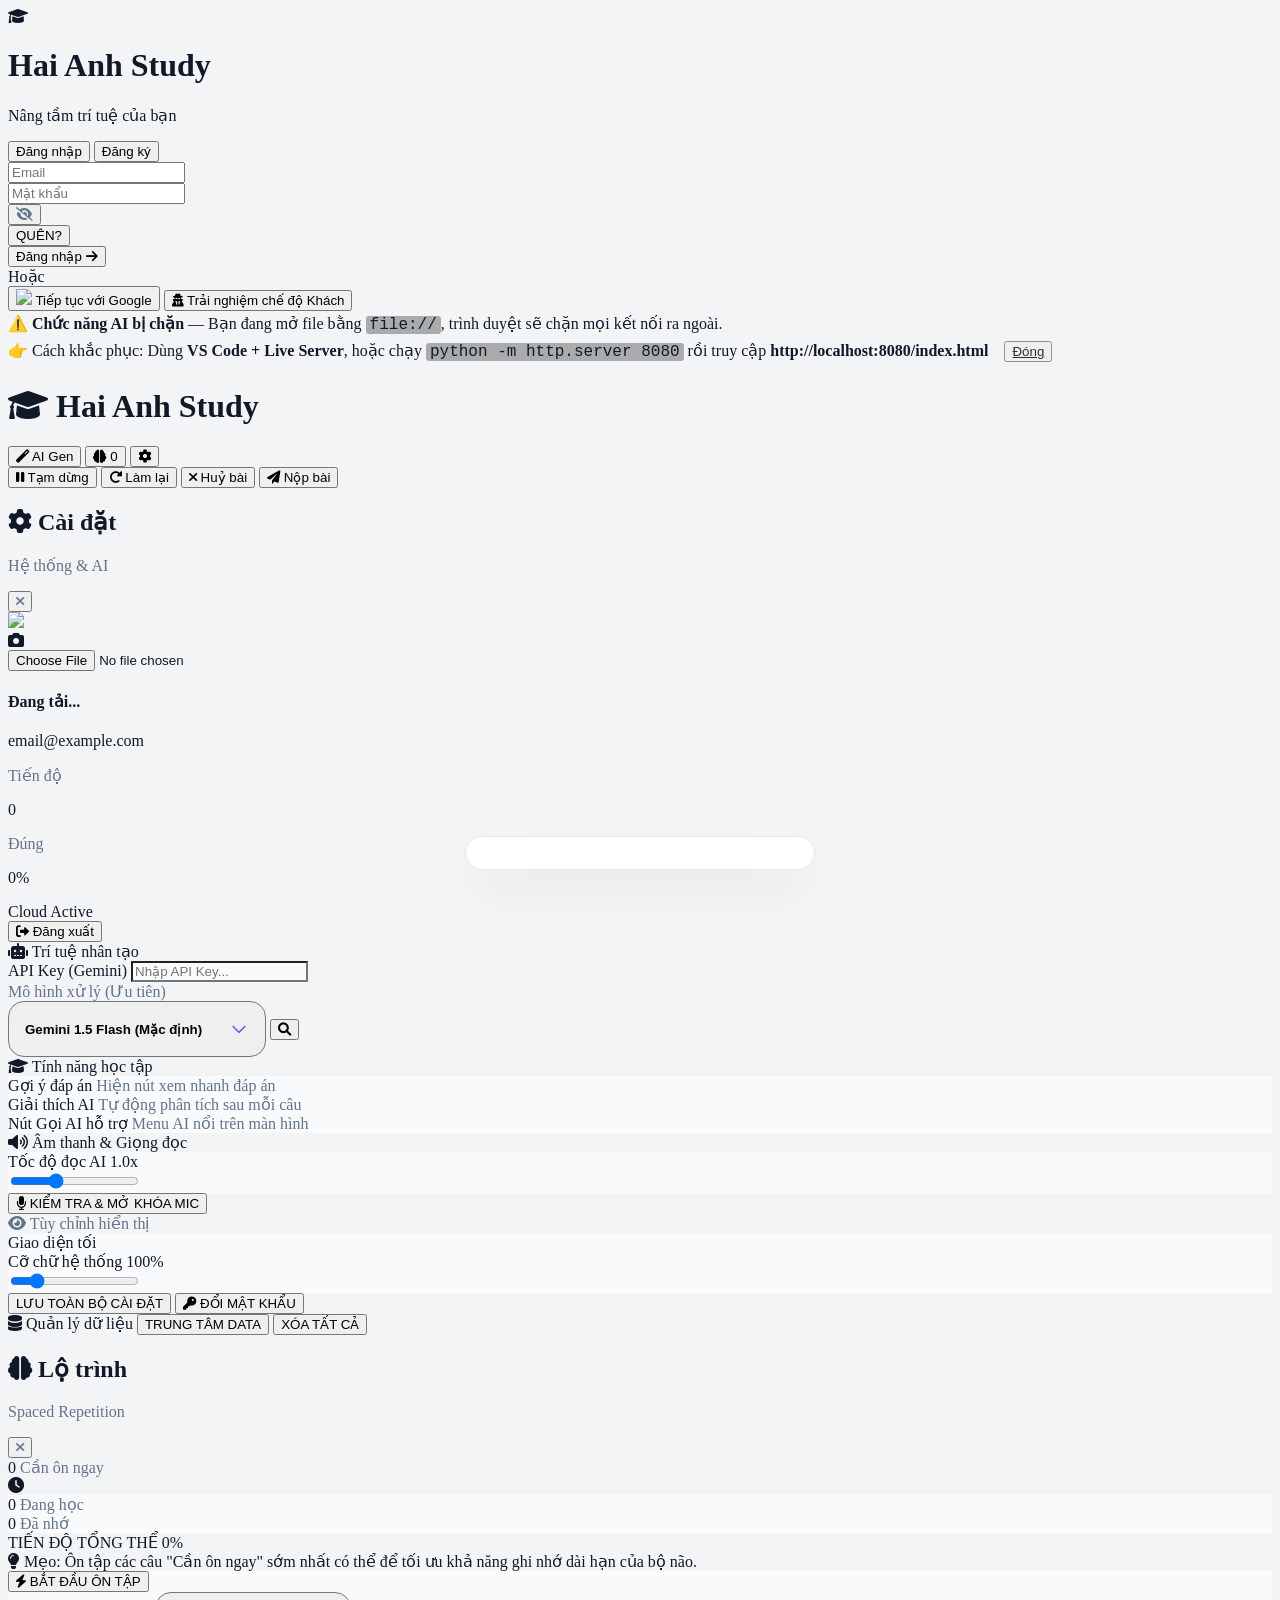
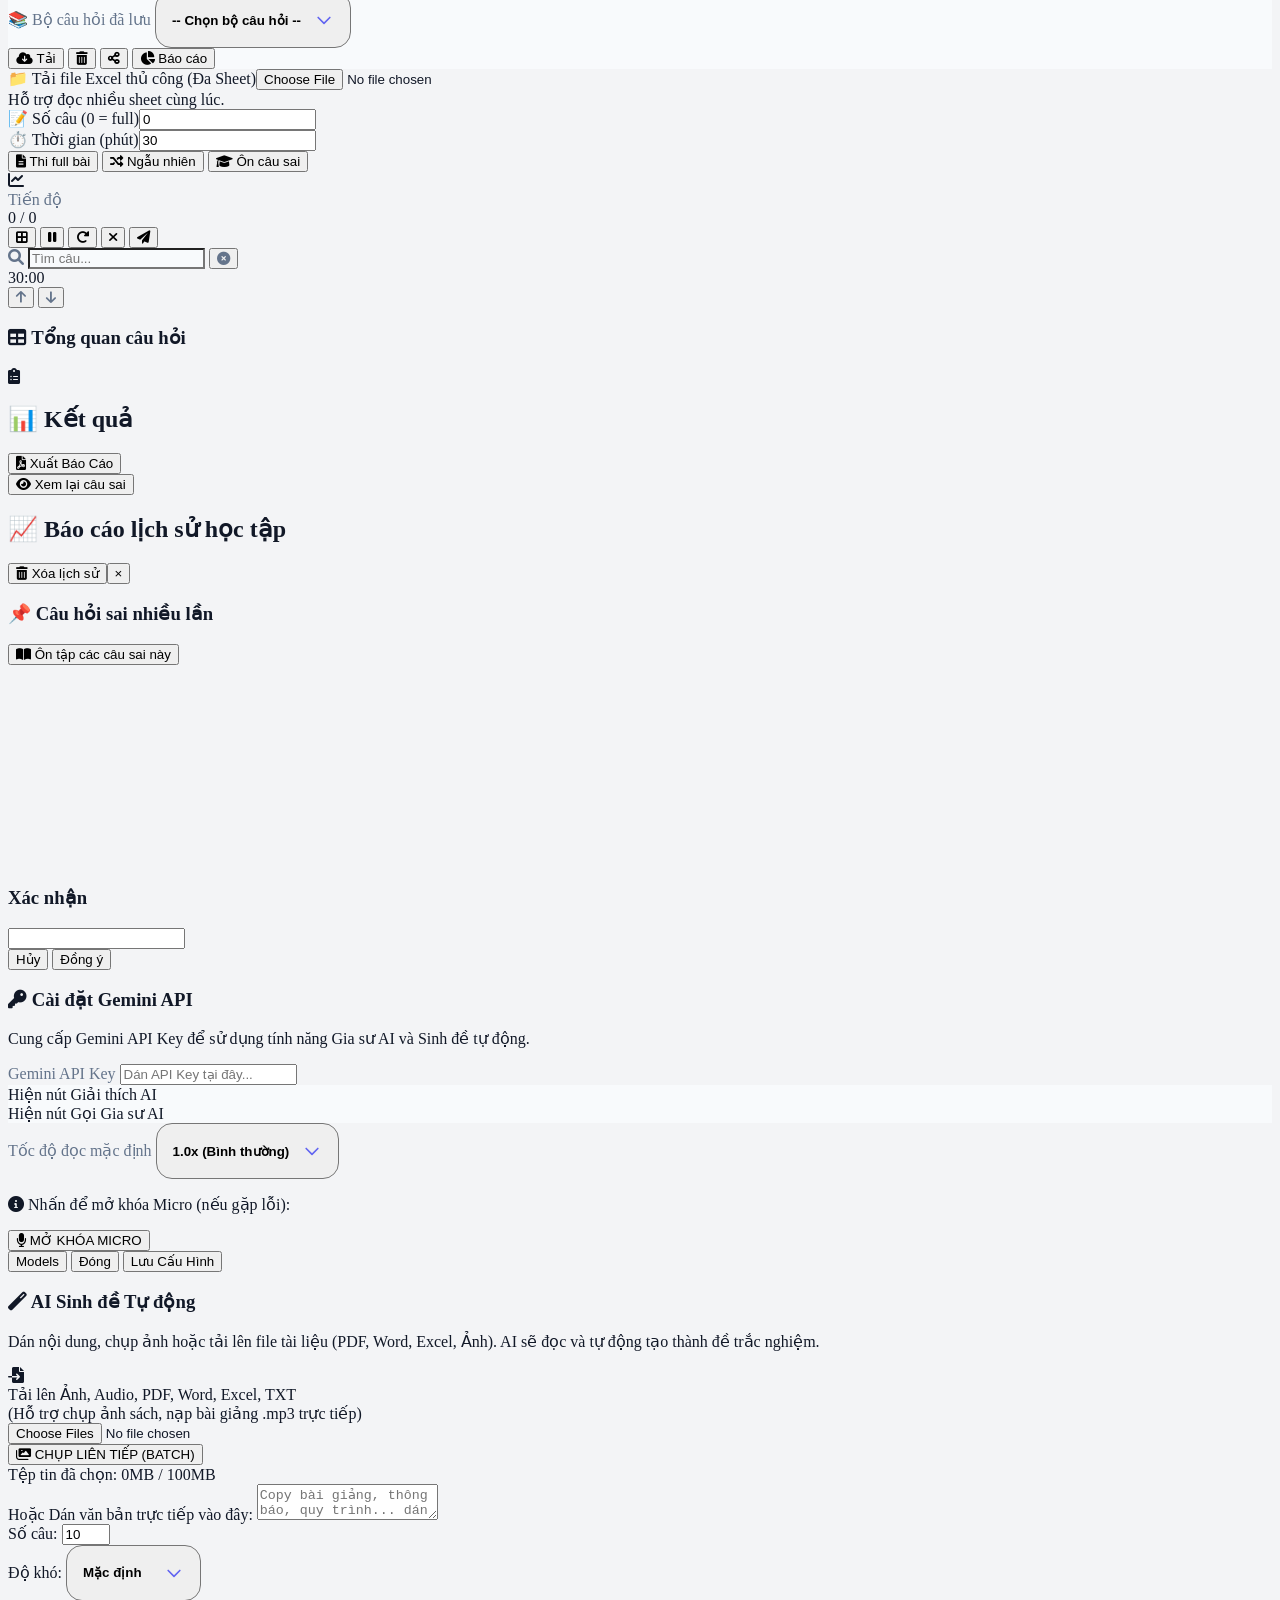
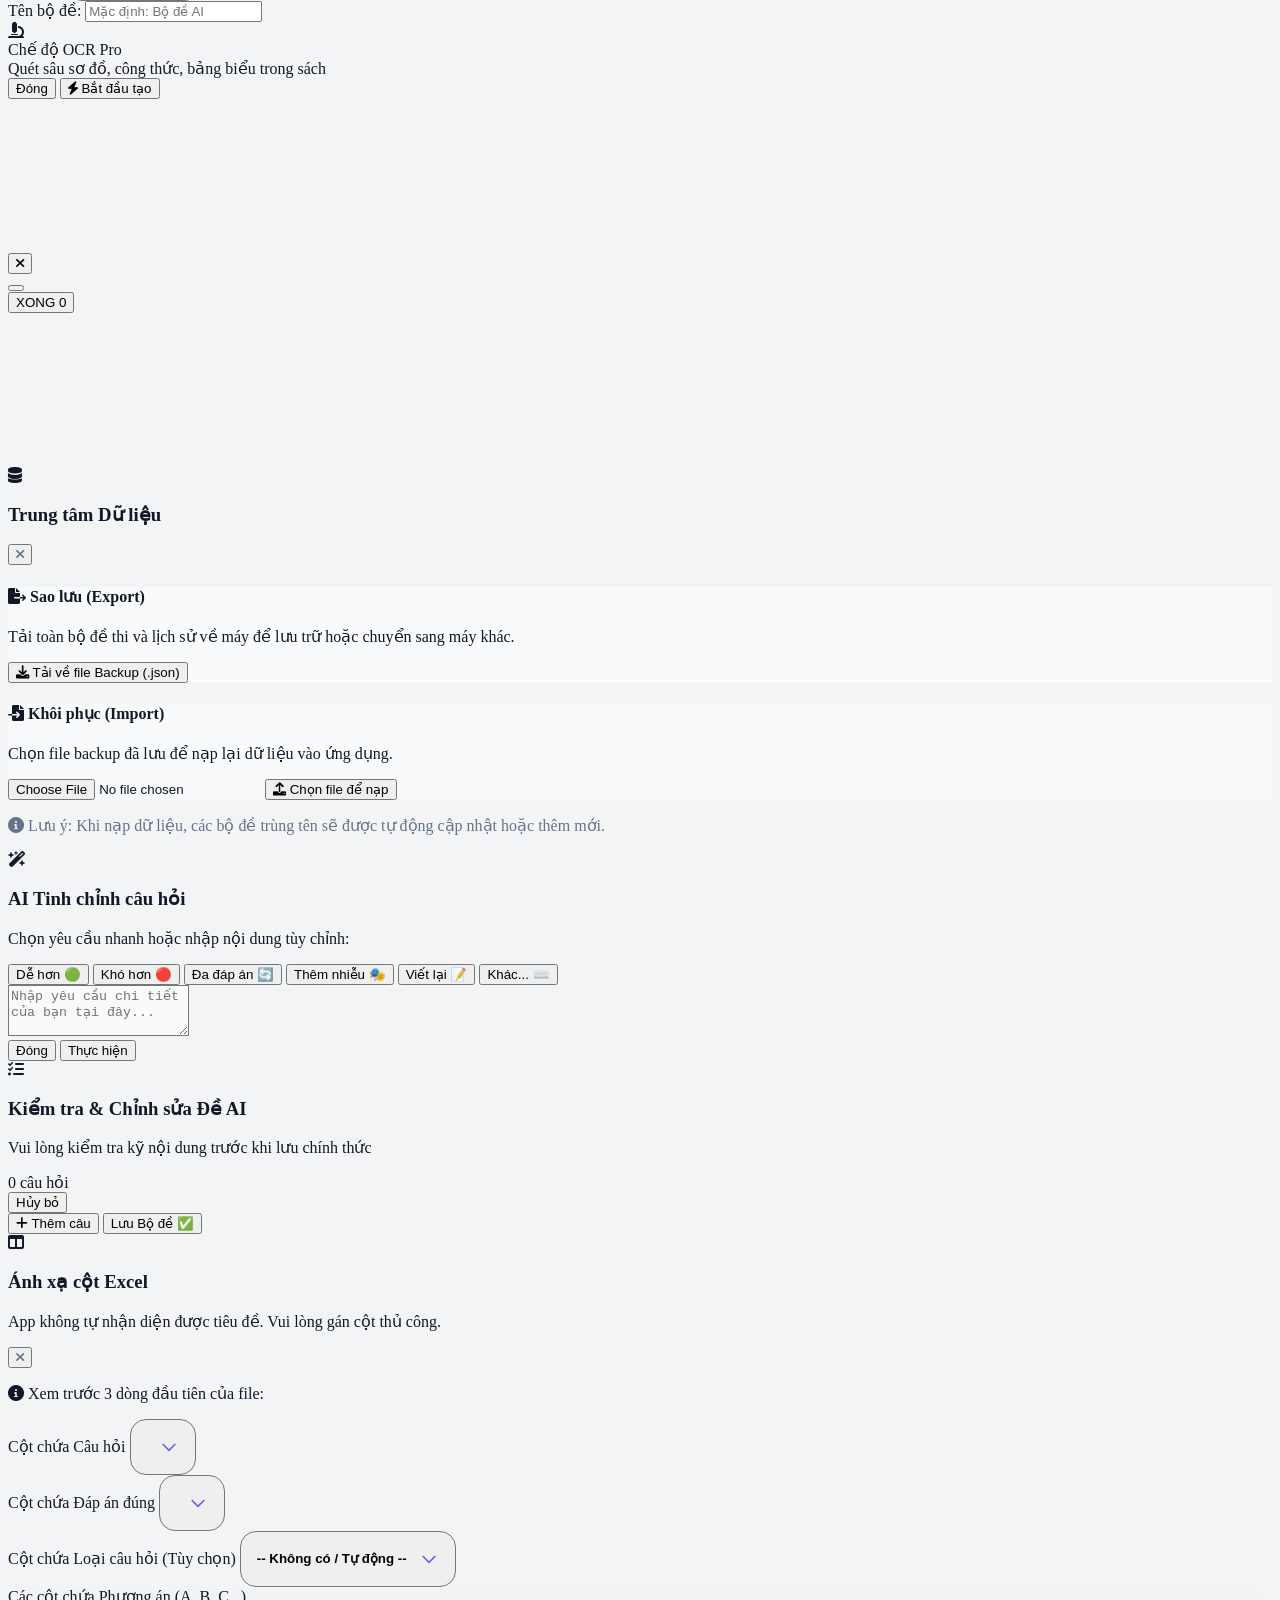
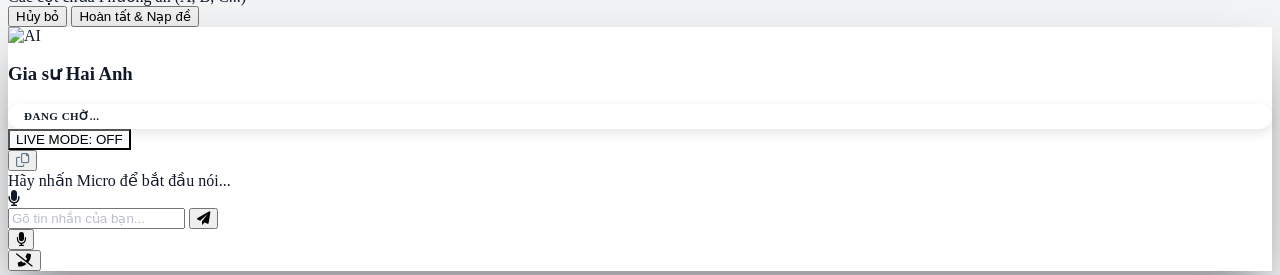
==== commit d3bee36c: "Add files via upload" ====
--- a/index.html
+++ b/index.html
@@ -48,18 +48,31 @@
         </div>
 
         <div id="loginForm" class="space-y-4">
-            <input type="email" id="loginEmail" placeholder="Email" class="w-full bg-white/5 border border-white/10 rounded-xl py-3.5 px-4 text-sm text-white outline-none focus:border-indigo-400">
-            <input type="password" id="loginPassword" placeholder="Mật khẩu" class="w-full bg-white/5 border border-white/10 rounded-xl py-3.5 px-4 text-sm text-white outline-none focus:border-indigo-400">
-            <button id="btnSubmitLogin" class="w-full bg-indigo-500 hover:bg-indigo-600 text-white font-bold py-3.5 rounded-xl transition-all">Đăng nhập</button>
-        </div>
-
-        <div class="mt-8">
+            <input type="email" id="loginEmail" placeholder="Email" class="w-full bg-white dark:bg-slate-900 border border-gray-200 dark:border-slate-800 rounded-xl py-3.5 px-4 text-sm text-gray-900 dark:text-gray-100 outline-none focus:border-indigo-500 focus:ring-2 focus:ring-indigo-500/20 transition-all">
+            <div class="relative group">
+                <input type="password" id="loginPassword" placeholder="Mật khẩu" class="w-full bg-white dark:bg-slate-900 border border-gray-200 dark:border-slate-800 rounded-xl py-3.5 px-4 text-sm text-gray-900 dark:text-gray-100 outline-none focus:border-indigo-500 focus:ring-2 focus:ring-indigo-500/20 pr-24 transition-all">
+                <div class="absolute right-3 top-1/2 -translate-y-1/2 flex items-center gap-2">
+                    <button id="togglePasswordBtn" class="p-1.5 text-gray-400 hover:text-indigo-600 dark:hover:text-indigo-400 transition-colors"><i class="fas fa-eye-slash text-sm"></i></button>
+                    <div class="w-[1px] h-3 bg-gray-200 dark:bg-slate-800"></div>
+                    <button id="btnForgotPassword" class="text-[10px] font-bold text-indigo-600 dark:text-indigo-400 hover:text-indigo-800 dark:hover:text-white transition-colors px-1">QUÊN?</button>
+                </div>
+            </div>
+            <button id="btnSubmitLogin" class="w-full bg-indigo-600 hover:bg-indigo-700 text-white font-bold py-3.5 rounded-xl transition-all shadow-lg shadow-indigo-200 dark:shadow-none active:scale-95 flex items-center justify-center gap-2">
+                <span>Đăng nhập</span>
+                <i class="fas fa-arrow-right text-xs"></i>
+            </button>
+        </div>
+
+        <div class="mt-8 space-y-3">
             <div class="relative flex items-center justify-center mb-6">
                 <div class="absolute inset-0 flex items-center"><div class="w-full border-t border-white/10"></div></div>
                 <span class="relative px-4 bg-transparent text-[10px] font-black text-white/30 uppercase tracking-widest">Hoặc</span>
             </div>
-            <button id="btnGoogleLogin" class="w-full flex items-center justify-center gap-3 bg-white/5 hover:bg-white/10 border border-white/10 py-3 rounded-xl text-white font-bold text-xs">
-                <img src="https://www.gstatic.com/firebasejs/ui/2.0.0/images/auth/google.svg" class="w-5 h-5"> Google
+            <button id="btnGoogleLogin" class="w-full flex items-center justify-center gap-3 bg-white/5 hover:bg-white/10 border border-white/10 py-3 rounded-xl text-white font-bold text-xs transition-all">
+                <img src="https://www.gstatic.com/firebasejs/ui/2.0.0/images/auth/google.svg" class="w-5 h-5"> Tiếp tục với Google
+            </button>
+            <button id="btnGuestLogin" class="w-full flex items-center justify-center gap-3 bg-slate-800/50 hover:bg-slate-800 border border-white/5 py-3 rounded-xl text-white/60 hover:text-white font-bold text-xs transition-all">
+                <i class="fas fa-user-secret"></i> Trải nghiệm chế độ Khách
             </button>
         </div>
     </div>
@@ -278,9 +291,12 @@
                 </div>
             </div>
 
-            <div class="pt-4">
+            <div class="pt-4 space-y-3">
                 <button id="saveAiSettingsBtn" class="w-full py-3 bg-indigo-600 text-white rounded-xl font-bold text-sm shadow-lg shadow-indigo-100 dark:shadow-none hover:bg-indigo-700 transition active:scale-95">
                     LƯU TOÀN BỘ CÀI ĐẶT
+                </button>
+                <button id="changePasswordBtn" class="w-full py-3 bg-gray-100 dark:bg-slate-800 text-gray-600 dark:text-gray-300 rounded-xl font-bold text-xs border border-gray-200 dark:border-slate-700 hover:bg-gray-200 dark:hover:bg-slate-700 transition">
+                    <i class="fas fa-key mr-2"></i> ĐỔI MẬT KHẨU
                 </button>
             </div>
 
--- a/style.css
+++ b/style.css
@@ -60,7 +60,8 @@
 body.dark #resultContent .text-gray-800 { color: #f8fafc !important; }
 body.dark #resultContent .text-gray-700 { color: #cbd5e1 !important; }
 body.dark #resultContent .bg-gray-200 { background-color: #334155 !important; }
-body.dark mark { background-color: #b45309 !important; color: #fff !important; }
+body.dark mark { background-color: #b45309 !important; color: #fff !important; display: inline !important; }
+mark { display: inline !important; }
 
 body.dark #customModalContent, body.dark #aiSettingsModalContent, body.dark #aiGenModalContent { background-color: #1e293b; border-color: #475569; }
 body.dark #customModalText { color: #cbd5e1; }
@@ -79,14 +80,18 @@
 .card-question { transition: all 0.2s ease; overflow: visible !important; }
 .card-question .q-text-focus, 
 .card-question h3.q-text-focus,
-.card-question .q-text-focus *,
 [id^="q-text-"] { 
     font-size: calc(1.125rem * var(--font-scale)) !important; 
     line-height: 1.6 !important;
     font-weight: 600 !important; 
     color: #1e293b; 
     transition: none !important; 
-    display: block;
+    display: block !important;
+}
+.card-question .q-text-focus mark, [id^="q-text-"] mark {
+    display: inline !important;
+    padding: 0 4px !important;
+    border-radius: 4px !important;
 }
 body.dark .q-text-focus, body.dark [id^="q-text-"] { color: #f1f5f9 !important; }
 
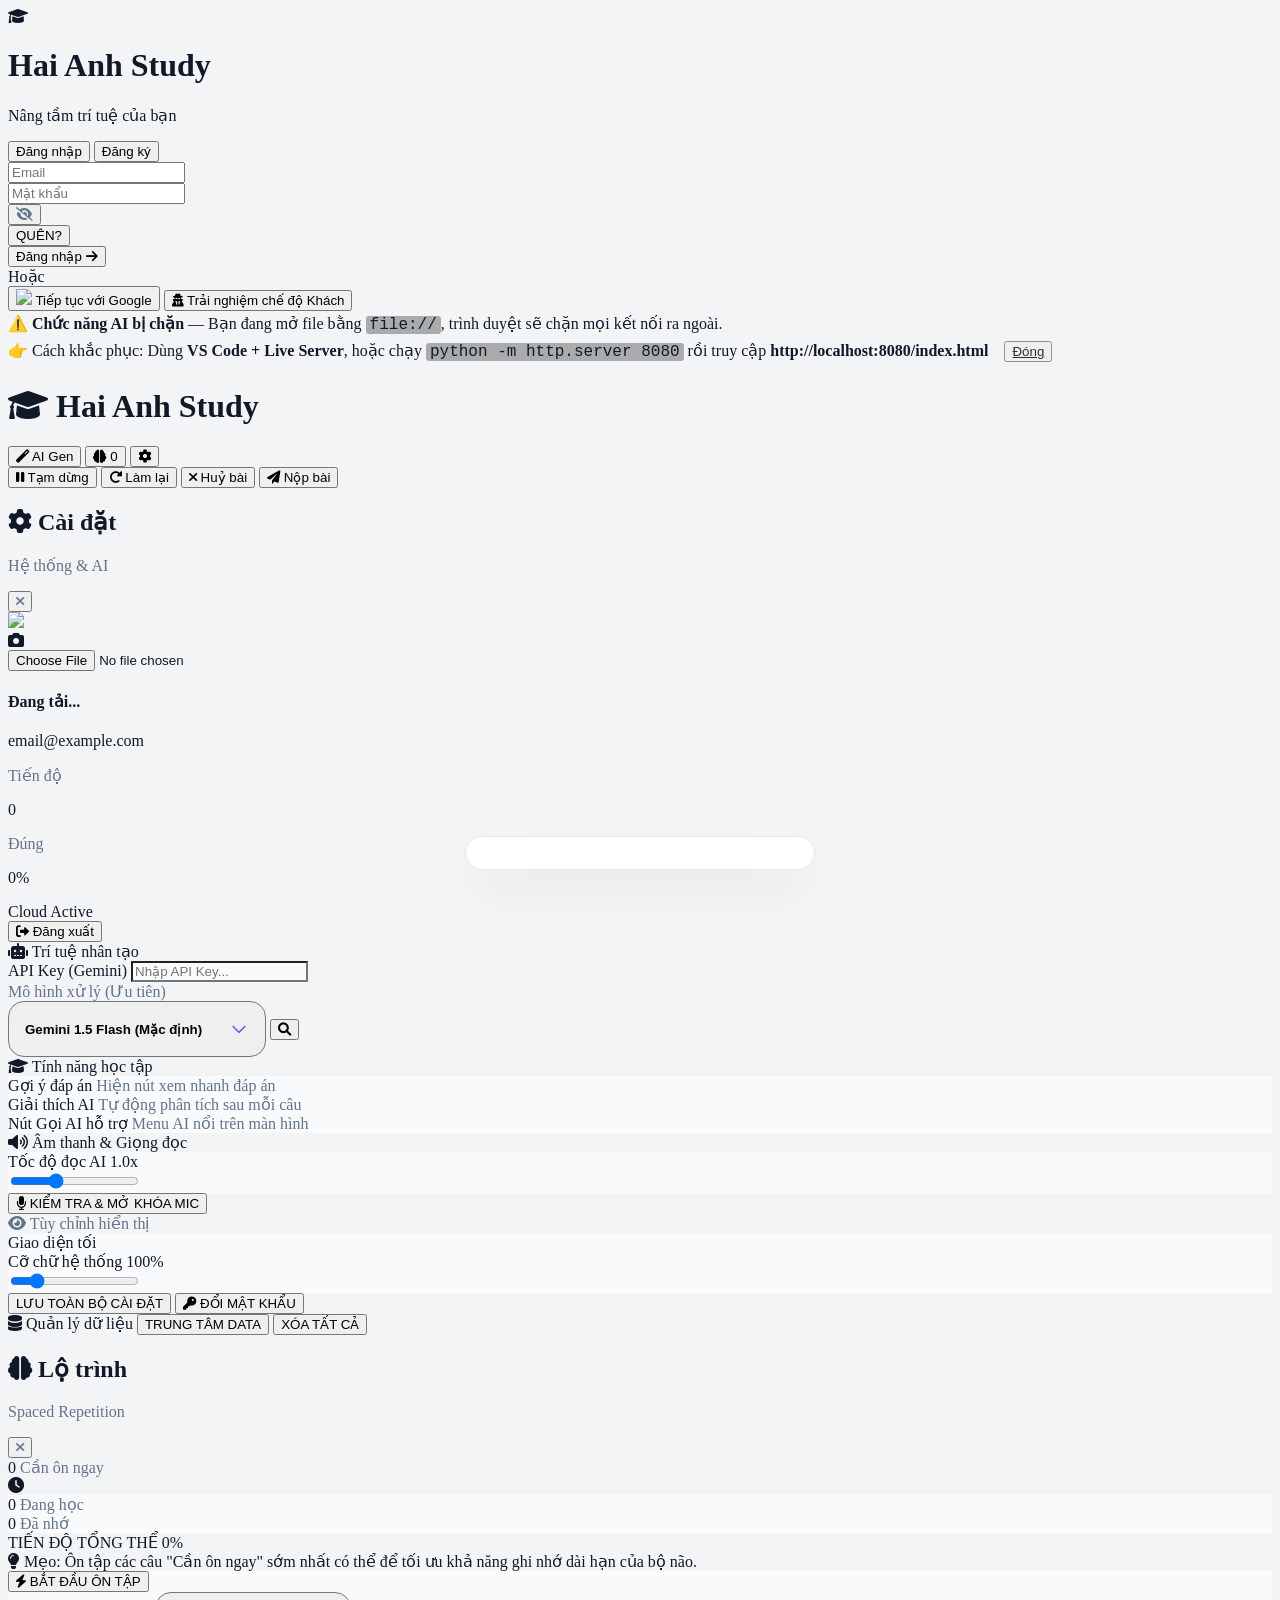
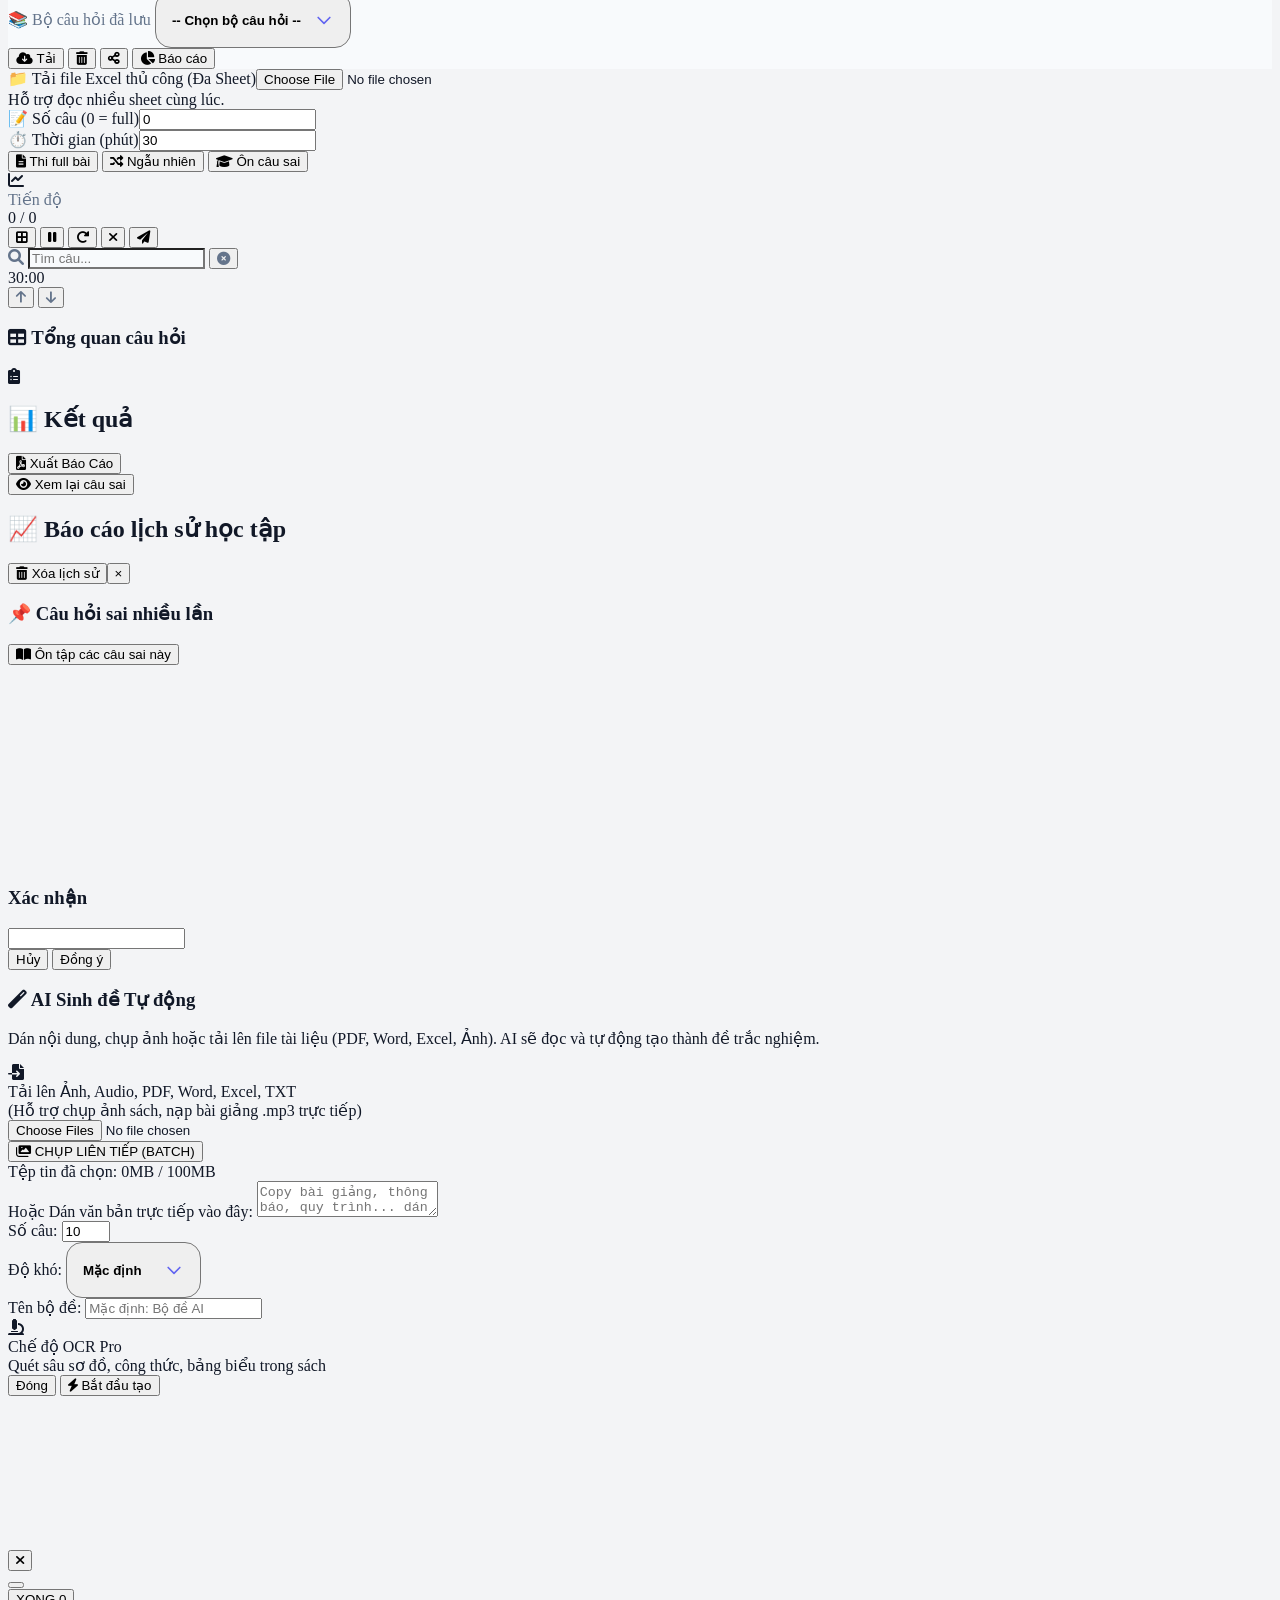
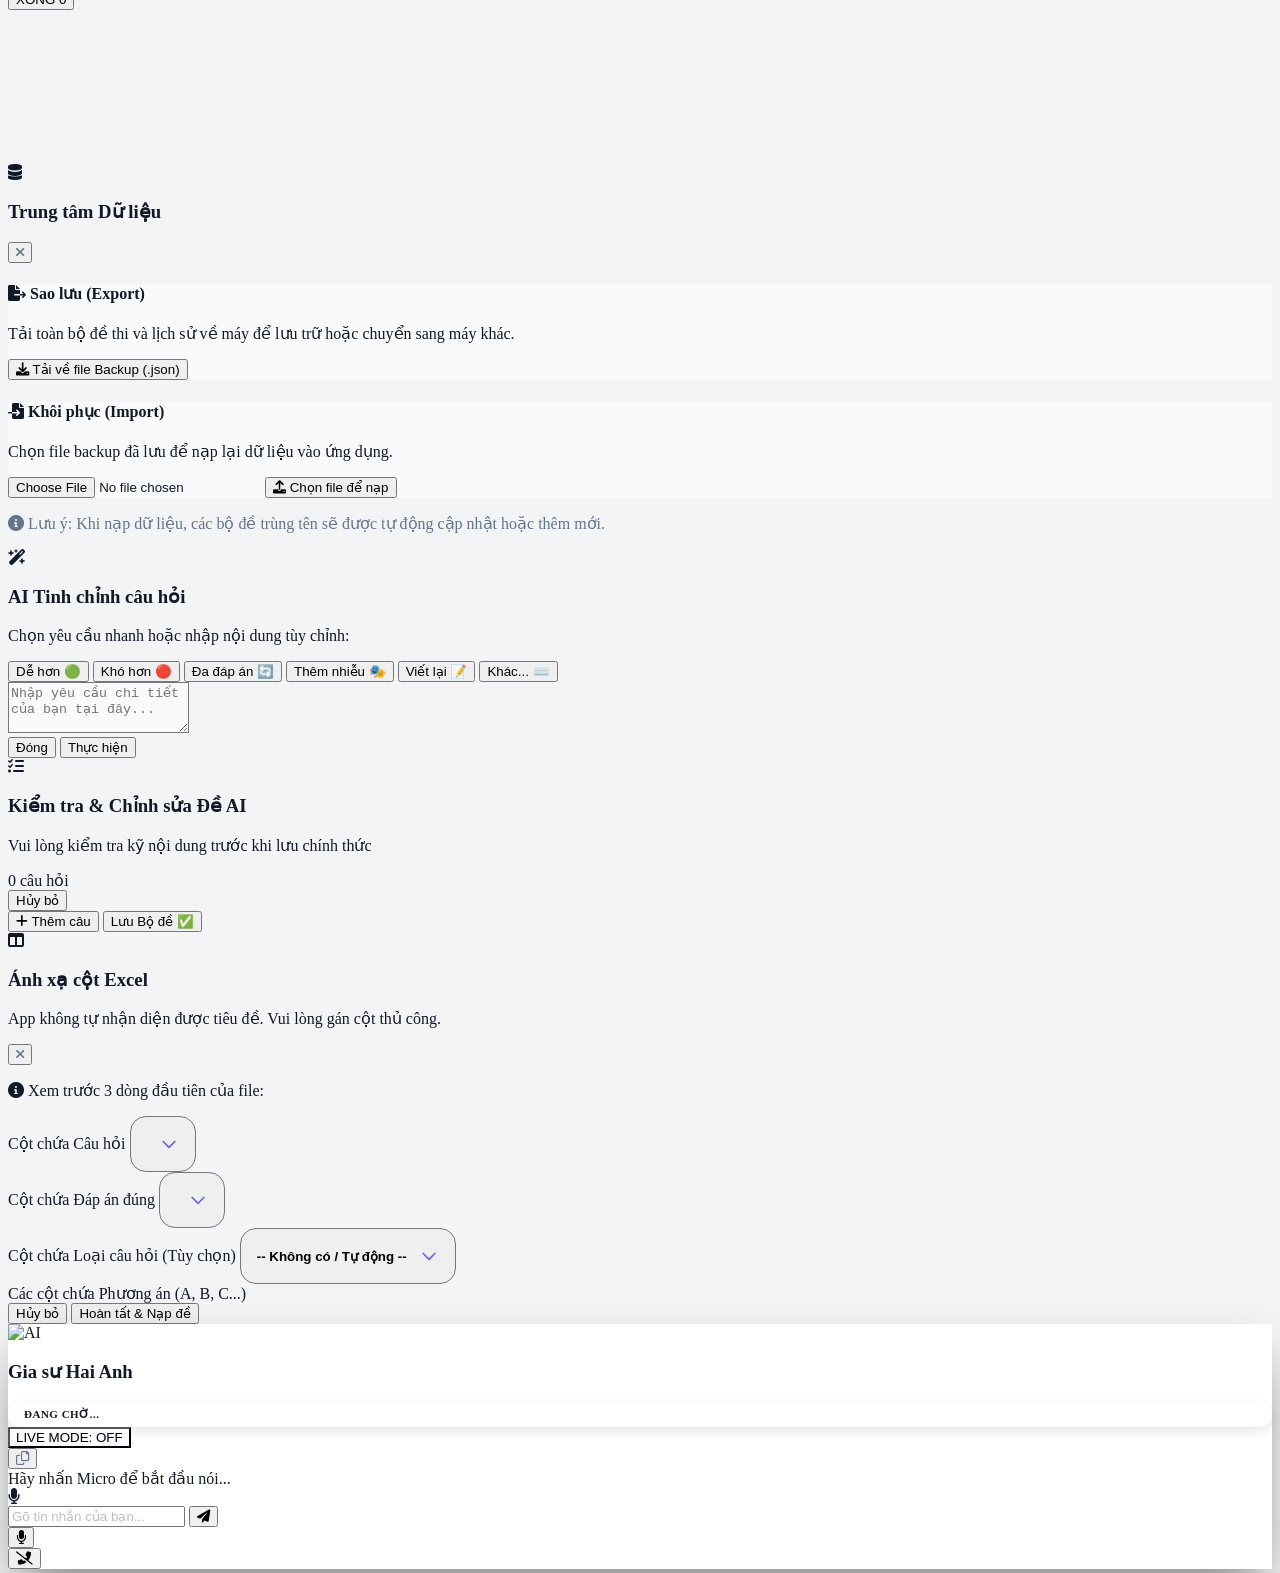
==== commit 6d879cd0: "Add files via upload" ====
--- a/index.html
+++ b/index.html
@@ -533,61 +533,7 @@
     </div>
 </div>
 
-<!-- Modal Cài đặt API -->
-<div id="aiSettingsModal" class="fixed inset-0 bg-black bg-opacity-50 hidden items-center justify-center z-[9999] p-4">
-    <div id="aiSettingsModalContent" class="bg-white dark:bg-slate-900 rounded-xl shadow-lg max-w-md w-full p-6 border border-transparent max-h-[90vh] overflow-y-auto custom-scrollbar">
-        <h3 class="text-lg font-bold mb-3 text-gray-800 dark:text-white"><i class="fas fa-key text-purple-500"></i> Cài đặt Gemini API</h3>
-        <p class="text-sm text-gray-600 dark:text-gray-300 mb-4">Cung cấp Gemini API Key để sử dụng tính năng Gia sư AI và Sinh đề tự động.</p>
-        
-        <div class="space-y-3 mb-6">
-            <div>
-                <label class="block text-xs font-bold text-gray-400 uppercase mb-1 ml-1">Gemini API Key</label>
-                <input type="password" id="geminiApiKeyInput" placeholder="Dán API Key tại đây..." class="w-full border border-gray-200 dark:border-slate-700 rounded-lg p-2.5 bg-white dark:bg-slate-900 text-gray-800 dark:text-white focus:outline-none focus:ring-2 focus:ring-purple-500">
-            </div>
-
-            <div class="grid grid-cols-1 gap-2">
-                <div class="flex items-center justify-between p-2.5 bg-gray-50 dark:bg-slate-800/50 rounded-xl border border-gray-100 dark:border-slate-800">
-                    <span class="text-xs font-bold text-gray-600 dark:text-gray-400">Hiện nút Giải thích AI</span>
-                    <label class="relative inline-flex items-center cursor-pointer">
-                        <input type="checkbox" id="showAiExplainToggle" class="sr-only peer" checked>
-                        <div class="w-8 h-4 bg-gray-200 peer-focus:outline-none rounded-full peer dark:bg-gray-700 peer-checked:after:translate-x-full peer-checked:after:border-white after:content-[''] after:absolute after:top-[2px] after:left-[2px] after:bg-white after:border-gray-300 after:border after:rounded-full after:h-3 after:w-3 after:transition-all dark:border-gray-600 peer-checked:bg-indigo-600"></div>
-                    </label>
-                </div>
-                <div class="flex items-center justify-between p-2.5 bg-gray-50 dark:bg-slate-800/50 rounded-xl border border-gray-100 dark:border-slate-800">
-                    <span class="text-xs font-bold text-gray-600 dark:text-gray-400">Hiện nút Gọi Gia sư AI</span>
-                    <label class="relative inline-flex items-center cursor-pointer">
-                        <input type="checkbox" id="showAiCallToggle" class="sr-only peer" checked>
-                        <div class="w-8 h-4 bg-gray-200 peer-focus:outline-none rounded-full peer dark:bg-gray-700 peer-checked:after:translate-x-full peer-checked:after:border-white after:content-[''] after:absolute after:top-[2px] after:left-[2px] after:bg-white after:border-gray-300 after:border after:rounded-full after:h-3 after:w-3 after:transition-all dark:border-gray-600 peer-checked:bg-indigo-600"></div>
-                    </label>
-                </div>
-            </div>
-
-            <div>
-                <label class="block text-xs font-bold text-gray-400 uppercase mb-2 ml-1">Tốc độ đọc mặc định</label>
-                <select id="defaultReadSpeed" class="w-full border border-gray-200 dark:border-slate-700 rounded-lg p-2.5 bg-white dark:bg-slate-900 text-gray-800 dark:text-white focus:outline-none text-sm">
-                    <option value="0.8">0.8x (Chậm)</option>
-                    <option value="1.0" selected>1.0x (Bình thường)</option>
-                    <option value="1.2">1.2x (Nhanh)</option>
-                    <option value="1.5">1.5x (Rất nhanh)</option>
-                    <option value="2.0">2.0x (Siêu nhanh)</option>
-                </select>
-            </div>
-
-            <div class="p-3 bg-indigo-50 dark:bg-indigo-900/30 rounded-xl border border-indigo-100 dark:border-indigo-800">
-                <p class="text-[10px] text-indigo-700 dark:text-indigo-300 mb-2 font-medium"><i class="fas fa-info-circle mr-1"></i> Nhấn để mở khóa Micro (nếu gặp lỗi):</p>
-                <button id="unlockMicBtn" class="w-full py-2 bg-indigo-600 hover:bg-indigo-700 text-white rounded-lg text-xs font-bold transition-all shadow-md">
-                    <i class="fas fa-microphone mr-2"></i> MỞ KHÓA MICRO
-                </button>
-            </div>
-        </div>
-
-        <div class="flex flex-wrap justify-end gap-2 border-t border-gray-100 dark:border-slate-800 pt-4">
-            <button id="checkModelsBtn" class="px-3 py-2 bg-blue-50 dark:bg-blue-900/30 text-blue-700 dark:text-blue-400 rounded-lg text-xs font-bold hover:bg-blue-100 transition">Models</button>
-            <button id="closeAiSettingsBtn" class="px-4 py-2 bg-gray-100 dark:bg-slate-800 text-gray-600 dark:text-gray-400 rounded-lg text-xs font-bold transition">Đóng</button>
-            <button id="saveAiSettingsBtn" class="px-5 py-2 bg-purple-600 text-white rounded-lg text-xs font-bold hover:bg-purple-700 shadow-md transition">Lưu Cấu Hình</button>
-        </div>
-    </div>
-</div>
+
 
 <!-- Modal AI Generator -->
 <div id="aiGenModal" class="fixed inset-0 bg-black bg-opacity-50 hidden items-center justify-center z-[50] p-4">
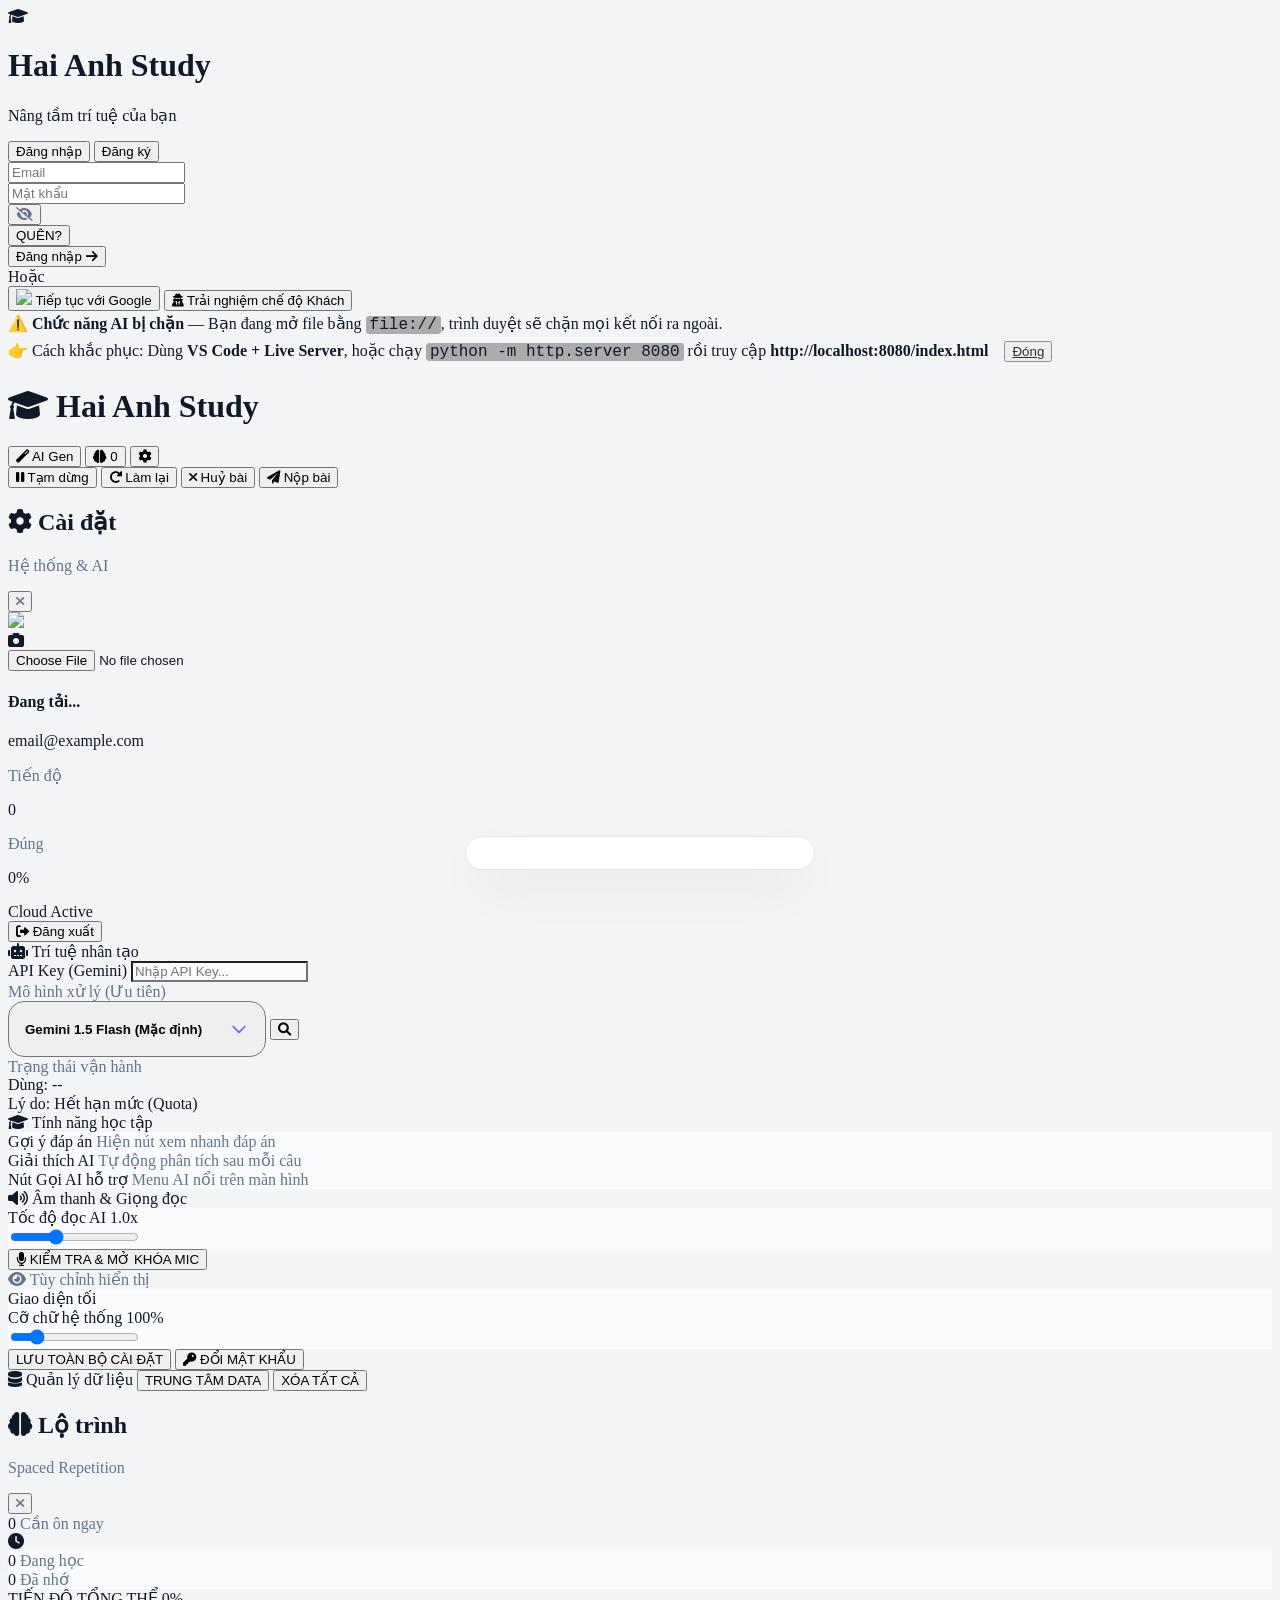
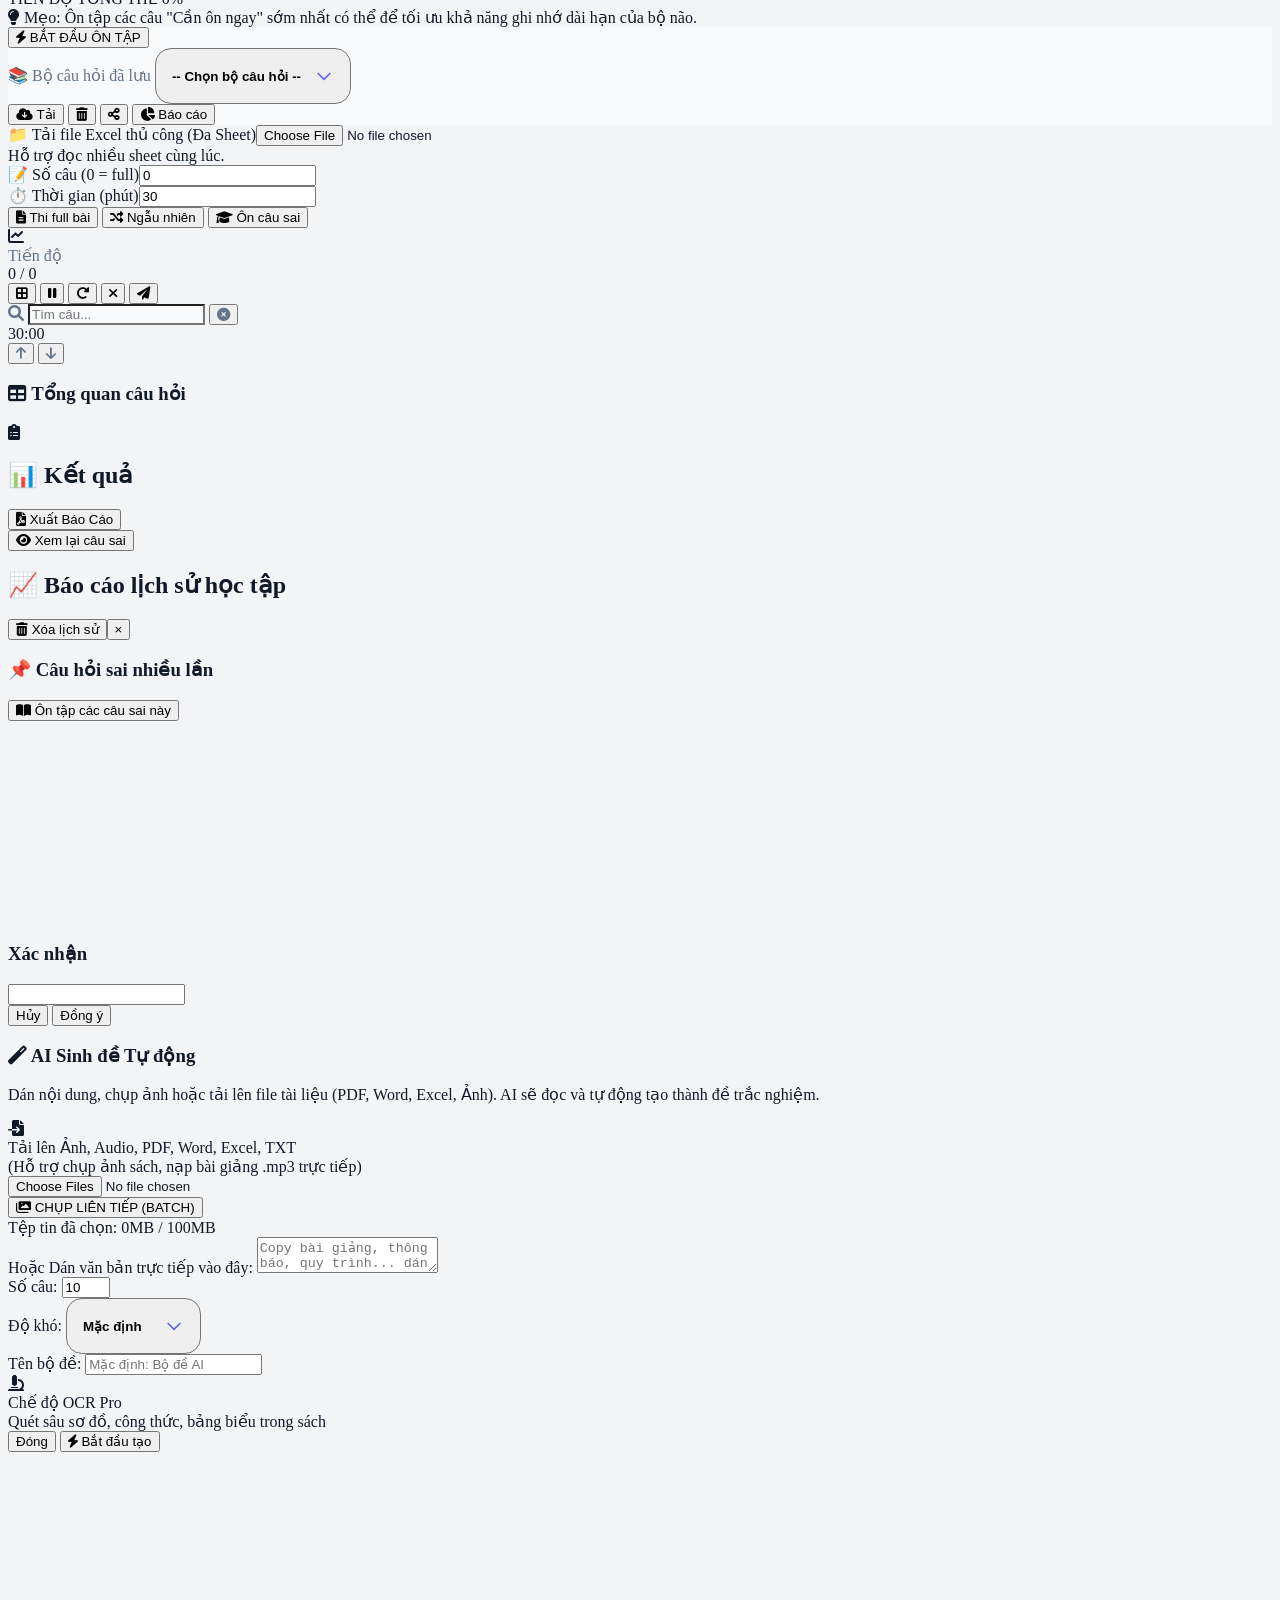
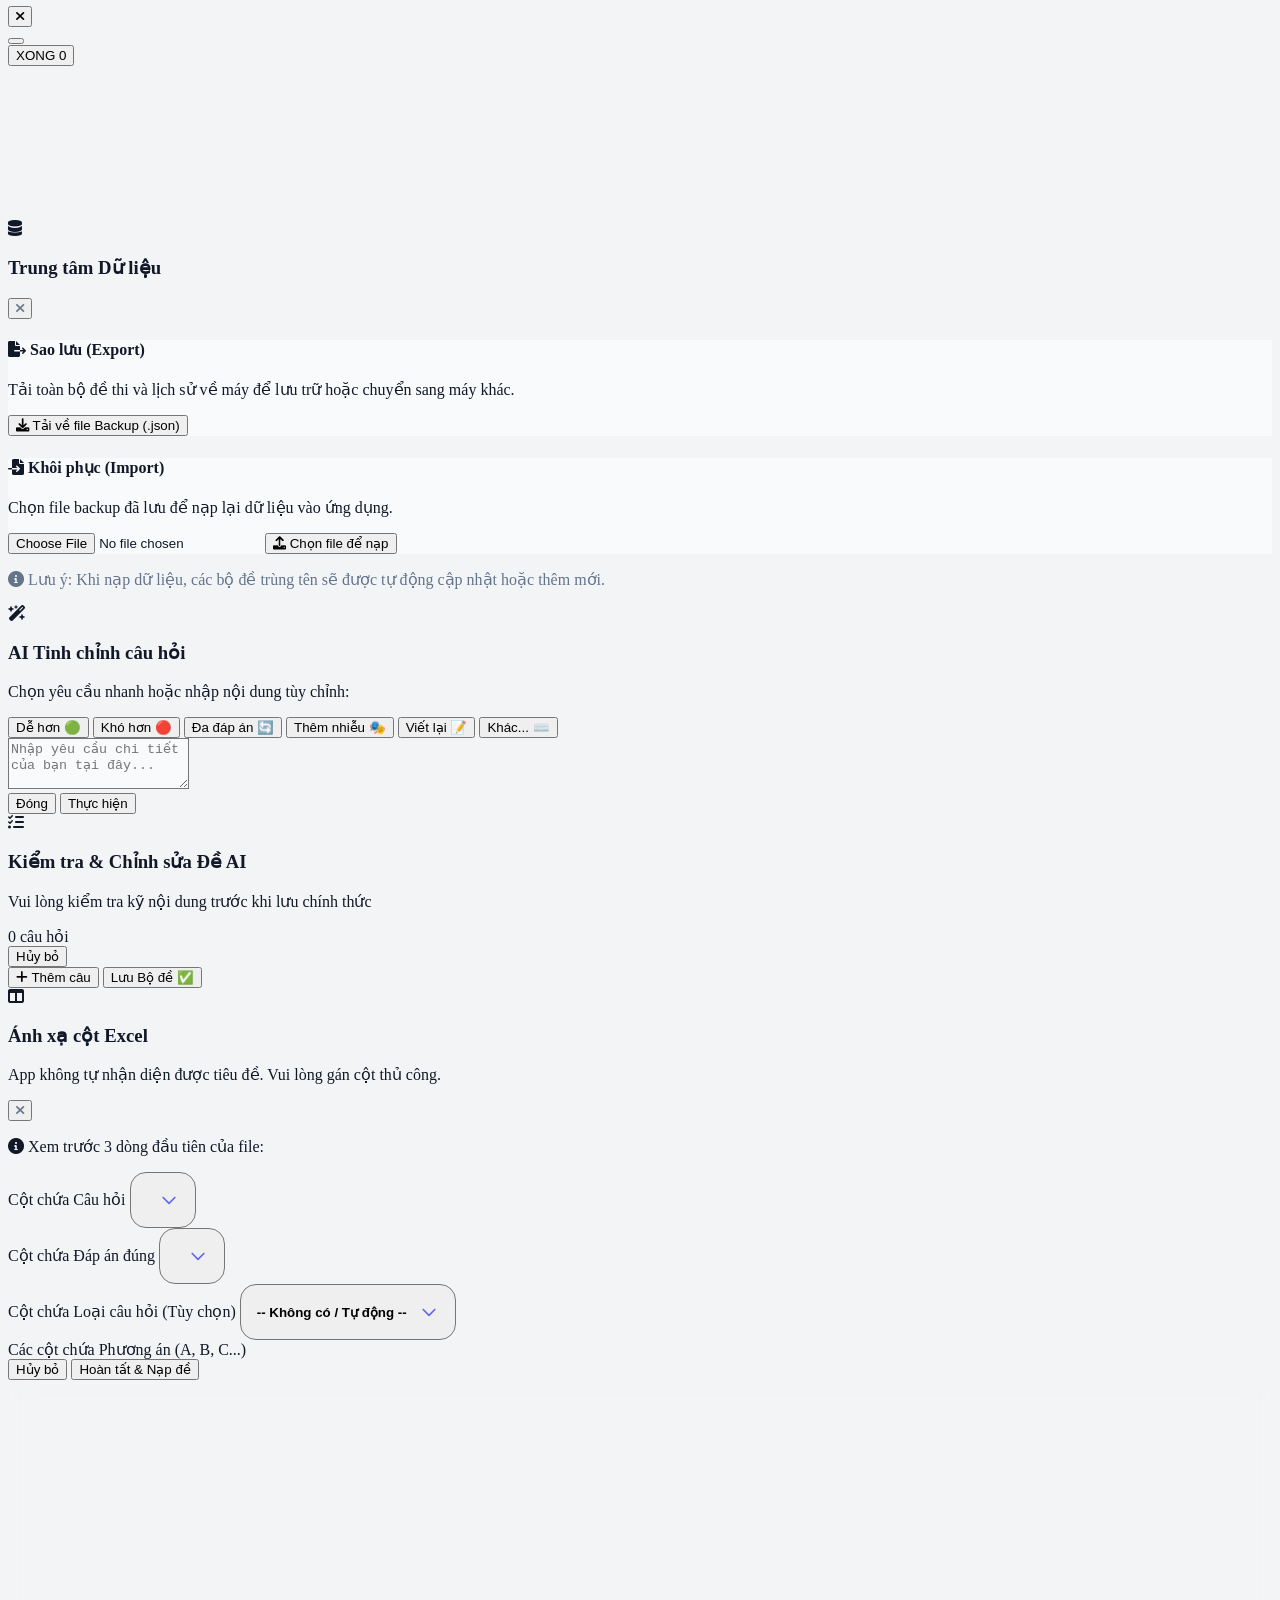
==== commit 3a47ca14: "Add files via upload" ====
--- a/index.html
+++ b/index.html
@@ -206,6 +206,19 @@
                             <i class="fas fa-search"></i>
                         </button>
                     </div>
+                    <!-- Vùng trạng thái Model thực tế -->
+                    <div id="aiModelStatusArea" class="mt-2 p-2.5 bg-indigo-50/50 dark:bg-indigo-950/40 border border-indigo-100/50 dark:border-indigo-800/30 rounded-xl hidden">
+                        <div class="flex items-center justify-between mb-1">
+                            <span class="text-[10px] font-bold text-gray-400 uppercase tracking-tighter text-gray-500/80">Trạng thái vận hành</span>
+                            <span id="activeStatusDot" class="w-1.5 h-1.5 rounded-full bg-green-500 animate-pulse"></span>
+                        </div>
+                        <div id="activeModelLabel" class="text-[11px] font-bold text-indigo-600 dark:text-indigo-400 truncate">
+                            Dùng: --
+                        </div>
+                        <div id="fallbackReasonLabel" class="text-[9px] text-amber-600 dark:text-amber-400 italic mt-0.5 leading-tight hidden">
+                            Lý do: Hết hạn mức (Quota)
+                        </div>
+                    </div>
                     </div>
                 </div>
             </div>
